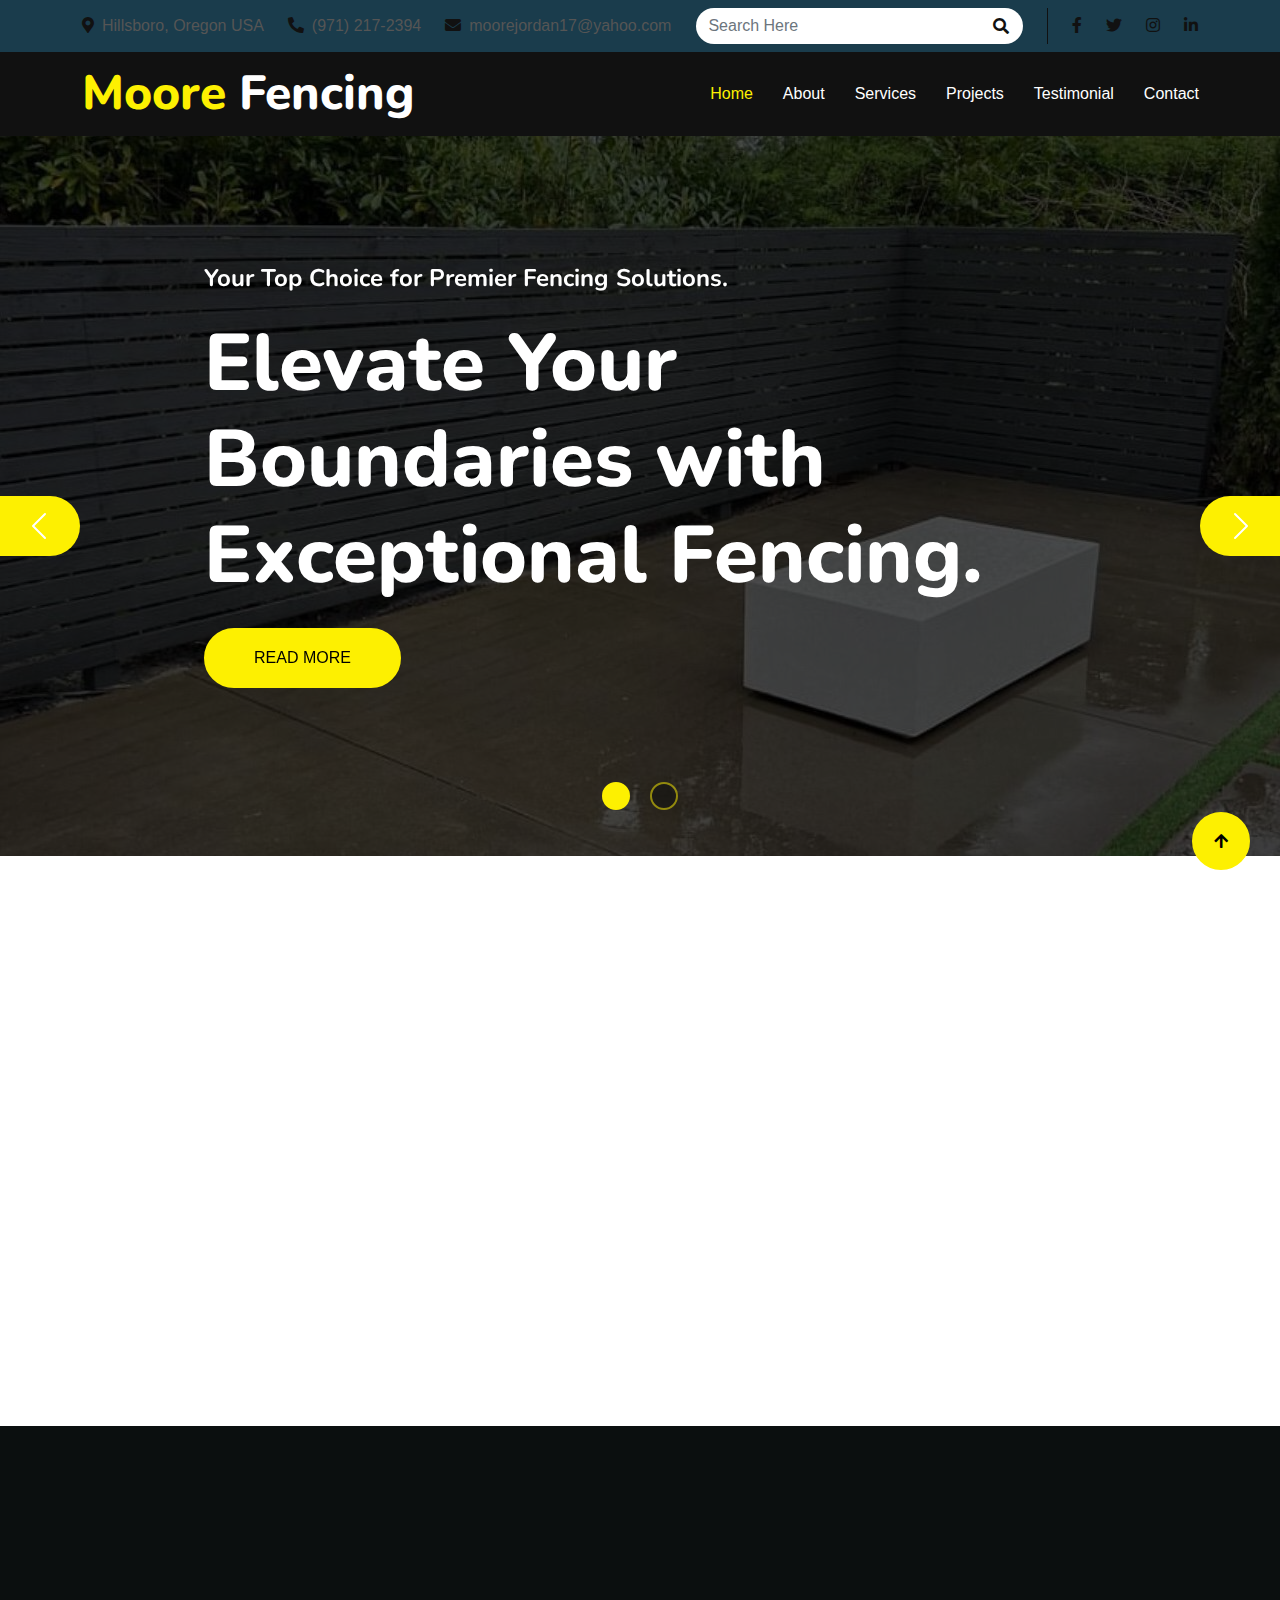
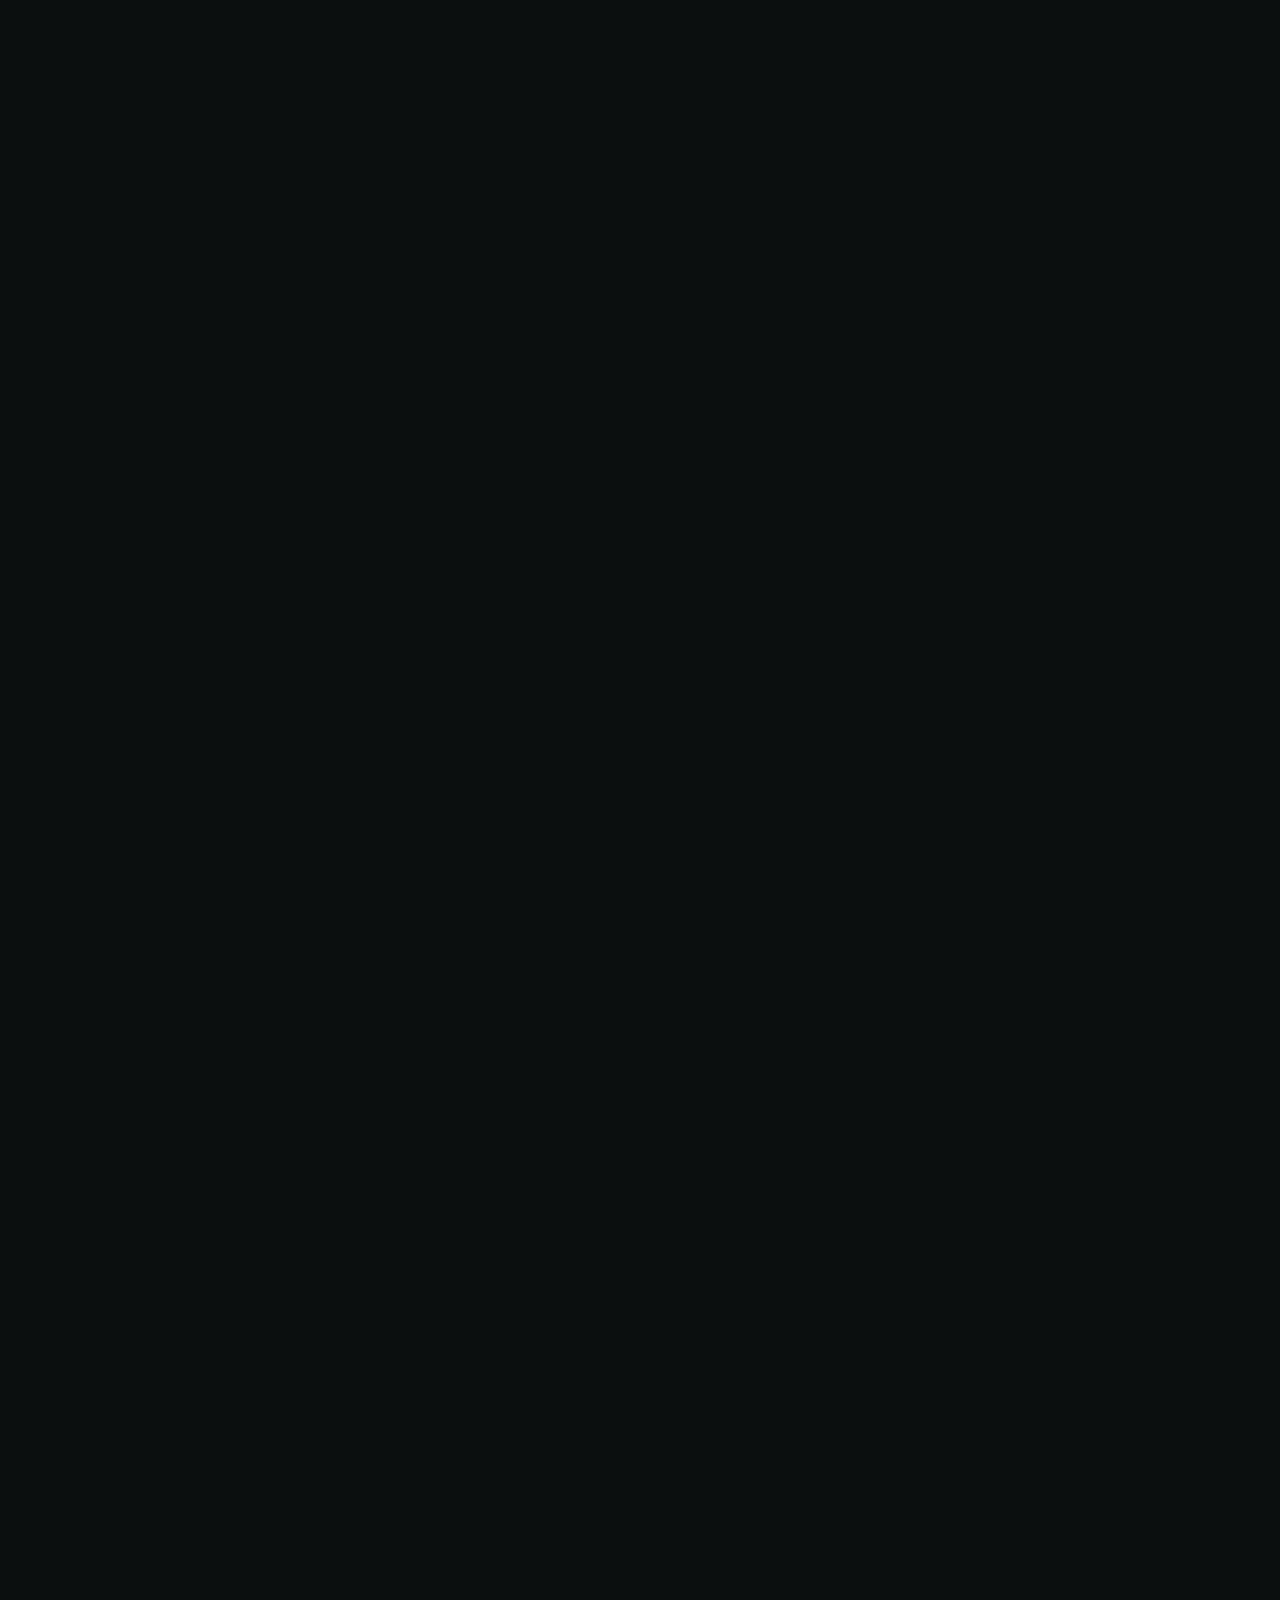
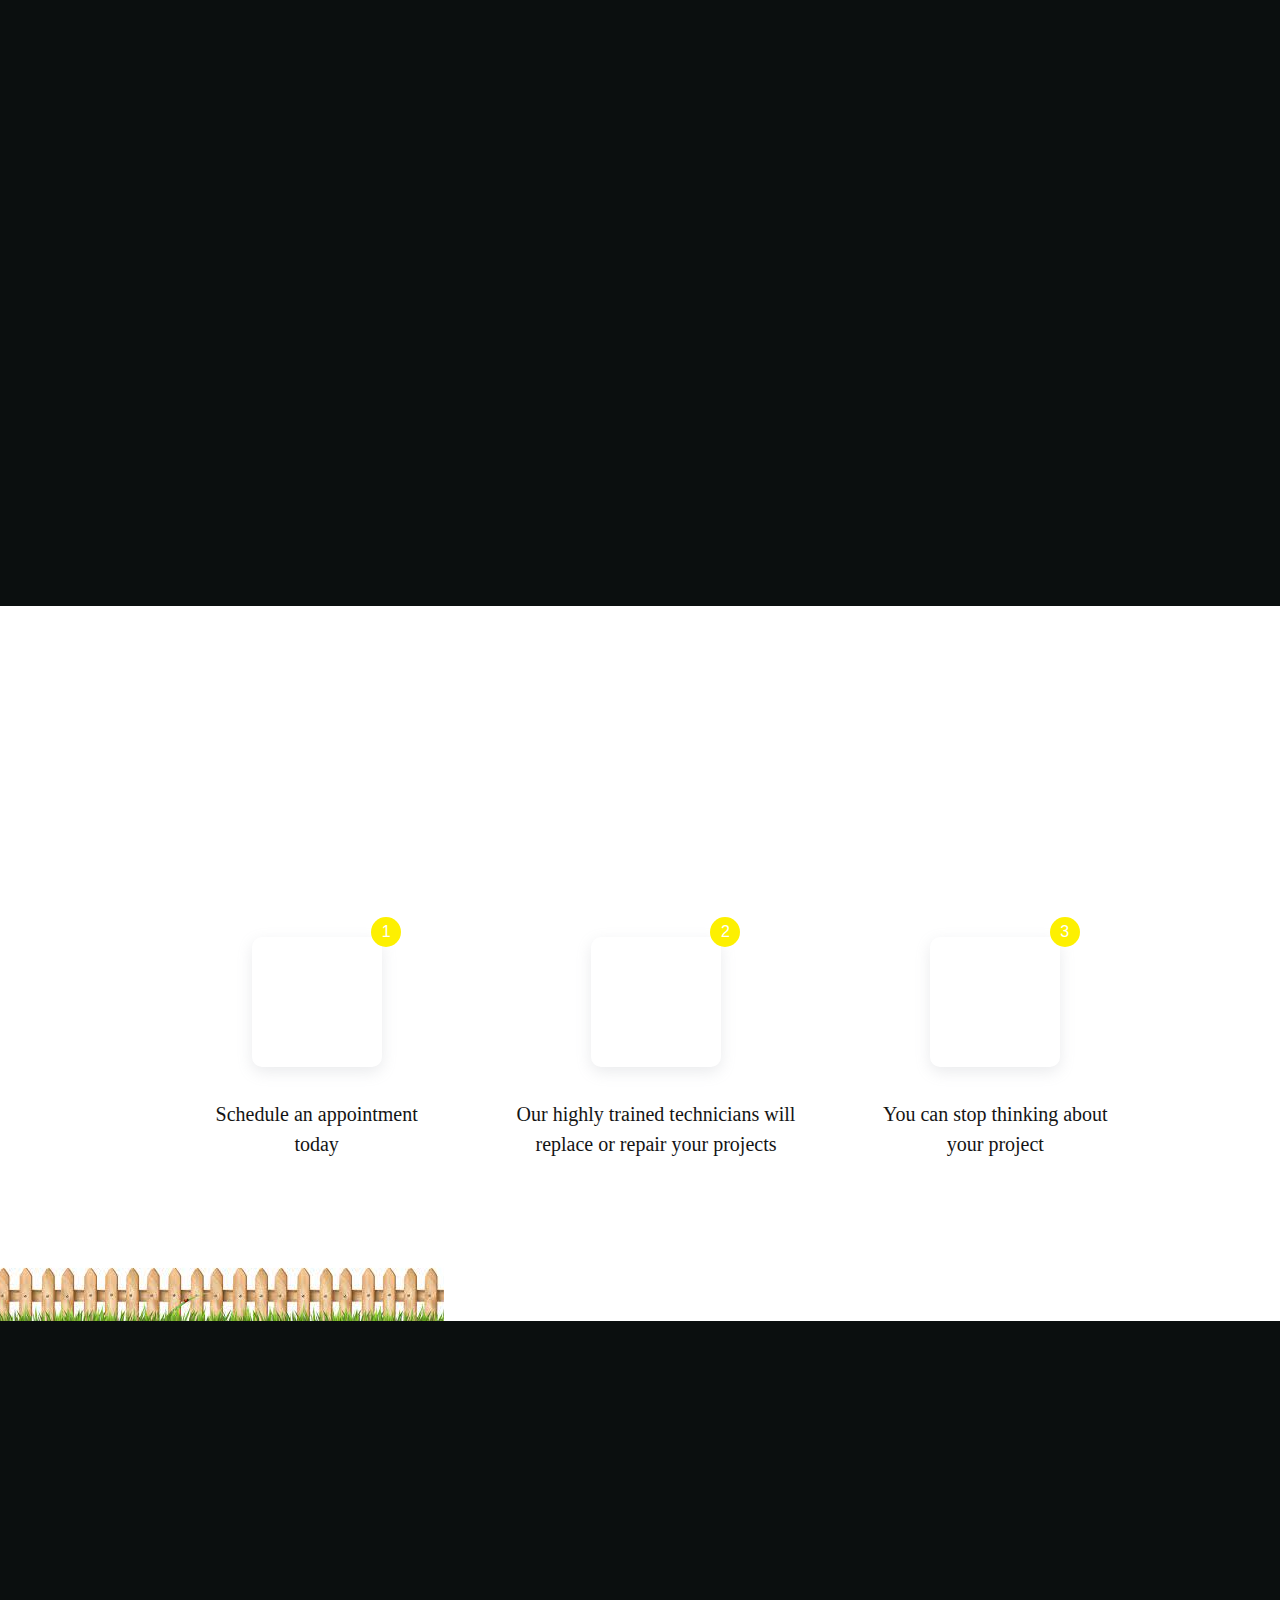
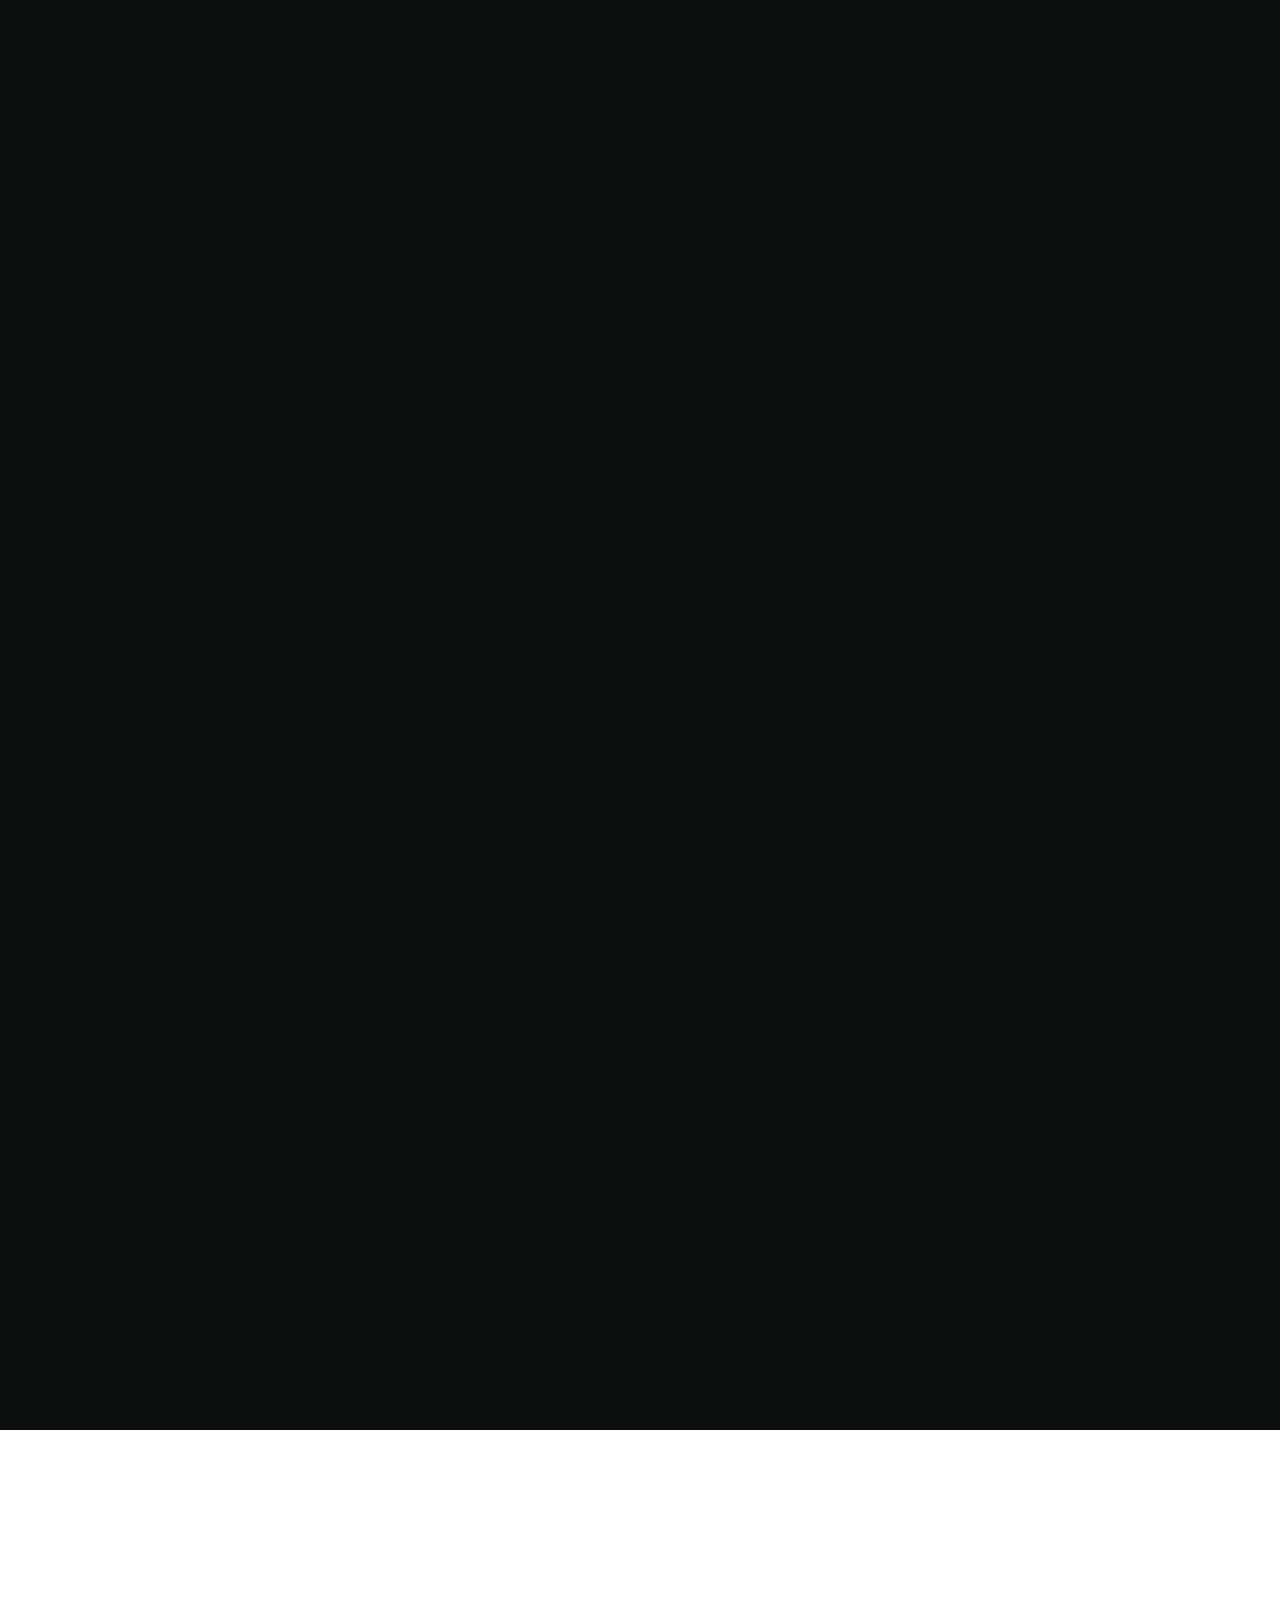
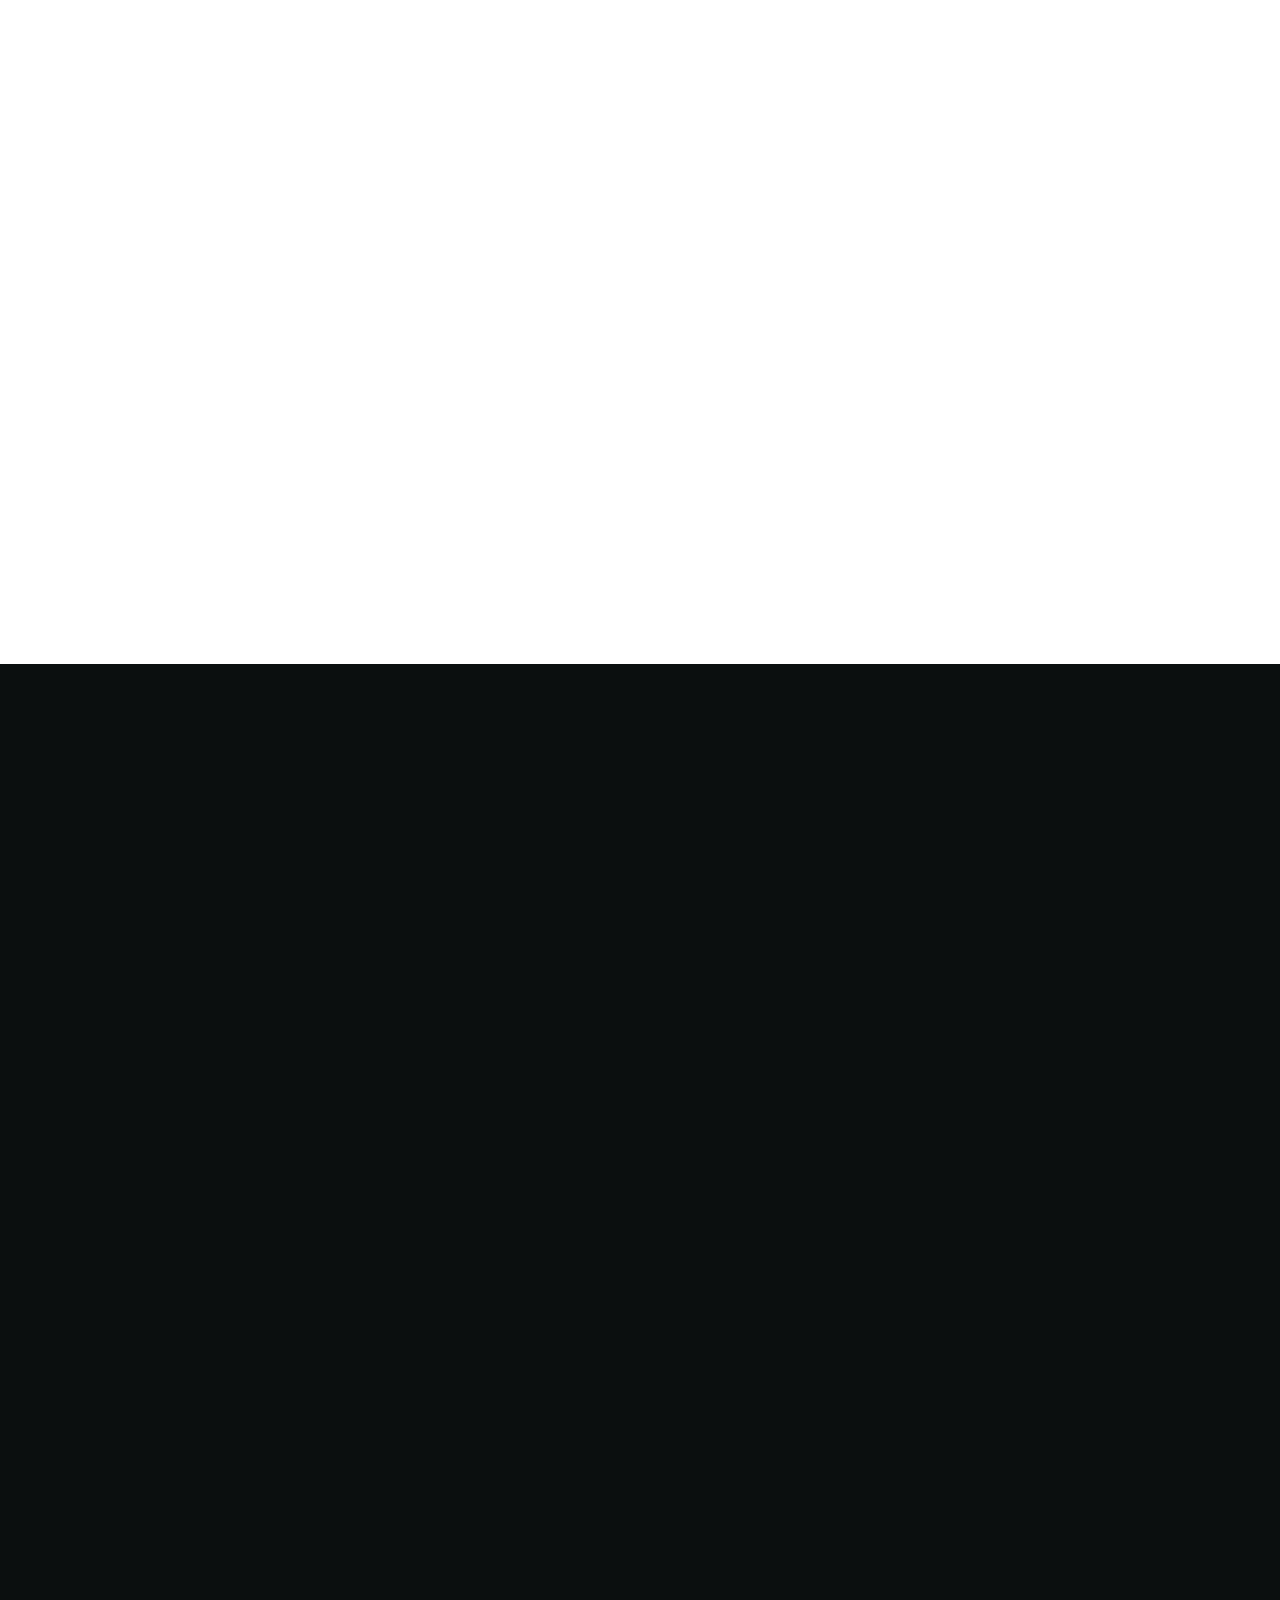
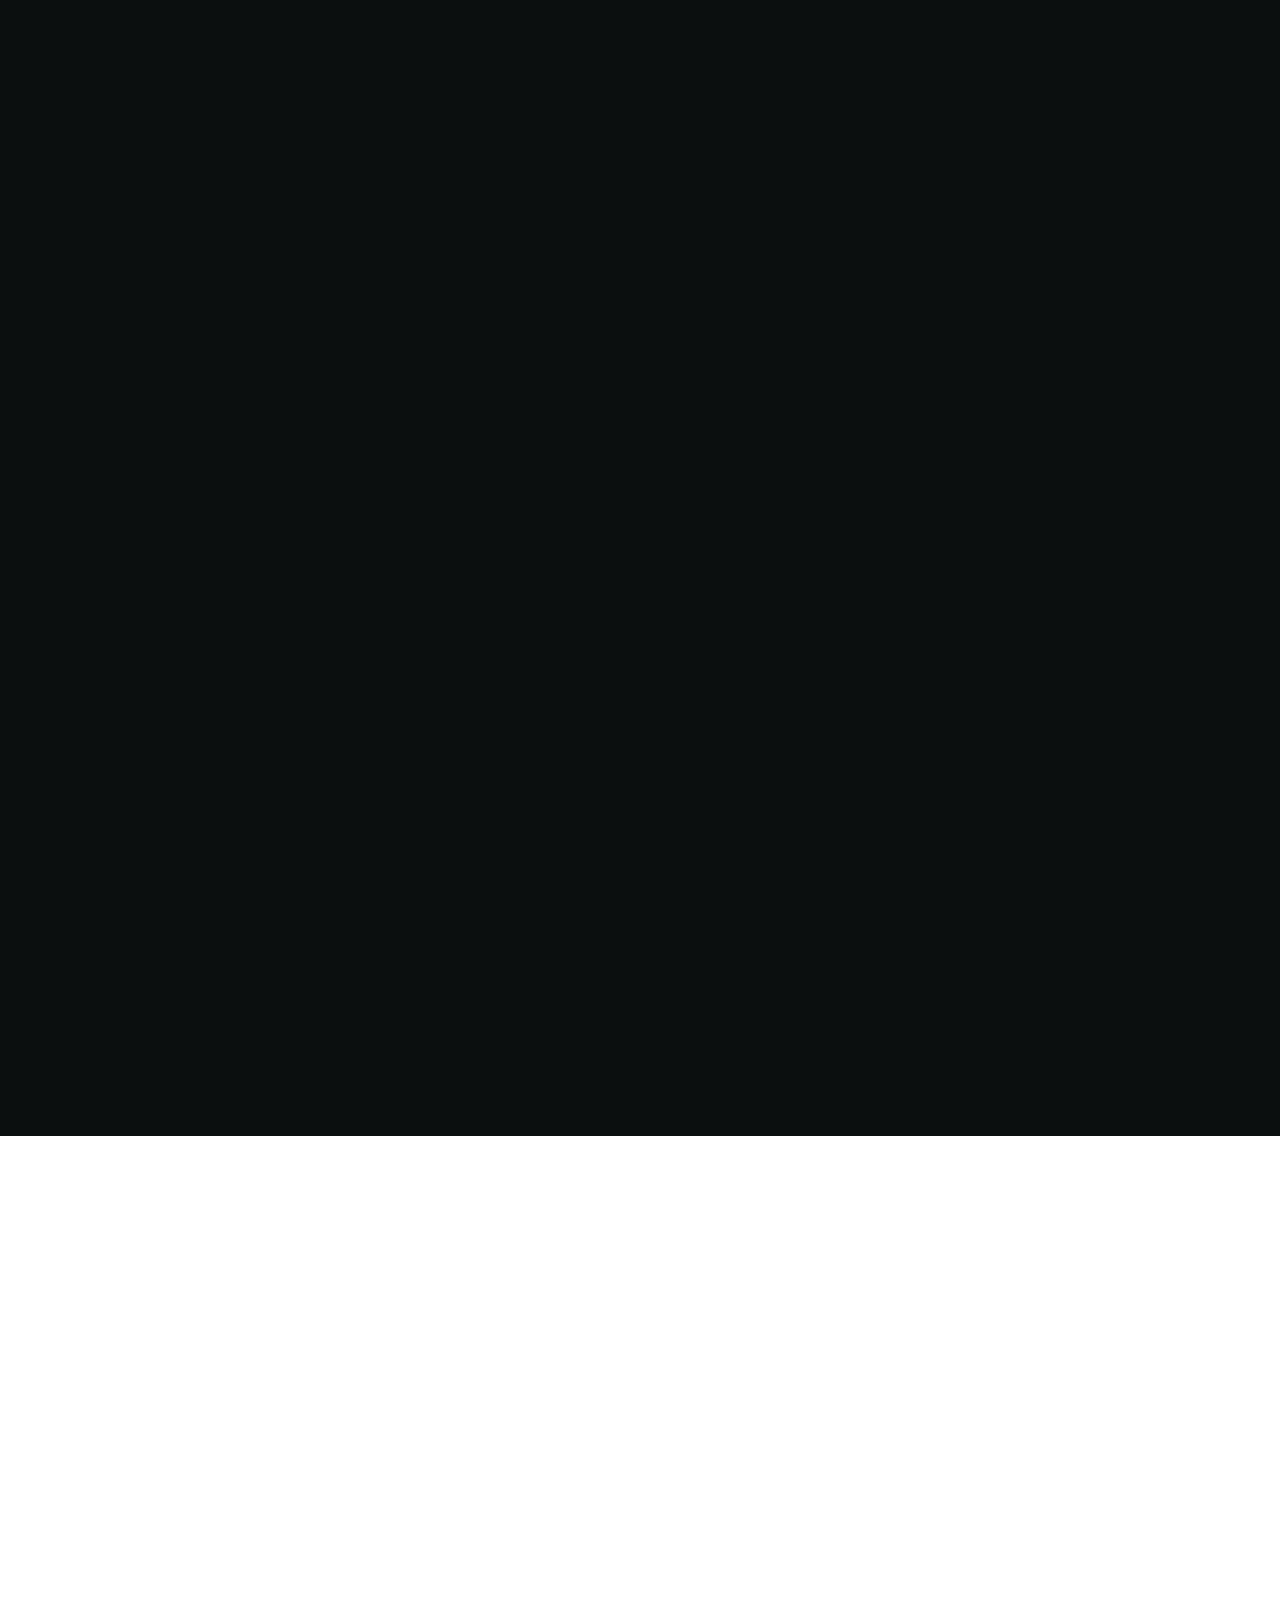
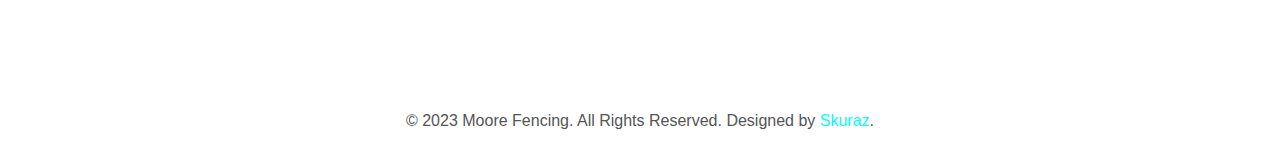
==== index.html @ 4a86ac5e "ok" ====
<!DOCTYPE html>
<html lang="en">

    <head>
        <meta charset="utf-8">
        <title>Moore Fencing</title>
        <meta content="width=device-width, initial-scale=1.0" name="viewport">
        <meta content="" name="keywords">
        <meta content="" name="description">

        <!-- Google Web Fonts -->
        <link rel="stylesheet" href="css/contact.css">
        <link rel="preconnect" href="https://fonts.googleapis.com">
        <link rel="preconnect" href="https://fonts.gstatic.com" crossorigin>
        <link href="https://fonts.googleapis.com/css2?family=Nunito:wght@600;700;800&display=swap" rel="stylesheet"> 
        <link href="https://fonts.googleapis.com/css2?family=Open+Sans:wght@400;500&display=swap" rel="stylesheet">

        <!-- Icon Font Stylesheet -->
        <link href="https://cdnjs.cloudflare.com/ajax/libs/font-awesome/5.10.0/css/all.min.css" rel="stylesheet">
        <link href="https://cdn.jsdelivr.net/npm/bootstrap-icons@1.4.1/font/bootstrap-icons.css" rel="stylesheet">

        <!-- Libraries Stylesheet -->
        <link href="lib/animate/animate.min.css" rel="stylesheet">
        <link href="lib/owlcarousel/assets/owl.carousel.min.css" rel="stylesheet">

        <!-- Customized Bootstrap Stylesheet -->
        <link href="css/bootstrap.min.css" rel="stylesheet">

        <!-- Template Stylesheet -->
        <link href="css/style.css" rel="stylesheet">
        <link rel="icon" type="image/png" href="img/favicon.ico">
        <!-- <link rel="stylesheet" href="css/contact.css"> -->
    </head>

    <body>
        <!-- Spinner Start -->
        <div id="spinner" class="show w-100 vh-100 bg-white position-fixed translate-middle top-50 start-50 d-flex align-items-center justify-content-center">
            <div class="spinner-grow text-primary" role="status"></div>
        </div>
        <!-- Spinner End -->

        <!-- Topbar Start -->
        <div class="container-fluid topbar-top bg-primary">
            <div class="container">
                <div class="d-flex justify-content-between topbar py-2">
                    <div class="d-flex align-items-center flex-shrink-0 topbar-info">
                        <a href="#" class="me-4 text-secondary"><i class="fas fa-map-marker-alt me-2 text-dark"></i>Hillsboro, Oregon USA</a>
                        <a href="#" class="me-4 text-secondary"><i class="fas fa-phone-alt me-2 text-dark"></i>(971) 217-2394</a>
                        <a href="#" class="text-secondary"><i class="fas fa-envelope me-2 text-dark"></i>moorejordan17@yahoo.com</a>
                    </div>
                    <div class="text-end pe-4 me-4 border-end border-dark search-btn">
                        <div class="search-form">
                            <form method="post" action="index.html">
                                <div class="form-group">
                                    <div class="d-flex">
                                        <input type="search" class="form-control border-0 rounded-pill" name="search-input" value="" placeholder="Search Here" required=""/>
                                        <button type="submit" value="Search Now!" class="btn"><i class="fa fa-search text-dark"></i></button>
                                    </div>
                                </div>
                            </form>
                        </div>
                    </div>
                    <div class="d-flex align-items-center justify-content-center topbar-icon">
                        <a href="#" class="me-4"><i class="fab fa-facebook-f text-dark"></i></a>
                        <a href="#" class="me-4"><i class="fab fa-twitter text-dark"></i></a>
                        <a href="#" class="me-4"><i class="fab fa-instagram text-dark"></i></a>
                        <a href="#" class=""><i class="fab fa-linkedin-in text-dark"></i></a>
                    </div>
                </div>
            </div>
        </div>
        <!-- Topbar End -->


        <!-- Navbar Start -->
        <div class="container-fluid bg-dark">
            <div class="container">
                <nav class="navbar navbar-dark navbar-expand-lg py-lg-0">
                    <a href="index.html" class="navbar-brand">
                        <h1 class="text-primary mb-0 display-5">Moore<span class="text-white"> Fencing</span></h1>
                    </a>
                    <button class="navbar-toggler bg-primary" type="button" data-bs-toggle="collapse" data-bs-target="#navbarCollapse">
                        <span class="fa fa-bars text-dark"></span>
                    </button>
                    <div class="collapse navbar-collapse me-n3" id="navbarCollapse">
                        <div class="navbar-nav ms-auto">
                            <a href="index.html" class="nav-item nav-link active">Home</a>
                            <a href="about.html" class="nav-item nav-link">About</a>
                            <a href="service.html" class="nav-item nav-link">Services</a>
                            <a href="project.html" class="nav-item nav-link">Projects</a>
                            <a href="testimonial.html" class="nav-item nav-link">Testimonial</a>

                            <!-- <div class="nav-item dropdown">
                                <a href="#" class="nav-link dropdown-toggle" data-bs-toggle="dropdown">Pages</a>
                                <div class="dropdown-menu m-0 bg-primary">
                                    <a href="price.html" class="dropdown-item">Pricing Plan</a>
                                    <a href="blog.html" class="dropdown-item">Blog Post</a>
                                    <a href="team.html" class="dropdown-item">Team Members</a>
                                    <a href="testimonial.html" class="dropdown-item">Testimonial</a>
                                    <a href="404.html" class="dropdown-item">404 Page</a>
                                </div>
                            </div> -->
                            <a href="contact.html" class="nav-item nav-link">Contact</a>
                        </div>
                    </div>
                </nav>
            </div>
        </div>
        <!-- Navbar End -->


        <!-- Carousel Start -->
        <div class="container-fluid carousel px-0 mb-5 pb-5">
            <div id="carouselId" class="carousel slide" data-bs-ride="carousel">
                <ol class="carousel-indicators">
                    <li data-bs-target="#carouselId" data-bs-slide-to="0" class="active" aria-current="true" aria-label="First slide"></li>
                    <li data-bs-target="#carouselId" data-bs-slide-to="1" aria-label="Second slide"></li>
                </ol>
                <div class="carousel-inner" role="listbox">
                    <div class="carousel-item active">
                        <img src="img/bg.jpg" class="img-fluid w-100" alt="First slide">
                        <div class="carousel-caption">
                            <div class="container carousel-content">
                                <h4 class="text-white mb-4 animated slideInDown">Your Top Choice for Premier Fencing Solutions.</h4>
                                <h1 class="text-white display-1 mb-4 animated slideInDown">Elevate Your Boundaries with Exceptional Fencing.</h1>
                                <a href="" class="me-2"><button type="button" class="px-5 py-3 btn btn-primary border-2 rounded-pill animated slideInDown">Read More</button></a>
                            </div>
                        </div>
                    </div>
                    <div class="carousel-item">
                        <img src="img/bg-1.jpg" class="img-fluid w-100" alt="Second slide">
                        <div class="carousel-caption">
                            <div class="container carousel-content">
                                <h4 class="text-white mb-4 animated slideInDown">Your Top Choice for Premier Fencing Solutions.</h4>
                                <h1 class="text-white display-1 mb-4 animated slideInDown">Redefine Your Space with Unmatched Fencing Excellence.</h1>
                                <a href="" class="me-2"><button type="button" class="px-5 py-3 btn btn-primary border-2 rounded-pill animated slideInDown">Read More</button></a>
                            </div>
                        </div>
                    </div>
                </div>
                <button class="carousel-control-prev btn btn-primary border border-2 border-start-0 border-primary" type="button" data-bs-target="#carouselId" data-bs-slide="prev">
                    <span class="carousel-control-prev-icon" aria-hidden="true"></span>
                    <span class="visually-hidden">Previous</span>
                </button>
                <button class="carousel-control-next btn btn-primary border border-2 border-end-0 border-primary" type="button" data-bs-target="#carouselId" data-bs-slide="next">
                    <span class="carousel-control-next-icon" aria-hidden="true"></span>
                    <span class="visually-hidden">Next</span>
                </button>
            </div>
        </div>
        <!-- Carousel End -->

        
        <!-- Get In Touch Start -->
        <div class="container-fluid py-5 wow fadeInUp" data-wow-delay=".3s">
            <div class="container py-5">
                <div class="bg-light px-4 py-5 rounded">
                    <div class="text-center">
                        <h1 class="display-5 mb-5">Find Your Fencing Services</h1>
                    </div>
                    <form class="text-center mb-4" action="#">
                        <div class="row g-4">
                            <div class="col-xl-10 col-lg-12">
                                <div class="row g-4">
                                    <div class="col-md-6 col-xl-3">
                                        <select class="form-select p-3 border-0">
                                            <option value="Type Of Service" class="">Type Of Service</option>
                                            <option value="Pest Control-2">WOOD FENCE INSTALLATION
                                            </option>
                                            <option value="Pest Control-3">CHAIN LINK FENCE INSTALLATION
                                            </option>
                                            <option value="Pest Control-4">WROUGHT IRON FENCE INSTALLATION
                                            </option>
                                            <option value="Pest Control-5">VINYL FENCE INSTALLATION
                                            </option>
                                        </select>
                                    </div>
                                    <div class="col-md-6 col-xl-3">
                                        <input type="text" class="form-control p-3 border-0" placeholder="Name">
                                    </div>
                                    <div class="col-md-6 col-xl-3">
                                        <input type="text" class="form-control p-3 border-0" placeholder="Phone">
                                    </div>
                                    <div class="col-md-6 col-xl-3">
                                        <input type="email" class="form-control p-3 border-0" placeholder="Email">
                                    </div>
                                </div>
                            </div>
                            <div class="col-xl-2 col-lg-12">
                                <input type="button" class="btn btn-primary w-100 p-3 border-0" value="GET STARTED">
                            </div>
                        </div>
                    </form>
                </div>
            </div>
        </div>
        <!-- Get In Touch End -->


        <!-- About Start -->
        <div class="container-fluid py-5">
            <div class="container py-5">
                <div class="row g-5">
                    <div class="col-lg-6 col-md-12 wow fadeInUp" data-wow-delay=".3s">
                        <div class="about-img">
                            <div class="rotate-left bg-dark"></div>
                            <div class="rotate-right bg-dark"></div>
                            <img src="img/about1.jpg" class="img-fluid h-100" alt="img">
                            <div class="bg-white experiences">
                                <h1 class="display-3">10</h1>
                                <h6 class="fw-bold">Years Of Experiences</h6>
                            </div>
                        </div>
                    </div>
                    <div class="col-lg-6 col-md-12 wow fadeInUp" data-wow-delay=".6s">
                        <div class="about-item overflow-hidden">
                            <h5 class="mb-2 px-3 py-1 text-dark rounded-pill d-inline-block border border-2 border-primary">About Moore Fencing</h5>
                            <h1 class="display-5 mb-2">Delivering World-Class Fencing Solutions Since 2012.</h1>
                            <p class="fs-5" style="text-align: justify;">At Moore Fencing we supply a wide range of fencing so you can be confident about finding the right style and solution for your home and garden in Hillsboro. We provide new construction, repairs, and installation based on budget, design, or finish. Our experienced team is hands-on, professional, and skilled and can offer guidance on all your fencing needs. To find out more or to see how we can help you, call us on +19712172394
                            </p>
                            <div class="row">
                                <div class="col-3">
                                    <div class="text-center">
                                        <div class="p-4 bg-dark rounded d-flex" style="align-items: center; justify-content: center;">
                                            <i class="fas fa-city fa-4x text-primary"></i>
                                        </div>
                                        <div class="my-2">
                                            <h5>Building</h5>
                                            <h5>Fencing</h5>
                                        </div>
                                    </div>
                                </div>
                                <div class="col-3">
                                    <div class="text-center">
                                        <div class="p-4 bg-dark rounded d-flex" style="align-items: center; justify-content: center;">
                                            <i class=" text-primary"><img src="img/residental.png" alt=""></i>
                                        </div>
                                        <div class="my-2">
                                            <!-- <h5>Commerical </h5>
                                            <h5>Fence</h5> -->
                                            <h5>Residential </h5>
                                            <h5>Fence</h5>
                                        </div>
                                    </div>
                                </div>
                                <div class="col-3">
                                    <div class="text-center">
                                        <div class="p-4 bg-dark rounded d-flex" style="align-items: center; justify-content: center;">
                                            <i class="fas fa-water fa-4x text-primary"></i>
                                        </div>
                                        <div class="my-2">
                                            <h5>Fence</h5>
                                            <h5> Staining</h5>
                                        </div>
                                    </div>
                                </div>
                                <div class="col-3">
                                    <div class="text-center">
                                        <div class="p-4 bg-dark rounded d-flex" style="align-items: center; justify-content: center;">
                                            <i class=" text-primary"><img src="img/commerical.png" alt=""></i>
                                        </div>
                                        <div class="my-2">
                                            <!-- <h5>Residential </h5>
                                            <h5>Fence</h5> -->
                                            <h5>Commerical </h5>
                                            <h5>Fence</h5>
                                        </div>
                                    </div>
                                </div>
                            </div>
                            <button type="button" class="btn btn-primary border-0 rounded-pill px-4 py-3 mt-5">Find Services</button>
                        </div>
                    </div>
                </div>
            </div>
        </div>
        <!-- About End -->


        <!-- Services Start -->
        <div class="container-fluid services py-5">
            <div class="container text-center py-5">
                <div class="text-center mb-5 wow fadeInUp" data-wow-delay=".3s">
                    <h5 class="mb-2 px-3 py-1 text-dark rounded-pill d-inline-block border border-2 border-primary">Our Services</h5>
                    <h1 class="display-5">Common Fencing Services</h1>
                </div>
                <div class="row g-5">
                    <div class="col-xxl-3 col-lg-6 col-md-6 col-sm-12 wow fadeInUp" data-wow-delay=".3s">
                        <div class="bg-light rounded p-5 services-item">
                            <div class="d-flex" style="align-items: center; justify-content: center;">
                                <div class="mb-4 rounded-circle services-inner-icon">
                                    <i class=" text-primary"><img src="img/icon-1.png" alt=""></i>
                                </div>
                            </div>
                            <h4>GATES/ACCESS CONTROL
                            </h4>
                            <p class="fs-5">Secure your space with our range of gates and access control solutions for homes and businesses in Hillsboro, Oregon.</p>
                            <button type="button" class="btn btn-primary border-0 rounded-pill px-4 py-3">Learn More</button>
                        </div>
                    </div>
                    <div class="col-xxl-3 col-lg-6 col-md-6 col-sm-12 wow fadeInUp" data-wow-delay=".5s">
                        <div class="bg-light rounded p-5 services-item">
                            <div class="d-flex" style="align-items: center; justify-content: center;">
                                <div class="mb-4 rounded-circle services-inner-icon">
                                    <i class=" text-primary"><img src="img/icon-2.png" alt=""></i>
                                </div>
                            </div>
                            <h4 class="text-center">IRON FENCE & GATE
                            </h4>
                            <p class="text-center fs-5">Elevate your surroundings with our timeless and modern wrought iron fences, adding style and security to your home.</p>
                            <button type="button" class="btn btn-primary border-0 rounded-pill px-4 py-3">Learn More</button>
                        </div>
                    </div>
                    <div class="col-xxl-3 col-lg-6 col-md-6 col-sm-12 wow fadeInUp" data-wow-delay=".7s">
                        <div class="bg-light rounded p-5 services-item">
                            <div class="d-flex" style="align-items: center; justify-content: center;">
                                <div class="mb-4 rounded-circle services-inner-icon">
                                    <i class=" text-primary"><img src="img/icon-3.png" alt=""></i>
                                </div>
                            </div>
                            <h4 class="text-center">CHAIN LINK FENCE</h4>
                            <p class="text-center fs-5">Choose versatility and practicality with our chain link fences, the ideal residential fencing solution tailored to your specific needs.</p>
                            <button type="button" class="btn btn-primary border-0 rounded-pill px-4 py-3">Learn More</button>
                        </div>
                    </div>
                    <div class="col-xxl-3 col-lg-6 col-md-6 col-sm-12 wow fadeInUp" data-wow-delay=".9s">
                        <div class="bg-light rounded p-5 services-item">
                            <div class="d-flex" style="align-items: center; justify-content: center;">
                                <div class="mb-4 rounded-circle services-inner-icon">
                                    <i class=" text-primary"><img src="img/icon-4.png" alt=""></i>
                                </div>
                            </div>
                            <h4 class="text-center">FENCE & GATE SUPPLY
                            </h4>
                            <p class="text-center fs-5">Conveniently order fence, gate, access control units and accessories.Pick up in-store or enjoy hassle-free delivery to your location. </p>
                            <button type="button" class="btn btn-primary border-0 rounded-pill px-4 py-3">Learn More</button>
                        </div>
                    </div>
                </div>
                <button type="button" class="btn btn-primary border-0 rounded-pill px-4 py-3 mt-4 wow fadeInUp" data-wow-delay=".3s">More Services</button>
            </div>
        </div>
        <!-- Services End -->

        <section class="why-choose-us">
            <div class="container-why">
                <div class="title-section wow fadeInUp" style="visibility: visible; animation-name: fadeInUp;">
                    <h4>OUR PROCESS</h4>
                    <h2>How We Work</h2>
                    <p>Our process is simple, yet thorough</p>
                </div>
                <div class="choose-block">
                    <ul>
                        <li>
                            <div class="choose transition">
                                <img src="./img/how1.png" alt="" loading="lazy">
                                <span>1</span>
                            </div>
                            <p>Schedule an appointment<br> today</p>
                        </li>
                        <li>
                            <div class="choose transition">
                                <img src="./img/how2.png" alt="" loading="lazy">
                                <span>2</span>
                            </div>
                            <p>Our highly trained technicians will <br>replace or repair your projects</p>
                        </li>
                        <li>
                            <div class="choose transition">
                                <img src="./img/how3.png" alt="" loading="lazy">
                                <span>3</span>
                            </div>
                            <p>You can stop thinking about<br> your project</p>
                        </li>
                    </ul>
                </div>
            </div>
        </section>
        <!-- Project Start -->
        <div class="container-fluid py-5">
            <div class="container py-5">
                <div class="text-center mb-5 wow fadeInUp" data-wow-delay=".3s">
                    <h5 class="mb-2 px-3 py-1 text-dark rounded-pill d-inline-block border border-2 border-primary">Our Project</h5>
                    <h1 class="display-5">Our recently completed projects</h1>
                </div>
                <div class="row g-5">
                    <div class="col-xxl-4 col-lg-6 col-md-6 col-sm-12 wow fadeInUp" data-wow-delay=".3s">
                        <div class="project-item">
                            <div class="project-left bg-dark"></div>
                            <div class="project-right bg-dark"></div>
                            <img src="img/port-1..jpg" class="img-fluid h-100" alt="img">
                            <a href="" class="fs-4 fw-bold text-center">Chain-Link Fences</a>
                        </div>
                    </div>
                    <div class="col-xxl-4 col-lg-6 col-md-6 col-sm-12 wow fadeInUp" data-wow-delay=".5s">
                        <div class="project-item">
                            <div class="project-left bg-dark"></div>
                            <div class="project-right bg-dark"></div>
                            <img src="img/port-2.jpg" class="img-fluid h-100" alt="img">
                            <a href="" class="fs-4 fw-bold text-center">Aluminum Fences</a>
                        </div>
                    </div>
                    <div class="col-xxl-4 col-lg-6 col-md-6 col-sm-12 wow fadeInUp" data-wow-delay=".7s">
                        <div class="project-item">
                            <div class="project-left bg-dark"></div>
                            <div class="project-right bg-dark"></div>
                            <img src="img/port-3.jpg" class="img-fluid h-100" alt="img">
                            <a href="" class="fs-4 fw-bold text-center">Wooden Fences</a>
                        </div>
                    </div>
                    <div class="col-xxl-4 col-lg-6 col-md-6 col-sm-12 wow fadeInUp" data-wow-delay=".3s">
                        <div class="project-item">
                            <div class="project-left bg-dark"></div>
                            <div class="project-right bg-dark"></div>
                            <img src="img/port-4.jpg" class="img-fluid h-100" alt="img">
                            <a href="" class="fs-4 fw-bold text-center">Farm Fences</a>
                        </div>
                    </div>
                    <div class="col-xxl-4 col-lg-6 col-md-6 col-sm-12 wow fadeInUp" data-wow-delay=".5s">
                        <div class="project-item">
                            <div class="project-left bg-dark"></div>
                            <div class="project-right bg-dark"></div>
                            <img src="img/port..5.jpg" class="img-fluid h-100" alt="img">
                            <a href="" class="fs-4 fw-bold text-center">Farm Fences</a>
                        </div>
                    </div>
                    <div class="col-xxl-4 col-lg-6 col-md-6 col-sm-12 wow fadeInUp" data-wow-delay=".7s">
                        <div class="project-item">
                            <div class="project-left bg-dark"></div>
                            <div class="project-right bg-dark"></div>
                            <img src="img/port-6.jpg" class="img-fluid h-100" alt="img">
                            <a href="" class="fs-4 fw-bold text-center">Gabion Fences</a>
                        </div>
                    </div>
                </div>
            </div>
        </div>
        <!-- Project End -->




        <!-- Call To Action Start -->
        <div class="container-fluid py-5 call-to-action wow fadeInUp" data-wow-delay=".3s" style="margin: 6rem 0;">
            <div class="container">
                <div class="row g-4">
                    <div class="col-lg-6">
                        <img src="img/about1.jpg" class="img-fluid w-100 rounded-circle p-5" alt="">
                    </div>
                    <div class="col-lg-6 my-auto">
                        <div class="text-start mt-4">
                            <h1 class="pb-4 text-white">Get in Touch for Exclusive Updates and Offers!</h1>
                        </div>
                        <form method="post" action="index.html">
                            <div class="form-group">
                                <div class="d-flex call-btn">
                                    <!-- <textarea class="form-control py-3 px-4 w-100 border-0 rounded-0 rounded-end rounded-pill" name="message-input" placeholder="Type Your Message" required="required"></textarea> -->

                                    <a href="Contact.html" class="btn btn-primary border-0 rounded-pill rounded rounded-start px-5">Contact US</a>
                                </div>
                            </div>
                        </form>  
                    </div>
                </div> 
            </div>
        </div>
        <!-- Call To Action End -->



        <!-- Testiminial Start -->
        <div class="container-fluid testimonial py-5">
            <div class="container py-5">
                <div class="text-center mb-5 wow fadeInUp" data-wow-delay=".3s">
                    <h5 class="mb-2 px-3 py-1 text-dark rounded-pill d-inline-block border border-2 border-primary">Testimonial</h5>
                    <h1 class="display-5 w-50 mx-auto">What Clients Say About Our Services</h1>
                </div>
                <div class="owl-carousel testimonial-carousel wow fadeInUp" data-wow-delay=".5s">
                    <div class="testimonial-item">
                        <div class="testimonial-content rounded mb-4 p-4">
                            <p class="fs-5 m-0">Recently had our fencing done by Moore Fencing, and we're thrilled with the results. The team was professional, efficient, and the craftsmanship is outstanding. </p>
                        </div>
                        <div class="d-flex align-items-center  mb-4" style="padding: 0 0 0 25px;">
                            <div class="position-relative">
                                <img src="img/testimonial-1.jpg" class="img-fluid rounded-circle py-2" alt="">
                                <div class="position-absolute" style="top: 33px; left: -25px;">
                                    <i class="fa fa-quote-left rounded-pill bg-primary text-dark p-3"></i>
                                </div>
                            </div>
                            <div class="ms-3">
                                <h4 class="mb-0">John Smith</h4>
                                <!-- <p class="mb-1">Profession</p> -->
                                <div class="d-flex">
                                    <small class="fas fa-star text-primary me-1"></small>
                                    <small class="fas fa-star text-primary me-1"></small>
                                    <small class="fas fa-star text-primary me-1"></small>
                                    <small class="fas fa-star text-primary me-1"></small>
                                    <small class="fas fa-star text-primary me-1"></small>
                                </div>
                            </div>
                        </div>
                    </div>
                    <div class="testimonial-item">
                        <div class="testimonial-content rounded mb-4 p-4">
                            <p class="fs-5 m-0">Our fence not only enhances our property's security but also adds to its overall appeal. Thank you, Moore Fencing, for a job well done!</p>
                        </div>
                        <div class="d-flex align-items-center  mb-4" style="padding: 0 0 0 25px;">
                            <div class="position-relative">
                                <img src="img/testimonial-2.jpg" class="img-fluid rounded-circle py-2" alt="">
                                <div class="position-absolute" style="top: 33px; left: -25px;">
                                    <i class="fa fa-quote-left rounded-pill bg-primary text-dark p-3"></i>
                                </div>
                            </div>
                            <div class="ms-3">
                                <h4 class="mb-0">Eva Lee</h4>
                                <!-- <p class="mb-1">Profession</p> -->
                                <div class="d-flex">
                                    <small class="fas fa-star text-primary me-1"></small>
                                    <small class="fas fa-star text-primary me-1"></small>
                                    <small class="fas fa-star text-primary me-1"></small>
                                    <small class="fas fa-star text-primary me-1"></small>
                                    <small class="fas fa-star text-primary me-1"></small>
                                </div>
                            </div>
                        </div>
                    </div>
                    <div class="testimonial-item">
                        <div class="testimonial-content rounded mb-4 p-4">
                            <p class="fs-5 m-0">The fence looks fantastic, and the service exceeded our expectations. A pleasure to work with Moore Fencing!</p>
                        </div>
                        <div class="d-flex align-items-center  mb-4" style="padding: 0 0 0 25px;">
                            <div class="position-relative">
                                <img src="img/testimonial-3.jpg" class="img-fluid rounded-circle py-2" alt="">
                                <div class="position-absolute" style="top: 33px; left: -25px;">
                                    <i class="fa fa-quote-left rounded-pill bg-primary text-dark p-3"></i>
                                </div>
                            </div>
                            <div class="ms-3">
                                <h4 class="mb-0">Eric Sanchez</h4>
                                <!-- <p class="mb-1">Profession</p> -->
                                <div class="d-flex">
                                    <small class="fas fa-star text-primary me-1"></small>
                                    <small class="fas fa-star text-primary me-1"></small>
                                    <small class="fas fa-star text-primary me-1"></small>
                                    <small class="fas fa-star text-primary me-1"></small>
                                    <small class="fas fa-star text-primary me-1"></small>
                                </div>
                            </div>
                        </div>
                    </div>
                    <div class="testimonial-item">
                        <div class="testimonial-content rounded mb-4 p-4">
                            <p class="fs-5 m-0">We were pleasantly surprised by the affordability of Moore Fencing's fencing services.</p>
                        </div>
                        <div class="d-flex align-items-center  mb-4" style="padding: 0 0 0 25px;">
                            <div class="position-relative">
                                <img src="img/testimonial-4.jpg" class="img-fluid rounded-circle py-2" alt="">
                                <div class="position-absolute" style="top: 33px; left: -25px;">
                                    <i class="fa fa-quote-left rounded-pill bg-primary text-dark p-3"></i>
                                </div>
                            </div>
                            <div class="ms-3">
                                <h4 class="mb-0">Gwen Walker</h4>
                                <!-- <p class="mb-1">Profession</p> -->
                                <div class="d-flex">
                                    <small class="fas fa-star text-primary me-1"></small>
                                    <small class="fas fa-star text-primary me-1"></small>
                                    <small class="fas fa-star text-primary me-1"></small>
                                    <small class="fas fa-star text-primary me-1"></small>
                                    <small class="fas fa-star text-primary me-1"></small>
                                </div>
                            </div>
                        </div>
                    </div>
                </div>
            </div>
        </div>
        <!-- Testiminial End -->

<!-- contact -->
<div class="container-fluid py-5">
    <div class="container py-5">
        <div class="text-center mb-5 wow fadeInUp" data-wow-delay=".3s">
            <h5 class="mb-2 px-3 py-1 text-dark rounded-pill d-inline-block border border-2 border-primary">Get In Touch</h5>
            <h1 class="display-5 w-50 mx-auto">Contact for any query</h1>
        </div>
        <div class="row g-5 mb-5">
            <div class="col-lg-6 wow fadeInUp" data-wow-delay=".3s">
                <div class="h-100">
                    <!-- <iframe src="https://www.google.com/maps/embed?pb=!1m18!1m12!1m3!1d3001583.639214438!2d-78.4099249913019!3d42.71993723844549!2m3!1f0!2f0!3f0!3m2!1i1024!2i768!4f13.1!3m3!1m2!1s0x4ccc4bf0f123a5a9%3A0xddcfc6c1de189567!2sNew%20York%2C%20USA!5e0!3m2!1sen!2sbd!4v1687175686342!5m2!1sen!2sbd" class="border-0 rounded w-100 h-100" allowfullscreen="" loading="lazy" referrerpolicy="no-referrer-when-downgrade"></iframe> -->
                    <iframe src="https://www.google.com/maps/embed?pb=!1m18!1m12!1m3!1d89446.57648652722!2d-123.01809348859454!3d45.526069728644984!2m3!1f0!2f0!3f0!3m2!1i1024!2i768!4f13.1!3m3!1m2!1s0x5495055f56bce579%3A0x7d29ff866a33ed86!2sHillsboro%2C%20OR%2C%20USA!5e0!3m2!1sen!2snp!4v1701815982113!5m2!1sen!2snp" class="border-0 rounded w-100 h-100" allowfullscreen="" loading="lazy" referrerpolicy="no-referrer-when-downgrade"></iframe>
                </div>
            </div>
            <div class="col-lg-6 wow fadeInUp" data-wow-delay=".5s">
                <p class="mb-4">If you have any work from me or any types of quries related to my tutorial, you can send me message from here. It's my pleasure to help you.

                </p>
                <div class="rounded contact-form">
                    <div class="mb-4">
                        <input type="text" class="form-control p-3" placeholder="Your Name">
                    </div>
                    <div class="mb-4">
                        <input type="email" class="form-control p-3" placeholder="Your Email">
                    </div>
                    <div class="mb-4">
                        <input type="text" class="form-control p-3" placeholder="Service you want">
                    </div>
                    <div class="mb-4">
                        <textarea class="w-100 form-control p-3" rows="6" cols="10" placeholder="Message"></textarea>
                    </div>
                    <button class="btn btn-primary border-0 py-3 px-4 rounded-pill" type="button">Send Message</button>
                </div>
            </div>
        </div>
        <div class="row g-4 wow fadeInUp" data-wow-delay=".3s">
            <div class="col-xxl-3 col-lg-6 col-md-6 col-sm-12">
                <div class="d-flex bg-light p-3 rounded contact-btn-link">
                    <div class="flex-shrink-0 d-flex align-items-center justify-content-center bg-primary rounded-circle p-3 ms-3" style="width: 64px; height: 64px;">
                        <i class="fa fa-share text-dark"></i>
                    </div>
                    <div class="ms-3 contact-link">
                        <h4 class="text-dark">follow Us</h4>
                        <div class="d-flex justify-content-center">
                            <a class="pe-2" href="#"><i class="fab fa-facebook-f text-dark"></i></a>
                            <a class="px-2" href="#"><i class="fab fa-twitter text-dark"></i></a>
                            <a class="px-2" href="#"><i class="fab fa-instagram text-dark"></i></a>
                            <a class="px-2" href="#"><i class="fab fa-linkedin-in text-dark"></i></a>
                            <a class="px-2" href="#"><i class="fab fa-youtube text-dark"></i></a>
                        </div>
                    </div>
                </div>
            </div>
            <div class="col-xxl-3 col-lg-6 col-md-6 col-sm-12">
                <div class="d-flex bg-light p-3 rounded contact-btn-link">
                    <div class="d-flex align-items-center justify-content-center bg-primary rounded-circle p-3 ms-3" style="width: 64px; height: 64px;">
                        <i class="fas fa-map-marker-alt text-dark"></i>
                    </div>
                    <div class="ms-3 contact-link">
                        <h4 class="text-dark">Address</h4>
                        <a href="#">
                            <h5 class="text-dark d-inline fs-6">Hillsboro, Oregon USA</h5>
                        </a>
                    </div>
                </div>
            </div>
            <div class="col-xxl-3 col-lg-6 col-md-6 col-sm-12">
                <div class="d-flex bg-light p-3 rounded contact-btn-link">
                    <div class="d-flex align-items-center justify-content-center bg-primary rounded-circle p-3 ms-3" style="width: 64px; height: 64px;">
                        <i class="fa fa-phone text-dark"></i>
                    </div>
                    <div class="ms-3 contact-link">
                        <h4 class="text-dark">Call Us</h4>
                        <a class="h5 text-dark fs-6" href="tel:+0123456789">(971) 217-2394</a>
                    </div>
                </div>
            </div>
            <div class="col-xxl-3 col-lg-6 col-md-6 col-sm-12">
                <div class="d-flex bg-light p-3 rounded contact-btn-link">
                    <div class="d-flex align-items-center justify-content-center bg-primary rounded-circle p-3 ms-3" style="width: 64px; height: 64px;">
                        <i class="fa fa-envelope text-dark"></i>
                    </div>
                    <div class="ms-3 contact-link">
                        <h4 class="text-dark">Email Us</h4>
                        <a class="h5 text-dark fs-6" href="#">moorejordan17@yahoo.com</a>
                    </div>
                </div>
            </div>
        </div>
    </div>
</div>
        <!-- Footer Start -->
        <div class="container-fluid footer py-5 wow fadeIn" data-wow-delay=".3s">
            <div class="container py-5">
                <div class="row g-4 footer-inner">
                    <div class="col-lg-3 col-md-6">
                        <div class="footer-item">
                            <h4 class="text-white fw-bold mb-4">About Moore Fencing.</h4>
                            <p>Choose Moore Fencing for a decade of expertise, unwavering quality, and a local touch in Hillsboro, Oregon. Your fencing project is in capable hands. Contact us today to transform your space with the perfect fence solution.</p>
                            <!-- <p class="mb-0"><a class="" href="#">Moore Fencing </a> &copy; 2023 All Right Reserved.</p> -->
                        </div>
                    </div>
                    <div class="col-lg-3 col-md-6">
                        <div class="footer-item">
                            <h4 class="text-white fw-bold mb-4">Usefull Link</h4>
                            <div class="d-flex flex-column align-items-start">
                                <a class="btn btn-link ps-0" href=""><i class="fa fa-check me-2"></i>About Us</a>
                                <a class="btn btn-link ps-0" href=""><i class="fa fa-check me-2"></i>Contact Us</a>
                                <a class="btn btn-link ps-0" href=""><i class="fa fa-check me-2"></i>Our Services</a>
                                <a class="btn btn-link ps-0" href=""><i class="fa fa-check me-2"></i>Terms & Condition</a>
                            </div>
                        </div>
                    </div>
                    <div class="col-lg-3 col-md-6">
                        <div class="footer-item">
                            <h4 class="text-white fw-bold mb-4">Services</h4>
                            <div class="d-flex flex-column align-items-start">
                                <a class="btn btn-link ps-0" href=""><i class="fa fa-check me-2"></i>Bamboo Fences</a>
                                <a class="btn btn-link ps-0" href=""><i class="fa fa-check me-2"></i>Concrete Fences</a>
                                <a class="btn btn-link ps-0" href=""><i class="fa fa-check me-2"></i>Farm Fences</a>
                                <a class="btn btn-link ps-0" href=""><i class="fa fa-check me-2"></i>Gabion Fences</a>
                            </div>
                            
                        </div>
                    </div>
                    <div class="col-lg-3 col-md-6">
                        <div class="footer-item">
                            <h4 class="text-white fw-bold mb-4">Contact Us</h4>
                            <a href="" class="btn btn-link w-100 text-start ps-0 pb-3 border-bottom rounded-0"><i class="fa fa-map-marker-alt me-3"></i>Hillsboro, Oregon, USA</a>
                            <a href="" class="btn btn-link w-100 text-start ps-0 py-3 border-bottom rounded-0"><i class="fa fa-phone-alt me-3"></i>(971) 217-2394</a>
                            <a href="" class="btn btn-link w-100 text-start ps-0 py-3 border-bottom rounded-0"><i class="fa fa-envelope me-3"></i>moorejordan17@yahoo.com</a>
                        </div>
                    </div>
                </div>
            </div>
        </div>
        <!-- Footer End -->


        <footer>
            <p>&copy; 2023 Moore Fencing. All Rights Reserved. Designed by <a href="https://www.skuraz.com.np" target="_blank" style="color: aqua;">Skuraz</a>.</p>
        </footer>
        
        <!-- Copyright Start -->
        <!-- <div class="container-fluid copyright bg-dark py-4">
            <div class="container">
                <div class="row">


                    <div class="fotter" style="height: 8px; align-items: center; justify-content: center; text-align: center;">
                        Moore Fencing </a> &copy; 2023 All Right Reserved. 
                        <div style="float: right;">
                            Designed by <a href="skuraz.com.np" style="color: aqua;">S.KuRaZ</a>
                        </div>
                    </div> -->

                    <!-- <div class="col-md-4 text-center text-md-start mb-3 mb-md-0">
                        <a href="#" class="text-primary mb-0 display-6">Pest<span class="text-white">Kit</span><i class="fa fa-spider text-primary ms-2"></i></a>
                    </div>
                    <div class="col-md-4 copyright-btn text-center text-md-start mb-3 mb-md-0 flex-shrink-0">
                        <a class="btn btn-primary rounded-circle me-3 copyright-icon" href=""><i class="fab fa-twitter"></i></a>
                        <a class="btn btn-primary rounded-circle me-3 copyright-icon" href=""><i class="fab fa-facebook-f"></i></a>
                        <a class="btn btn-primary rounded-circle me-3 copyright-icon" href=""><i class="fab fa-youtube"></i></a>
                        <a class="btn btn-primary rounded-circle me-3 copyright-icon" href=""><i class="fab fa-linkedin-in"></i></a>
                    </div> -->
                    <!-- <div class="col-md-4 my-auto text-center text-md-end text-white"> -->
                        <!--/*** This template is free as long as you keep the below author’s credit link/attribution link/backlink. ***/-->
                        <!--/*** If you'd like to use the template without the below author’s credit link/attribution link/backlink, ***/-->
                        <!--/*** you can purchase the Credit Removal License from "https://htmlcodex.com/credit-removal". ***/-->
                        <!-- Designed By <a class="border-bottom" href="https://htmlcodex.com">HTML Codex</a> -->
                    <!-- </div>
                </div>
            </div>
        </div> -->
        <!-- Copyright End -->
        

        <!-- Back to Top -->
        <a href="#" class="btn btn-primary rounded-circle border-3 back-to-top"><i class="fa fa-arrow-up"></i></a>

        
        <!-- JavaScript Libraries -->
        <script src="https://ajax.googleapis.com/ajax/libs/jquery/3.6.4/jquery.min.js"></script>
        <script src="https://code.jquery.com/jquery-3.4.1.min.js"></script>
        <script src="https://cdn.jsdelivr.net/npm/bootstrap@5.0.0/dist/js/bootstrap.bundle.min.js"></script>
        <script src="lib/wow/wow.min.js"></script>
        <script src="lib/easing/easing.min.js"></script>
        <script src="lib/waypoints/waypoints.min.js"></script>
        <script src="lib/owlcarousel/owl.carousel.min.js"></script>

        <!-- Template Javascript -->
        <script src="js/main.js"></script>
    </body>

</html>
---- css/contact.css ----
@import url('https://fonts.googleapis.com/css2?family=Poppins:wght@200;300;400;500;600;700&display=swap');

contact{
    min-height: 100vh;
    width: 100%;
    background: #c8e8e9;
    display: flex;
    align-items: center;
    justify-content: center;
    margin: 0;
    padding: 0;
    box-sizing: border-box;
    font-family: "Poppins" , sans-serif;
  }

.container-c{
    width: 85%;
    background: #fff;
    border-radius: 6px;
    padding: 20px 60px 30px 40px;
    box-shadow: 0 5px 10px rgba(0, 0, 0, 0.2);
 
  }
  .container-c .content-c{
    display: flex;
    align-items: center;
    justify-content: space-between;
  }
  .container-c .content-c .left-side{
    width: 25%;
    height: 100%;
    display: flex;
    flex-direction: column;
    align-items: center;
    justify-content: center;
    margin-top: 15px;
    position: relative;
  }
  .content-c .left-side::before{
    content: '';
    position: absolute;
    height: 70%;
    width: 2px;
    right: -15px;
    top: 50%;
    transform: translateY(-50%);
    background: #afafb6;
  }
  .content-c .left-side .details{
    margin: 14px;
    text-align: center;
  }
  .content-c .left-side .details i{
    font-size: 30px;
    color: #3e2093;
    margin-bottom: 10px;
  }
  .content-c .left-side .details .topic{
    font-size: 18px;
    font-weight: 500;
  }
  .content-c .left-side .details .text-one,
  .content-c .left-side .details .text-two{
    font-size: 14px;
    color: #afafb6;
  }
  .container-c .content-c .right-side{
    width: 75%;
    margin-left: 75px;
  }
  .content-c .right-side .topic-text{
    font-size: 23px;
    font-weight: 600;
    color: #3e2093;
  }
  .right-side .input-box{
    height: 50px;
    width: 100%;
    margin: 12px 0;
  }
  .right-side .input-box input,
  .right-side .input-box textarea{
    height: 100%;
    width: 100%;
    border: none;
    outline: none;
    font-size: 16px;
    background: #F0F1F8;
    border-radius: 6px;
    padding: 0 15px;
    resize: none;
  }
  .right-side .message-box{
    min-height: 110px;
  }
  .right-side .input-box textarea{
    padding-top: 6px;
  }
  .right-side .button-c{
    display: inline-block;
    margin-top: 12px;
  }
  .right-side .button-c input[type="button"]{
    color: #fff;
    font-size: 18px;
    outline: none;
    border: none;
    padding: 8px 16px;
    border-radius: 6px;
    background: #3e2093;
    cursor: pointer;
    transition: all 0.3s ease;
  }
  .button-c input[type="button"]:hover{
    background: #5029bc;
  }
  @media (max-width: 950px) {
    .container-c{
      width: 90%;
      padding: 30px 40px 40px 35px ;
    }
    .container-c .content-c .right-side{
     width: 75%;
     margin-left: 55px;
  }
  .display-1 {
    font-size: calc(0.625rem + 4.5vw);
    font-weight: 600;
}
  }
  @media (max-width: 820px) {
    .container-c{
      margin: 40px 0;
      height: 100%;
    }
    .container-c .content-c{
      flex-direction: column-reverse;
    }
   .container-c .content-c .left-side{
     width: 100%;
     flex-direction: row;
     margin-top: 40px;
     justify-content: center;
     flex-wrap: wrap;
   }
   .container-c .content-c .left-side::before{
     display: none;
   }
   .container-c .content-c .right-side{
     width: 100%;
     margin-left: 0;
   }
  }
---- css/style.css ----
/*** Spinner Start ***/
#spinner {
    opacity: 0;
    visibility: hidden;
    transition: opacity .8s ease-out, visibility 0s linear .5s;
    z-index: 99999;
 }

 #spinner.show {
     transition: opacity .8s ease-out, visibility 0s linear .0s;
     visibility: visible;
     opacity: 1;
 }

/*** Spinner End ***/

.back-to-top {
    position: fixed;
    right: 30px;
    bottom: 30px;
    display: flex;
    width: 58px;
    height: 58px;
    align-items: center;
    justify-content: center;
    z-index: 99;
}

.btn {
    text-transform: uppercase;
    font-weight: 500;
    transition: .5s;
}

.btn.btn-primary {
    box-shadow: inset 0 0 0 0 var(--bs-dark);
}

.btn.btn-primary:hover {
    box-shadow: inset 200px 0 0 0 var(--bs-dark) !important;
    color: var(--bs-primary) !important;
}

.btn.btn-dark {
    box-shadow: inset 0 0 0 0 var(--bs-primary);
}

.btn.btn-dark:hover {
    box-shadow: inset 200px 0 0 0 var(--bs-primary);
    color: var(--bs-dark) !important;
}



/*** Topbar Start ***/

.search-btn {
    position: relative;
    width: 100%;
    padding: 0 0 0 25px;
}

.search-btn .form-group {
    width: 100%;
}

.search-btn button {
    position: absolute;
    right: 25px;
}

@media (max-width: 992px) {
    .search-btn {
        display: none;
    }
}

@media (max-width: 768px) {
    .topbar {
        flex-direction: column;
    }
    .search-btn {
        display: none;
    }
    .topbar-info {
        flex-direction: column;
    }
    .topbar-info a {
        padding: 0 0 10px 0;
    }
    .topbar-icon {
        padding: 0 0 10px 0;
    }
}

@media (max-width: 576px) {
    /* .topbar-top {
        display: none;
    } */
}

/*** Topbar End ***/

/*** Navbar Start ***/
.navbar .navbar-nav {
    padding: 15px 0;
}

.navbar .navbar-nav .nav-link {
    padding: 15px;
    color: var(--bs-white);
    font-weight: 500;
    font-size: 16px;
    outline: none;
    transition: .5s;
}

.navbar .navbar-nav .nav-link:hover,
.navbar .navbar-nav .nav-link.active  {
    color: var(--bs-primary);
    transition: .5s;
}

.navbar .dropdown-toggle::after {
    border: none;
    content: "\f107";
    font-family: "Font Awesome 5 Free";
    font-weight: 800;
    vertical-align: middle;
    margin-left: 8px;
}

@media (min-width: 992px) {
    .navbar .nav-item .dropdown-menu {
        display: block;
        visibility: hidden;
        top: 100%;
        transform: rotateX(-75deg);
        transform-origin: 0% 0%;
        transition: .5s;
        opacity: 0;
    }
}

.dropdown .dropdown-menu a:hover,
.dropdown .dropdown-menu a.active {
    background: var(--bs-dark);
    color: var(--bs-primary);
}

.navbar .nav-item:hover .dropdown-menu {
    transform: rotateX(0deg);
    visibility: visible;
    transition: .5s;
    opacity: 1;
}

.navbar-toggler {
    background: var(--bs-secondary);
    color: var(--bs-light) !important;
    padding: 5px 12px;
    border: 2px solid var(--bs-primary) !important;
}

/*** Navbar End ***/



/*** Carousel Start ***/

.carousel-item {
    position: relative;
}

.carousel-item::after {
    content: "";
    position: absolute;
    width: 100%;
    height: 100%;
    top: 0;
    right: 0;
    background: rgba(0, 0, 0, .7);
}

.carousel-caption {
    height: 100%;
    display: flex;
    align-items: center;
    text-align: start;
    z-index: 1;
}

.carousel-control-prev {
    width: 80px;
    height: 60px;
    position: absolute;
    top: 50%;
    left: 0;
    background: var(--bs-primary);
    border-radius: 0 30px 30px 0;
    transition: .5s;
    opacity: 1;
}


.carousel-control-next {
    width: 80px;
    height: 60px;
    position: absolute;
    top: 50%;
    right: 0;
    background: var(--bs-primary);
    border-radius: 30px 0 0 30px;
    transition: .5s;
    opacity: 1;
}

#carouselId .carousel-indicators li,
#carouselId .carousel-indicators li {
    width: 24px;
    height: 24px;
    background: var(--bs-dark);
    border: 2px solid var(--bs-primary);
    border-radius: 24px;
    margin: 0 10px 30px 10px;
}

#carouselId .carousel-indicators li.active {
    background: var(--bs-primary) !important;
}

@media (max-width: 768px) {
    .carousel-item {
        width: 100%;
        height: 400px;
    }

    .carousel-item img {
        height: 400px;
    }

    .carousel-control-prev,
    .carousel-control-next {
        display: none;
    }
    
}

.page-header {
    background: linear-gradient(rgba(0, 0, 0, .7), rgba(0, 0, 0, .7)), url(../img/carousel-2.jpg) center center no-repeat;
    background-size: cover;
    margin-bottom: 6rem;
}

/*** Carousel End ***/


/*** About Start ***/

.about-img {
    width: 100%;
    height: 85%;
    position: relative;
    padding: 30px 30px 30px 30px ;
    overflow: hidden;
}

.about-img::before {
    content: "";
    width: 100%;
    height: 40%;
    background: var(--bs-dark);
    position: absolute;
    top: 0px;
    left: 0px;
    z-index: 1;
    border-radius: 10px 10px 10px 10px;
}


.about-img::after {
    content: "";
    width: 100%;
    height: 60%;
    background: var(--bs-primary);
    position: absolute;
    bottom: 0px;
    left: 0px;
    z-index: 1;
    border-radius: 10px 10px 10px 10px;
}

.rotate-left {
    width: 150px;
    height: 100px;
    position: absolute;
    top: 28%;
    left: -10%;
    rotate: 25deg;
    z-index: 2;
}

.rotate-right {
    width: 150px;
    height: 100px;
    position: absolute;
    top: 28%;
    right: -10%;
    rotate: -25deg;
    z-index: 2;
}

.about-img img {
    position: relative;
    z-index: 2;
    border-radius: 10px;
}

.experiences {
    width: 160px;
    height: 200px;
    position: absolute;
    top: -0;
    right: 0;
    padding: 35px 35px;
    text-align: center;
    border-radius: 10px;
    z-index: 3;
    animation: mymove 5s infinite;
    animation-timing-function: ease-in-out;
}

@keyframes mymove {
    from {top: -202px;}
    to {top: 102%;}
}

/*** About End ***/


/*** Services Start ***/
.services-inner-icon {
    width: 130px;
    height: 130px;
    background: var(--bs-dark);
    display: flex;
    align-items: center;
    justify-content: center;
    transition: .5s;
    position: relative;
    
}

.services-inner-icon::after {
    content: "";
    position: absolute;
    width: 0;
    height: 0;
    border-radius: 62px;
    top: 50%;
    left: 50%;
    transition: .5s;
}

.services-item:hover .services-inner-icon::after {
    width: 100%;
    height: 100%;
    margin-top: -50%;
    margin-left: -50%;
    background: var(--bs-primary);
    color: var(--bs-dark);
    
} 

.services-item i {
    text-align: center;
    transition: .5s;
}

.services-item:hover i {
    color: var(--bs-dark) !important;
    z-index: 1;
    rotate: 360deg;
}

.services-btn {
    display: flex;
    align-items: center;
    justify-content: center;
}

/*** Services Start ***/

/*** Project Start ***/
.project-item {
    width: 100%;
    height: 100%;
    position: relative;
    padding: 30px 30px 30px 30px ;
    overflow: hidden;
}

.project-item::before {
    content: "";
    width: 100%;
    height: 40%;
    background: var(--bs-dark);
    position: absolute;
    top: 0px;
    left: 0px;
    z-index: 1;
    border-radius: 10px 10px 10px 10px;
}


.project-item::after {
    content: "";
    width: 100%;
    height: 60%;
    background: var(--bs-primary);
    position: absolute;
    bottom: 0px;
    left: 0px;
    z-index: 1;
    border-radius: 10px 10px 10px 10px;
}

.project-left {
    width: 180px;
    height: 70px;
    position: absolute;
    top: 22%;
    left: -18%;
    rotate: 30deg;
    z-index: 2;
}

.project-right {
    width: 180px;
    height: 70px;
    position: absolute;
    top: 22%;
    right: -18%;
    rotate: -30deg;
    z-index: 2;
}

.project-item img {
    position: relative;
    width: 100%;
    height: 100%;
    z-index: 2;
    border-radius: 10px;
    display: flex;
    align-items: center;
    justify-content: center;
}

.project-item a {
    position: absolute;
    padding: 25px;
    top: 50%;
    left: 50%;
    transform: translate(-50%, -50%) scale(0) rotate(-360deg);
    border-radius: 10px;
    z-index: 3;
    display: flex;
    align-items: center;
    justify-content: center;
    transition: .5s;
    opacity: 0;
}

.project-item:hover a {
    top: 50%;
    left: 50%;
    transform: translate(-50%, -50%) scale(1) rotate(0deg);
    background: var(--bs-primary);
    color: var(--bs-dark) !important;
    opacity: 1;

}


/*** prohect Start ***/


/*** Blog Start ***/

.blog-carousel {
    width: 100%;
    height: 100%;
    position: relative;
}


.blog-carousel .owl-nav .owl-prev {
    position: absolute;
    width: 80px;
    height: 50px;
    background: var(--bs-primary);
    top: -51px;
    left: 0;
    border: 0;
    border-radius: 10px 30px 30px 10px;
}

.blog-carousel .owl-nav .owl-prev {
    box-shadow: inset 0 0 0 0 var(--bs-dark);
    transition: .5s;
}

.blog-carousel .owl-nav .owl-prev:hover {
    box-shadow: inset 200px 0 0 0 var(--bs-dark);
    color: var(--bs-primary) !important;
}

.blog-carousel .owl-prev,
.blog-carousel .owl-next {
    color: var(--bs-dark);
    display: flex;
    align-items: center;
    justify-content: center;
}

.blog-carousel .owl-nav .owl-next {
    position: absolute;
    width: 80px;
    height: 50px;
    background: var(--bs-primary);
    top: -51px;
    right: 0;
    border-radius: 30px 10px 10px 30px;
}

.blog-carousel .owl-nav .owl-next {
    box-shadow: inset 0 0 0 0 #000000;
    transition: .5s;
}

.blog-carousel .owl-nav .owl-next:hover {
    box-shadow: inset 200px 0 0 0 #000000;
    color: var(--bs-primary) !important;
}

/*** Blog End ***/


/*** Pricing Start ***/
.pricing-item {
    transition: .5s;
    
}

.pricing-item:hover {
    box-shadow: 0 0 30px rgba(0, 0, 0, .5);
    margin: -20px 0 20px 0;
}

.pricing-label {
    border-bottom: 20px solid var(--bs-light);
    border-radius: 0 0 300px 300px;
    transition: .5s;
}

.pricing-item:hover .pricing-label {
    border-color: rgba(0, 0, 0, .5);
}

.pricing-item:hover .pricing-label.pricing-featured {
    border-color: rgba(255, 255, 255, .5);
}


/*** Pricing End ***/


/*** Call To Action start ***/

.call-to-action {
    background: linear-gradient(rgba(0, 0, 0, .7), rgba(0, 0, 0, .7)), url(../img/carousel-1.jpg) center center no-repeat;
    background-size: cover;
}

/*** Call To Action End ***/


/*** Team Start ***/
.team-item {
    position: relative;
    width: 100%;
    height: 100%;
    overflow: hidden;
}

.team-item .team-icon {
    position: absolute;
    top: 15px;
    right: -80px;
    rotate: -30deg;
    transition: .5s;
    visibility: hidden;
}

.team-item:hover .team-icon {
    visibility: visible;
    margin-right: 95px;
    rotate: 0deg;
}

.team-item .team-icon .btn {
    padding: 0;
    width: 40px;
    height: 40px;
    display: flex;
    align-items: center;
    justify-content: center;
    border-radius: 35px;
}

.team-item .team-content {
    box-shadow: inset 0 0 0 0 var(--bs-dark);
    transition: 1s;
    
}

.team-item:hover .team-content {
    box-shadow: inset 550px 0 0 0 var(--bs-dark);
    color: var(--bs-primary) !important;
}
/*** Team End ***/

/*** testimonial Start ***/
.testimonial-content {
    position: relative;
    width: 100%;
    height: 100%;
    background: var(--bs-light);
    z-index: 1;
}

.testimonial-content::before {
    content: "";
    width: 50px;
    height: 50px;
    position: absolute;
    left: 50px;
    bottom: -15px;
    rotate: 45deg;
    z-index: -5;
    background: var(--bs-light);
}

.testimonial-carousel {
    position: relative;
    padding-left: 60px;
    padding-right: 60px;
}

.testimonial-carousel .owl-nav .owl-prev,
.testimonial-carousel .owl-nav .owl-next {
    display: flex;
    align-items: center;
    justify-content: center;
    position: absolute;
    width: 60px;
    height: 40px;
    background: var(--bs-primary);
    color: var(--bs-dark);
    font-size: 22px;
    top: 14%;
    left: 0px;
    border-radius: 30px 0 0 30px;
    box-shadow: inset 0 0 0 0 var(--bs-dark);
    transition: .5s;
}

.testimonial-carousel .owl-nav .owl-prev:hover {
    box-shadow: inset 200px 0 0 0 var(--bs-dark);
    color: var(--bs-primary) !important;
}

.testimonial-carousel .owl-nav .owl-next {
    left: auto;
    right: 0px;
    border-radius: 0 30px 30px 0;
}

.testimonial-carousel .owl-nav .owl-next:hover {
    box-shadow: inset 200px 0 0 0 var(--bs-dark);
    color: var(--bs-primary) !important;
}

.testimonial-carousel .owl-dots {
    margin-top: 30px;
    display: flex;
    align-items: center;
    justify-content: center;
}

.testimonial-carousel .owl-dot {
    position: relative;
    display: inline-block;
    margin: 0 5px;
    width: 15px;
    height: 15px;
    background: var(--bs-secondary);
    border-radius: 15px;
    transition: .5s;
}

.testimonial-carousel .owl-dot.active {
    width: 30px;
    background: var(--bs-primary);
}

/*** testimonial End ***/


/*** Contact Start ***/
.contact-link a i,
.contact-link a h5,
.contact-link a.h5 {
    transition: .5s;
}

.contact-link a i:hover,
.contact-link a h5:hover,
.contact-link a.h5:hover {
    color: var(--bs-primary) !important;
}

/*** Contact End ***/


/*** Footer Start ***/
.footer {
    background: linear-gradient(rgba(0, 0, 0, .7), rgba(0, 0, 0, .7)), url(../img/carousel-2.jpg) center center no-repeat;
    background-size: cover;
    color: rgba(255, 255, 255, .7);
    margin-top: 6rem;
}

.footer-item,
.footer-item a {
    color: rgba(255, 255, 255, .7);
    text-transform: capitalize;
}

/*** Footer End ***/


/*** Copywright Start ***/

.copyright .copyright-btn {
    display: flex;
    align-items: center;
    justify-content: center;
}

.copyright .copyright-icon {
    width: 44px; 
    height: 44px; 
    display: flex;
    align-items: center; 
    justify-content: center;
}

/*** Copywright End ***/

/*===== Why Choose us =====*/
.why-choose-us {
    padding: 70px 0 100px;
    background: #fff;
    position: relative;
    z-index: 1;
}

.why-choose-us::before {
    content: '';
    position: absolute;
    bottom: 0;
    left: 0;
    width: 100%;
    height: 69px;
    background: url('/img/bars.png')left bottom no-repeat;
    z-index: -1;
}
.title-section h4 {
    font-family: 'Roboto';
    font-style: normal;
    font-weight: 500;
    font-size: 16px;
    color: #FFFFFF;
    background: #fdf001;
    display: inline-block;
    padding: 10px 30px;
    border-top-right-radius: 50px;
    border-bottom-right-radius: 50px;
    margin-bottom: 15px;
}
.title-section h2 {
    font-family: 'viga';
    font-style: normal;
    font-weight: 400;
    font-size: 45px;
    line-height: 65px;
    color: #1B1B1B;
    margin-bottom: 30px;
}
.why-choose-us::before {
    content: '';
    position: absolute;
}


.why-choose-us .title-section {
    text-align: center;
}

.why-choose-us .title-section h2 {
    margin-bottom: 20px;
}

.why-choose-us .title-section p {
    font-family: 'Lato';
    font-style: normal;
    font-weight: 500;
    font-size: 18px;
    line-height: 30px;
    text-align: center;
    color: #000000;
}

.choose-block {
    text-align: center;
    margin-top: 50px;
}

.choose-block ul {
    display: flex;
    justify-content: space-around;
    align-items: center;
}

.choose-block ul li {
    position: relative;
    display: inline-block;
    width: 30%;
}


.choose-block ul li::before {
    content: '';
    position: absolute;
    left: 105%;
    top: 35%;
    transform: translate(-50%, -50%);
    width: 180px;
    height: 24px;
    
    background: url('/img/arrow.png') center center no-repeat;
}


.choose-block ul li:last-child::before {
    display: none;
}

.choose-block ul li p {
    font-family: 'Roboto';
    font-style: normal;
    font-weight: 500;
    font-size: 20px;
    line-height: 30px;
    text-align: center;
    color: #141414;
    margin-top: 20px;
}

.choose-block ul li .choose {
    position: relative;
    left: 50%;
    transform: translate(-50%,0);
    background: #fff;
    display: flex;
    justify-content: center;
    align-items: center;
    width: 130px;
    height: 130px;
    background: #FFFFFF;
    box-shadow: 0px 5px 15px rgba(149, 157, 165, 0.2);
    border-radius: 10px;
}

.choose-block ul li .choose span {
    position: absolute;
    right: -15%;
    top: -15%;
    display: flex;
    justify-content: center;
    align-items: center;
    color: #fff;
    border: 1px solid transparent;
    background: #fdf001;
    width: 30px;
    height: 30px;
    border-radius: 50%;
    transition: all linear .3s;
}

.choose-block ul li .choose img {
    transition: all linear .3s;
}

.choose-block ul li:hover .choose {
    background: #fdf001;
}

.choose-block ul li:hover .choose img {
    filter: brightness(0) invert(1);
}

.choose-block ul li:hover .choose span {
    background: #333;
    color: #fff;
}

.paintingbrush {
    position: absolute;
    left: 3%;
    bottom: -8%;
}
.container-why {
    padding-right: 15px;
    padding-left: 15px;
    margin-right: auto;
    margin-left: auto;
}
@media (min-width: 768px){
.container-why {
    width: 750px;
    padding-right: 60px;
    padding-left: 60px
}

}
@media (max-width: 768px){
.choose-block ul {
    flex-direction: column;
}
}

@media (min-width: 992px) {
    .container-why {
        width:970px
        
    }
}

@media (min-width: 1200px) {
    .container-why {
        width:1170px
    }
}
@media (max-width: 1199px) {
    .choose-block ul li p {
        font-size: 17px;
    }
}
.choose-block ul li {
    width: 100%;
}

/* .choose-block ul {
    flex-direction: column;
} */

.choose-block ul li::before {
    display: none;
}

.choose-block ul li:nth-child(2) {
    margin: 30px 0;
}





.row-c {
    display: -ms-flexbox;
    display: flex;
    -ms-flex-wrap: wrap;
    flex-wrap: wrap;
    margin-right: -15px;
    margin-left: -15px;
}

@media (max-width: 950px) {
    
  .display-1 {
    font-size: calc(0.625rem + 4.5vw);
    font-weight: 600;
}
h4 {
    font-size: calc(.95rem + 0.3vw);
}

}

footer {
    display: flex;
    align-items: center;
    justify-content: center;
    /* height: 40px; Set a fixed height for the footer, adjust as needed */
}

p {
    text-align: center;
    padding-top: 12px;
}
---- css/contact.css ----
@import url('https://fonts.googleapis.com/css2?family=Poppins:wght@200;300;400;500;600;700&display=swap');

contact{
    min-height: 100vh;
    width: 100%;
    background: #c8e8e9;
    display: flex;
    align-items: center;
    justify-content: center;
    margin: 0;
    padding: 0;
    box-sizing: border-box;
    font-family: "Poppins" , sans-serif;
  }

.container-c{
    width: 85%;
    background: #fff;
    border-radius: 6px;
    padding: 20px 60px 30px 40px;
    box-shadow: 0 5px 10px rgba(0, 0, 0, 0.2);
 
  }
  .container-c .content-c{
    display: flex;
    align-items: center;
    justify-content: space-between;
  }
  .container-c .content-c .left-side{
    width: 25%;
    height: 100%;
    display: flex;
    flex-direction: column;
    align-items: center;
    justify-content: center;
    margin-top: 15px;
    position: relative;
  }
  .content-c .left-side::before{
    content: '';
    position: absolute;
    height: 70%;
    width: 2px;
    right: -15px;
    top: 50%;
    transform: translateY(-50%);
    background: #afafb6;
  }
  .content-c .left-side .details{
    margin: 14px;
    text-align: center;
  }
  .content-c .left-side .details i{
    font-size: 30px;
    color: #3e2093;
    margin-bottom: 10px;
  }
  .content-c .left-side .details .topic{
    font-size: 18px;
    font-weight: 500;
  }
  .content-c .left-side .details .text-one,
  .content-c .left-side .details .text-two{
    font-size: 14px;
    color: #afafb6;
  }
  .container-c .content-c .right-side{
    width: 75%;
    margin-left: 75px;
  }
  .content-c .right-side .topic-text{
    font-size: 23px;
    font-weight: 600;
    color: #3e2093;
  }
  .right-side .input-box{
    height: 50px;
    width: 100%;
    margin: 12px 0;
  }
  .right-side .input-box input,
  .right-side .input-box textarea{
    height: 100%;
    width: 100%;
    border: none;
    outline: none;
    font-size: 16px;
    background: #F0F1F8;
    border-radius: 6px;
    padding: 0 15px;
    resize: none;
  }
  .right-side .message-box{
    min-height: 110px;
  }
  .right-side .input-box textarea{
    padding-top: 6px;
  }
  .right-side .button-c{
    display: inline-block;
    margin-top: 12px;
  }
  .right-side .button-c input[type="button"]{
    color: #fff;
    font-size: 18px;
    outline: none;
    border: none;
    padding: 8px 16px;
    border-radius: 6px;
    background: #3e2093;
    cursor: pointer;
    transition: all 0.3s ease;
  }
  .button-c input[type="button"]:hover{
    background: #5029bc;
  }
  @media (max-width: 950px) {
    .container-c{
      width: 90%;
      padding: 30px 40px 40px 35px ;
    }
    .container-c .content-c .right-side{
     width: 75%;
     margin-left: 55px;
  }
  .display-1 {
    font-size: calc(0.625rem + 4.5vw);
    font-weight: 600;
}
  }
  @media (max-width: 820px) {
    .container-c{
      margin: 40px 0;
      height: 100%;
    }
    .container-c .content-c{
      flex-direction: column-reverse;
    }
   .container-c .content-c .left-side{
     width: 100%;
     flex-direction: row;
     margin-top: 40px;
     justify-content: center;
     flex-wrap: wrap;
   }
   .container-c .content-c .left-side::before{
     display: none;
   }
   .container-c .content-c .right-side{
     width: 100%;
     margin-left: 0;
   }
  }
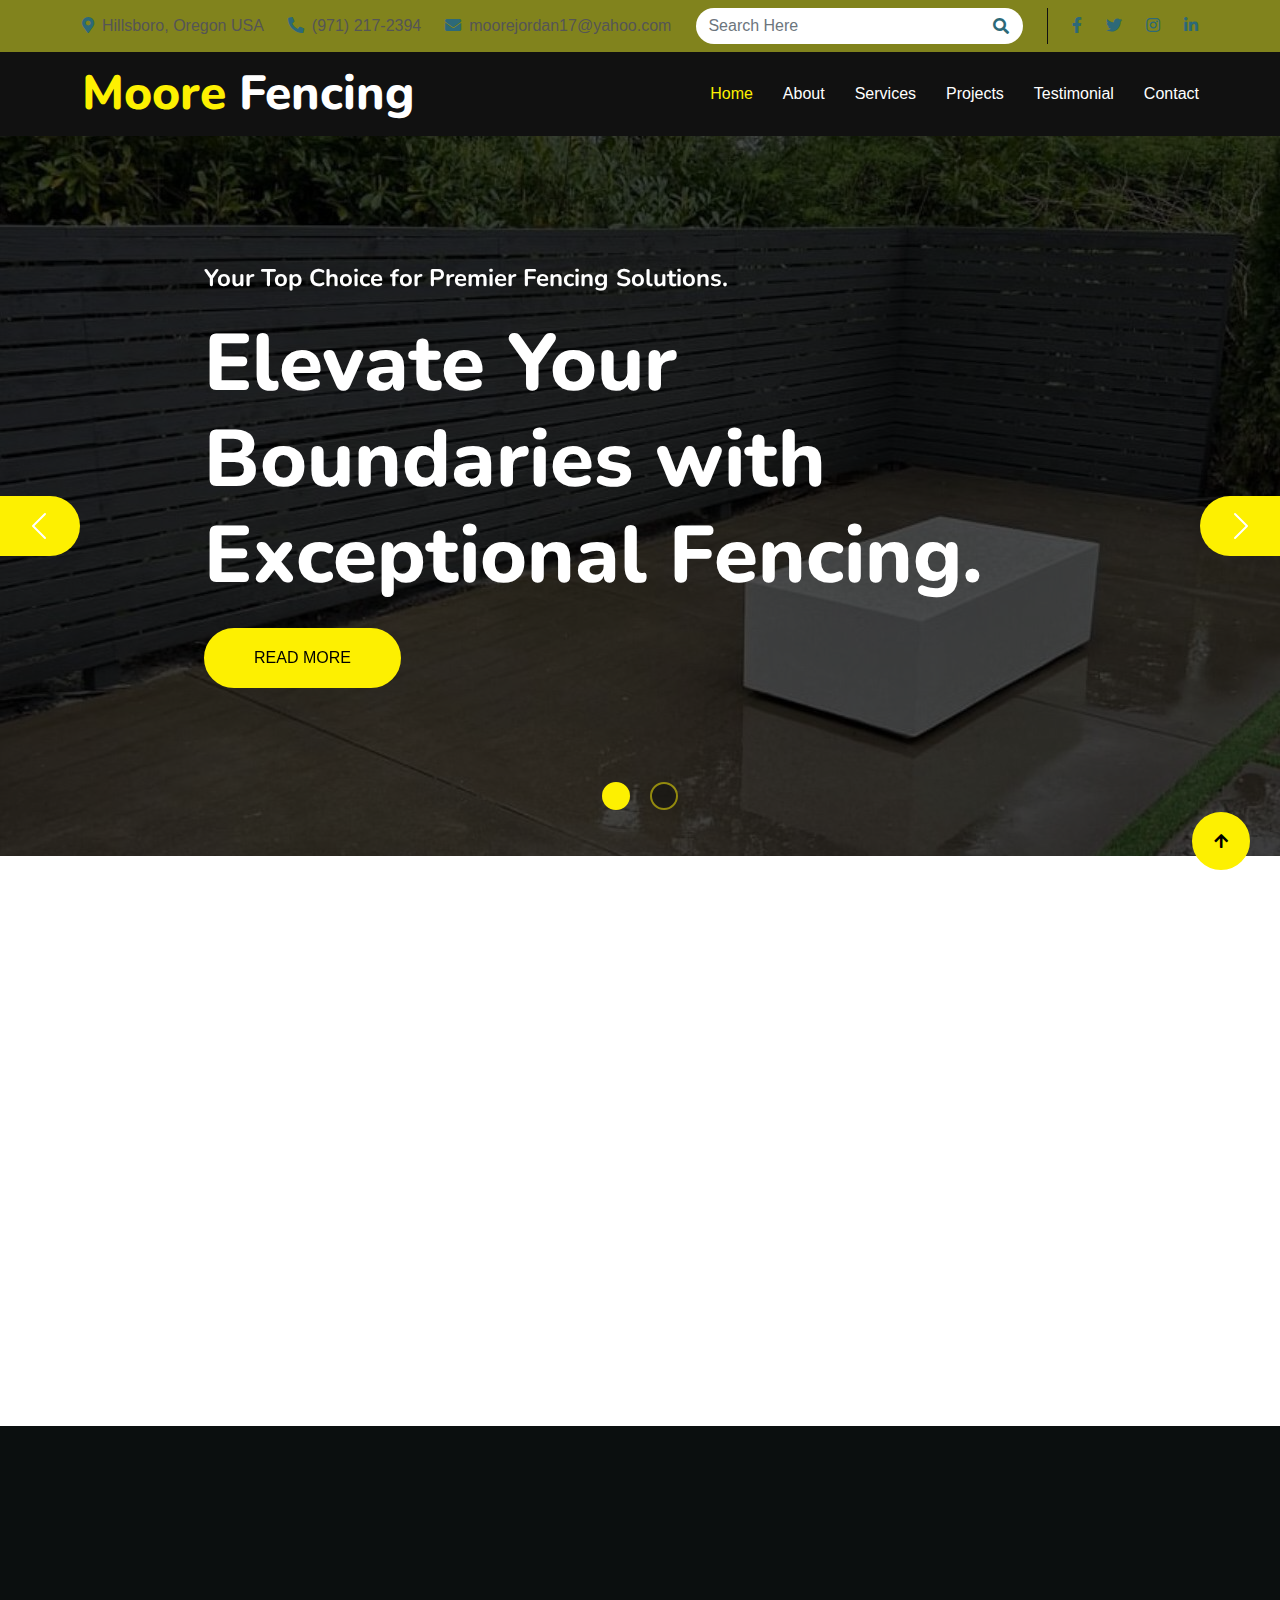
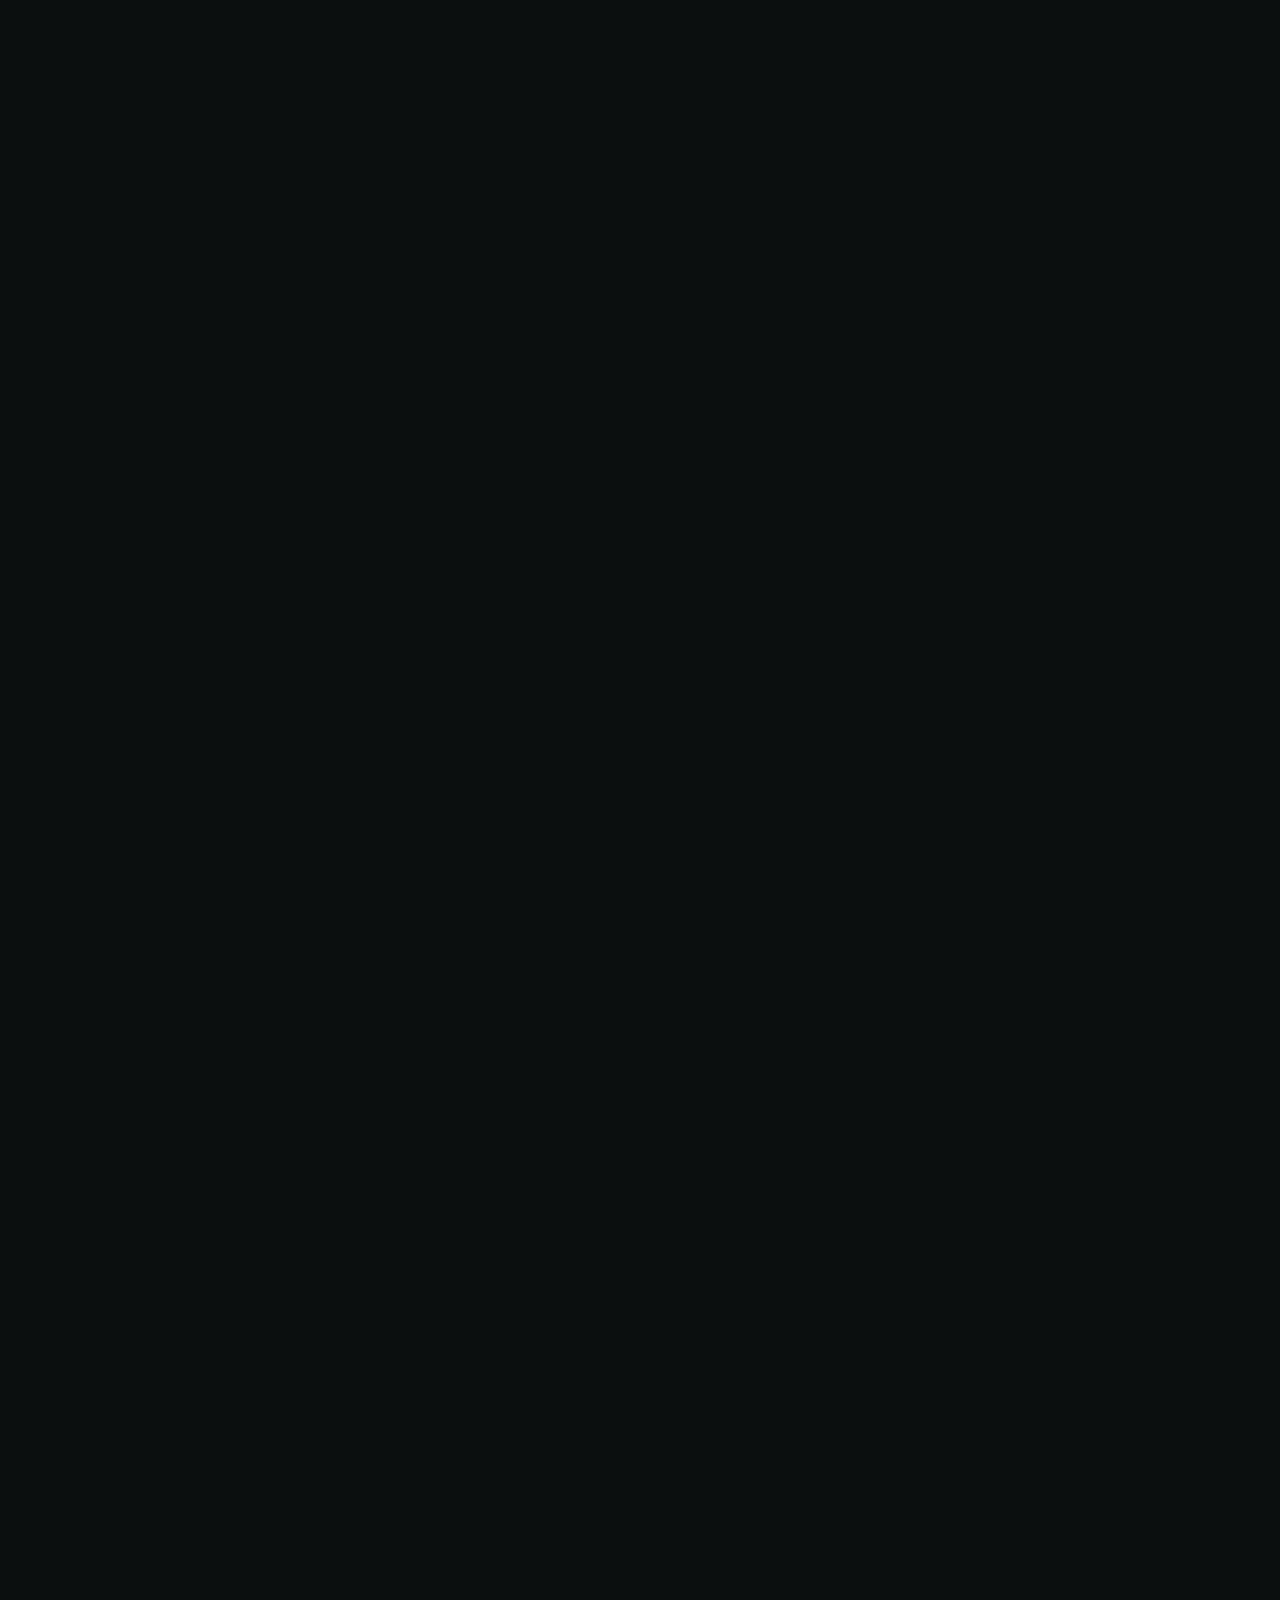
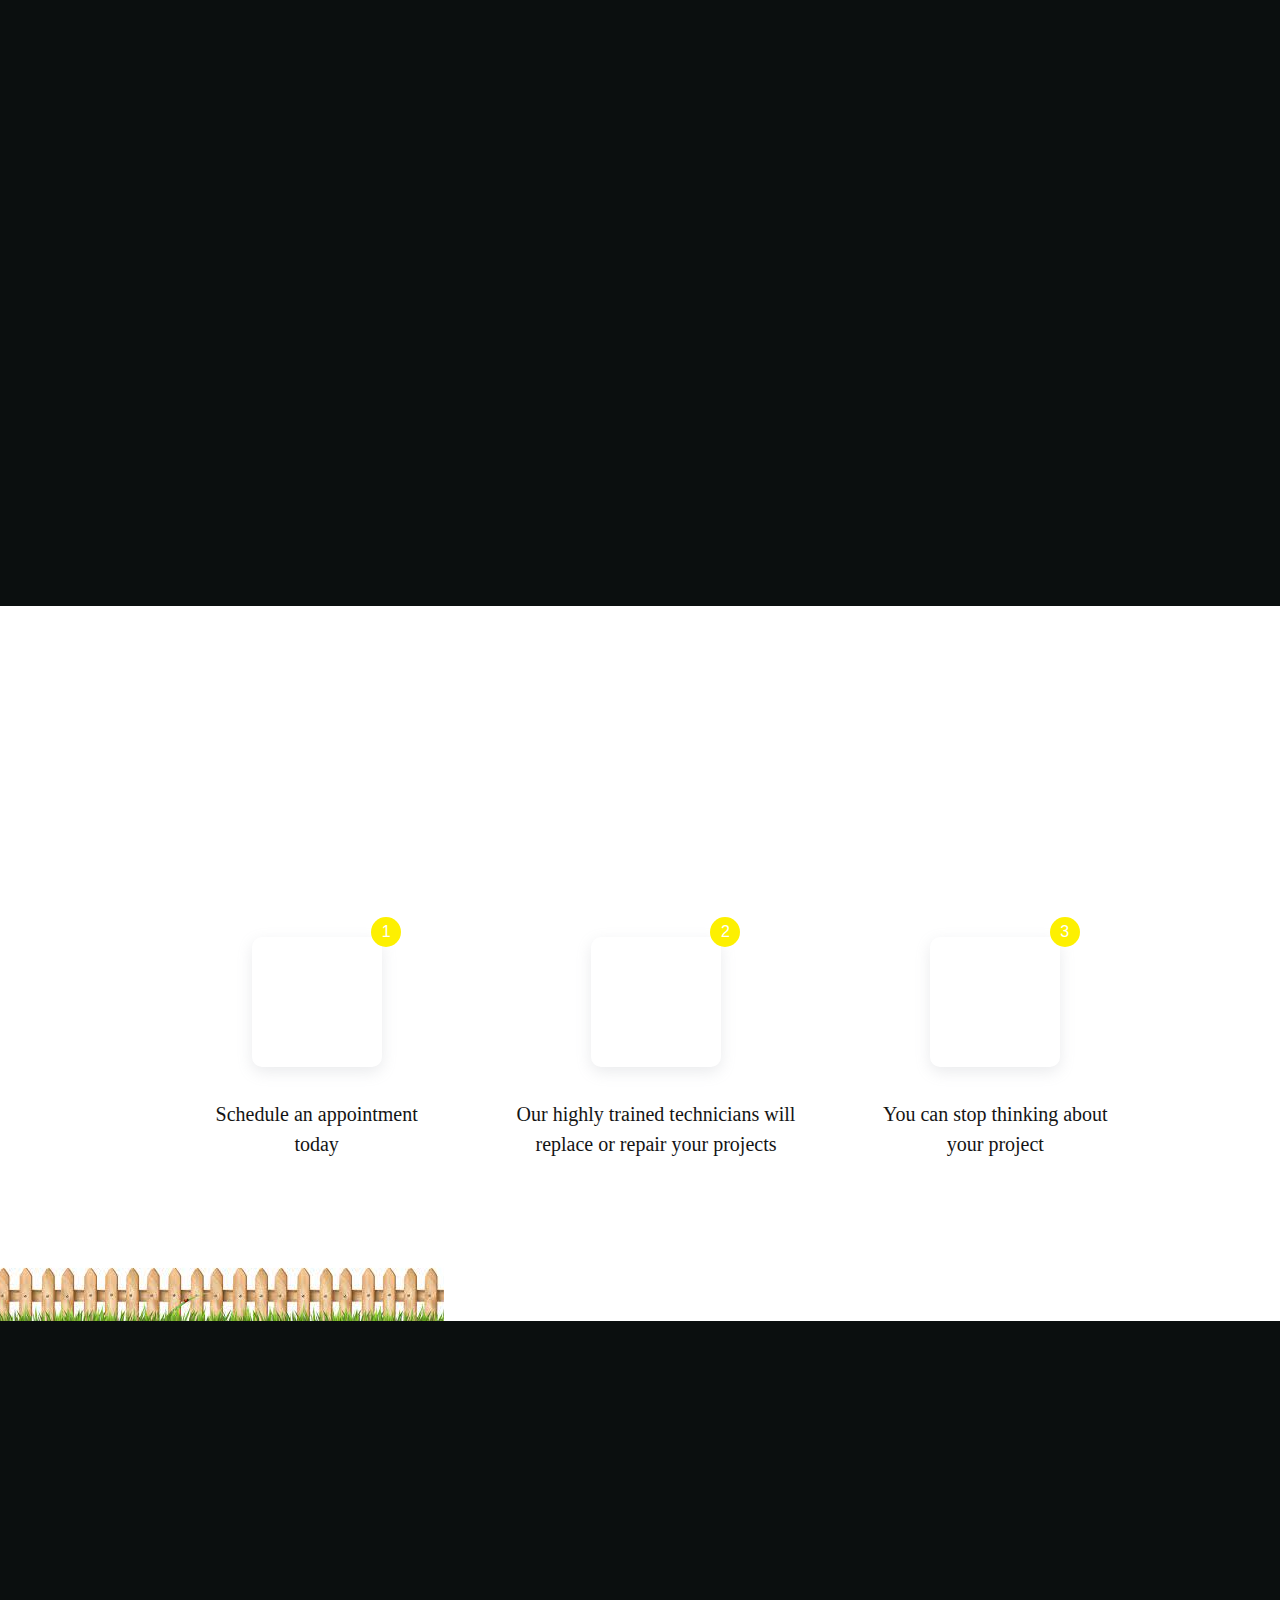
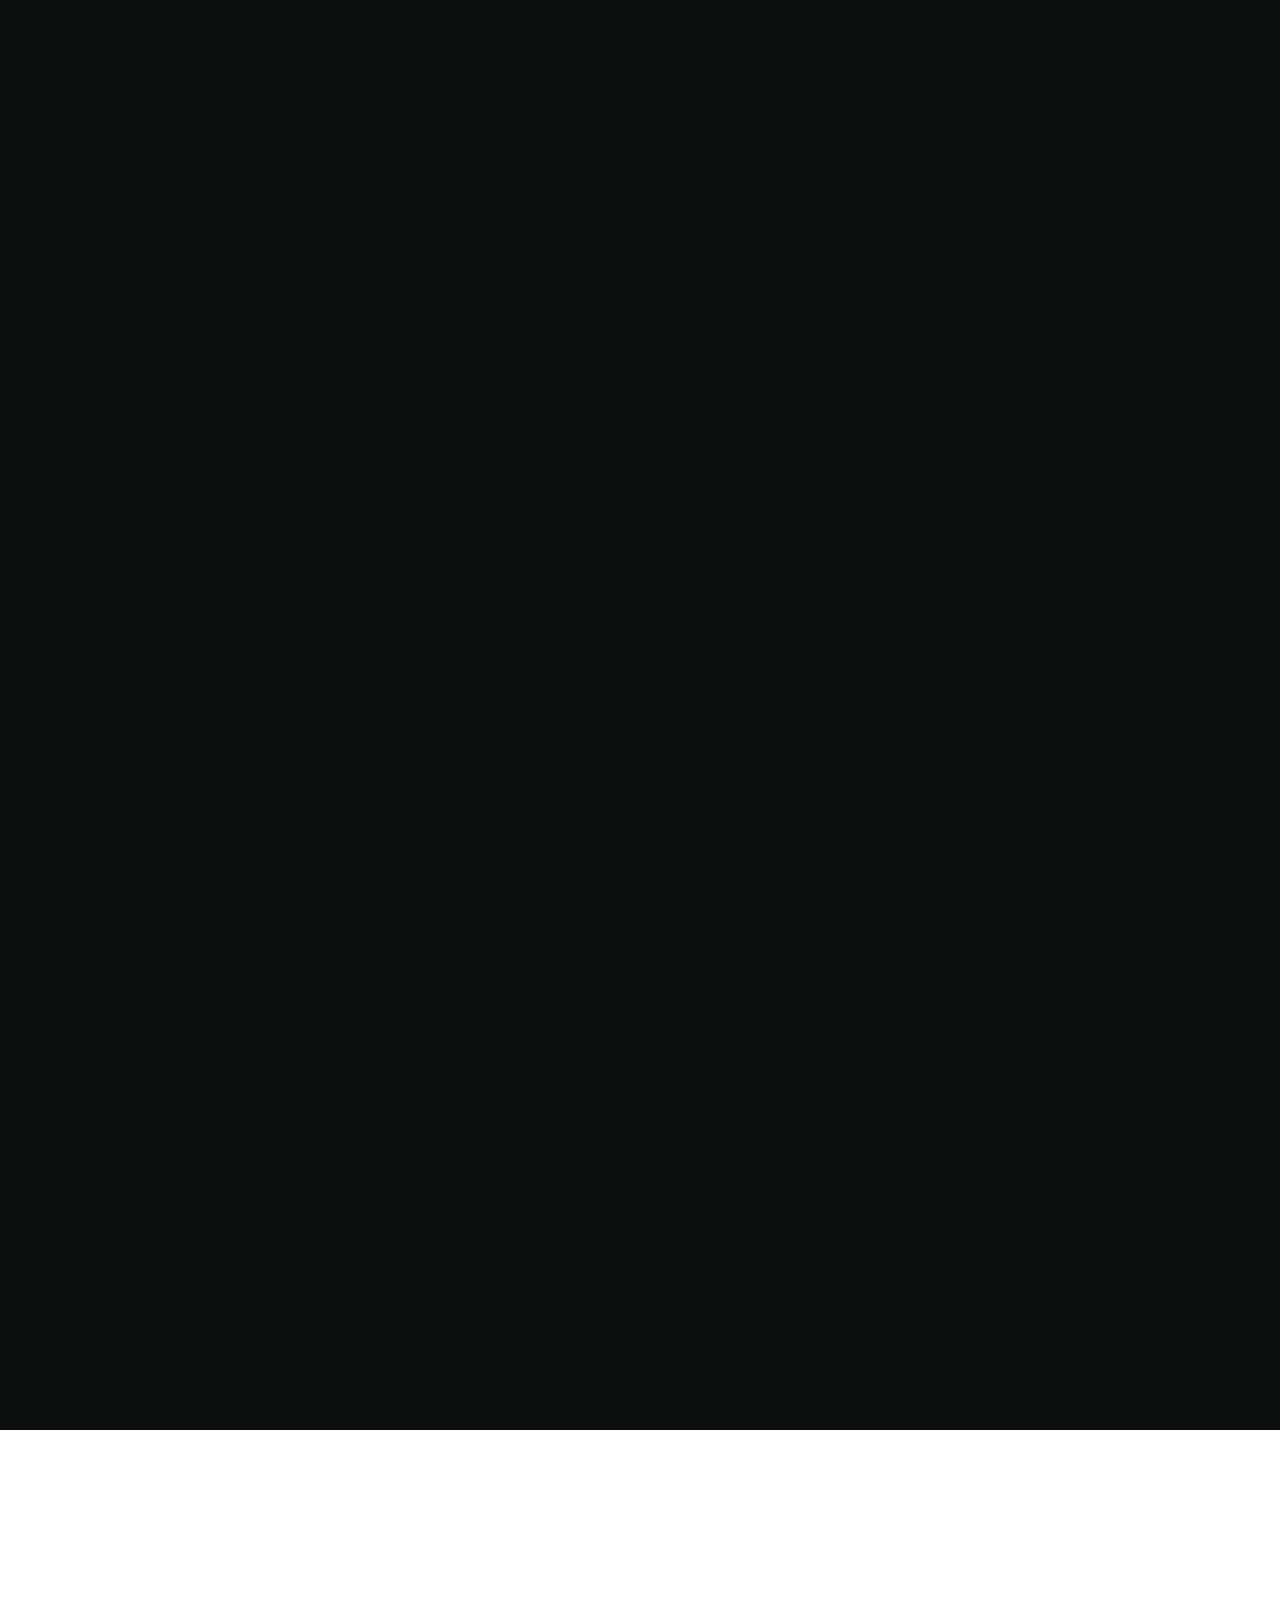
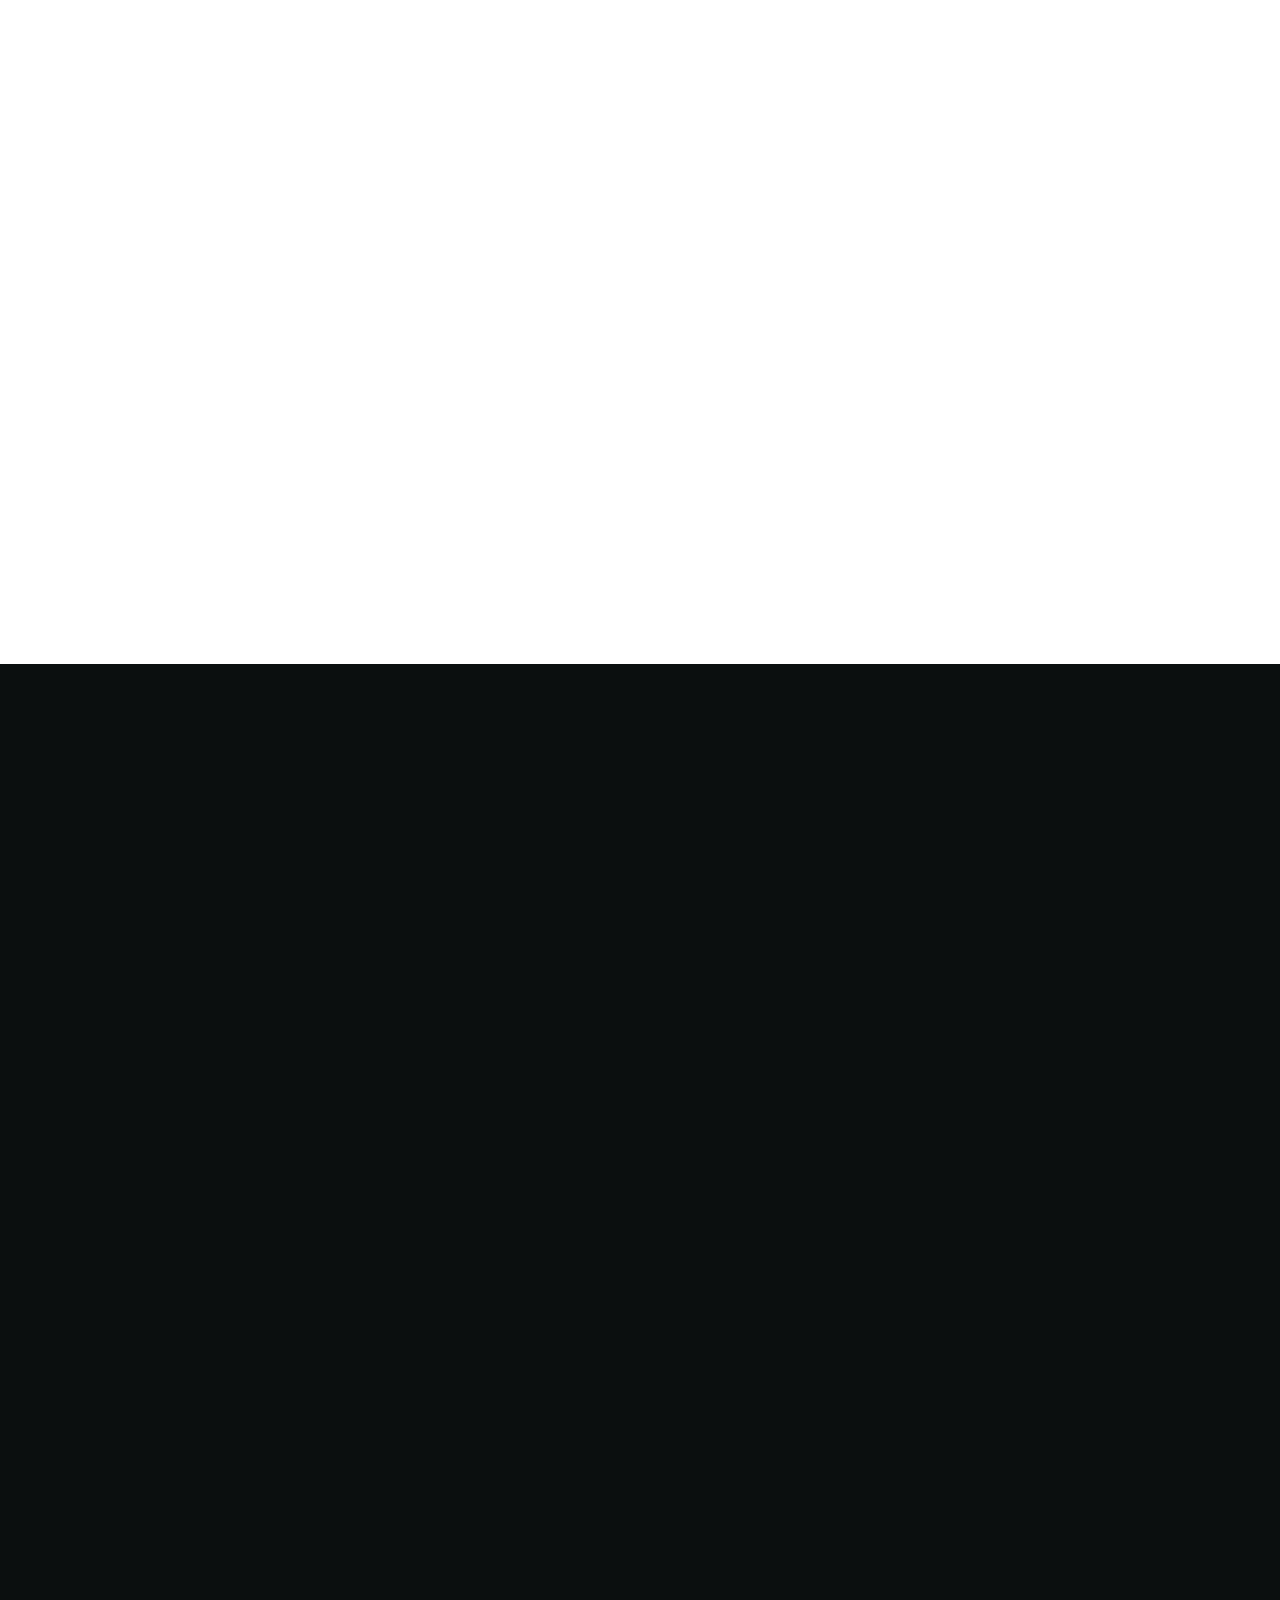
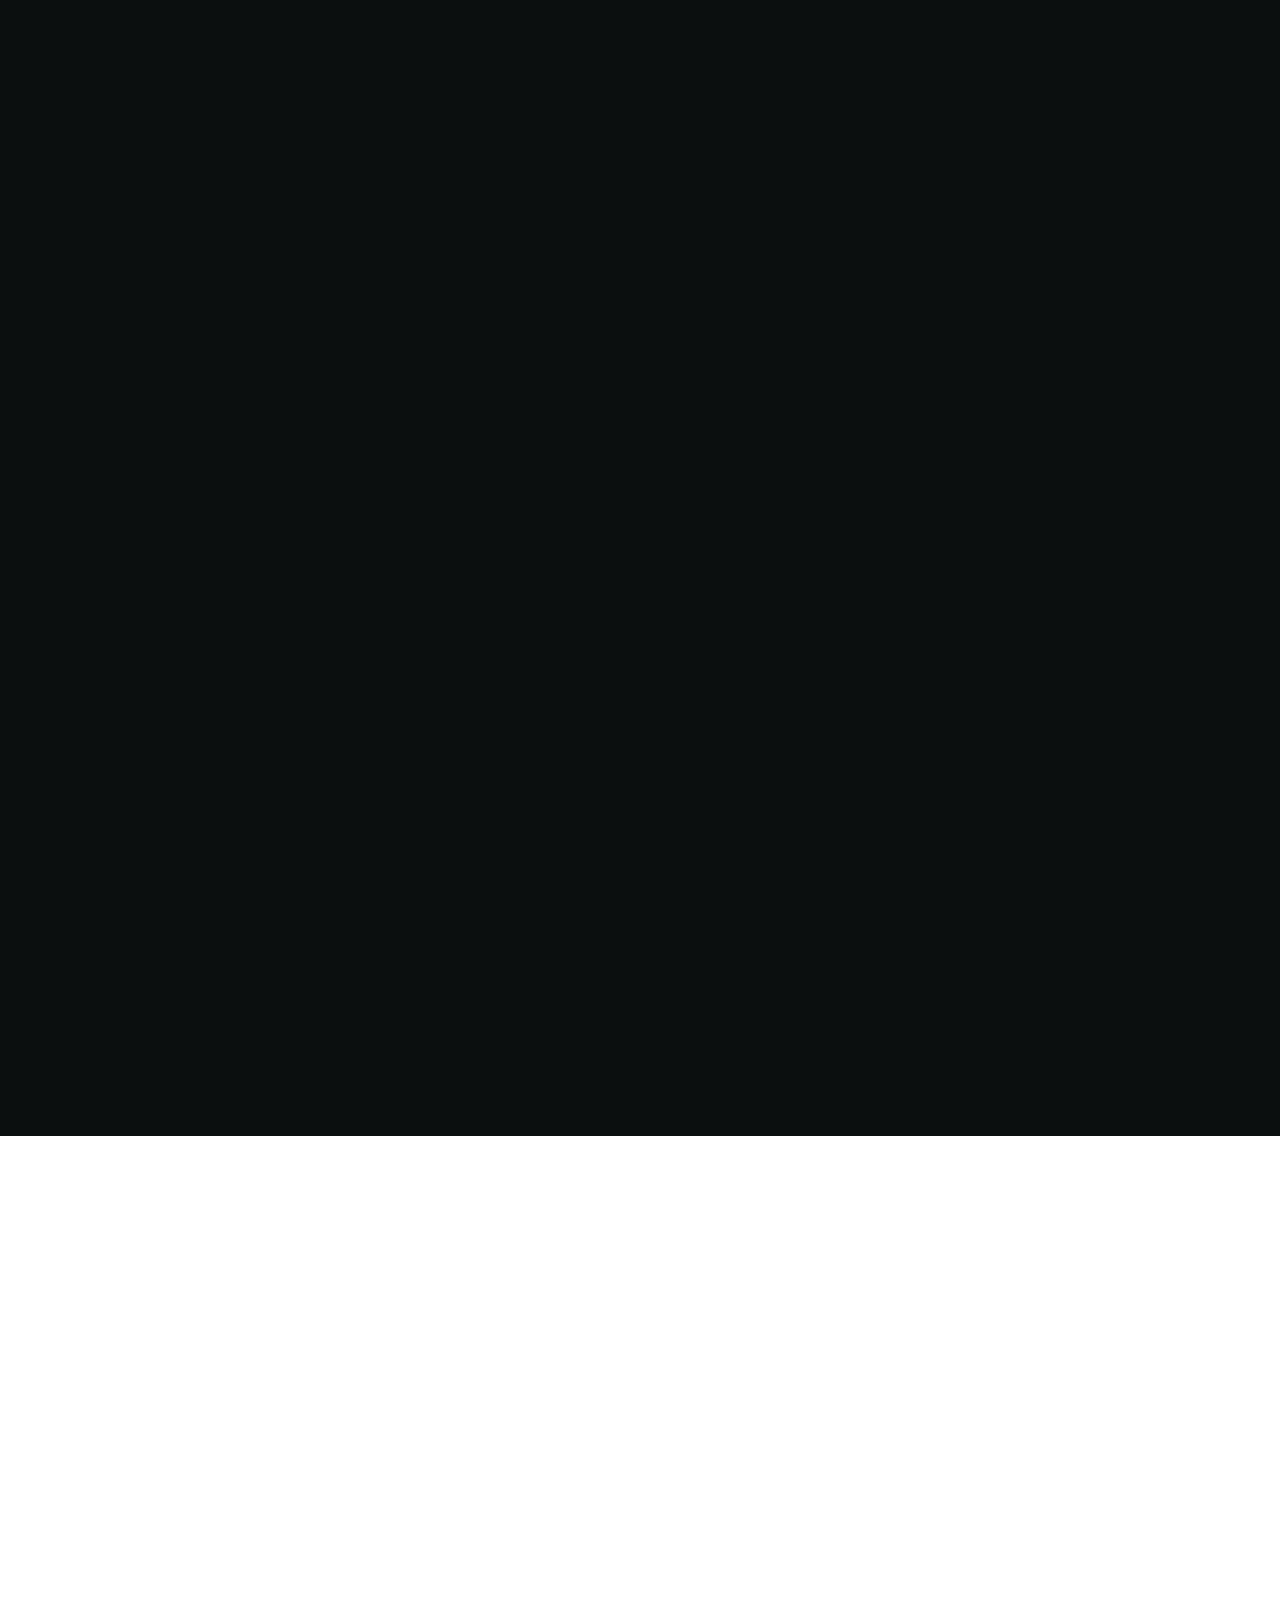
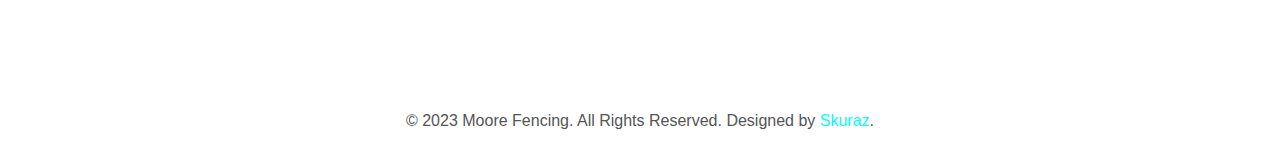
==== commit 6cd0ccd8: "image" ====
--- a/index.html
+++ b/index.html
@@ -156,7 +156,7 @@
             <div class="container py-5">
                 <div class="bg-light px-4 py-5 rounded">
                     <div class="text-center">
-                        <h1 class="display-5 mb-5">Find Your Fencing Services</h1>
+                        <h1 class="display-5 mb-5" style="color: black;">Find Your Fencing Services</h1>
                     </div>
                     <form class="text-center mb-4" action="#">
                         <div class="row g-4">
@@ -257,7 +257,7 @@
                                 <div class="col-3">
                                     <div class="text-center">
                                         <div class="p-4 bg-dark rounded d-flex" style="align-items: center; justify-content: center;">
-                                            <i class=" text-primary"><img src="img/commerical.png" alt=""></i>
+                                            <i class=" text-primary"><img src="img/icons8-commercial-80.png" alt=""></i>
                                         </div>
                                         <div class="my-2">
                                             <!-- <h5>Residential </h5>
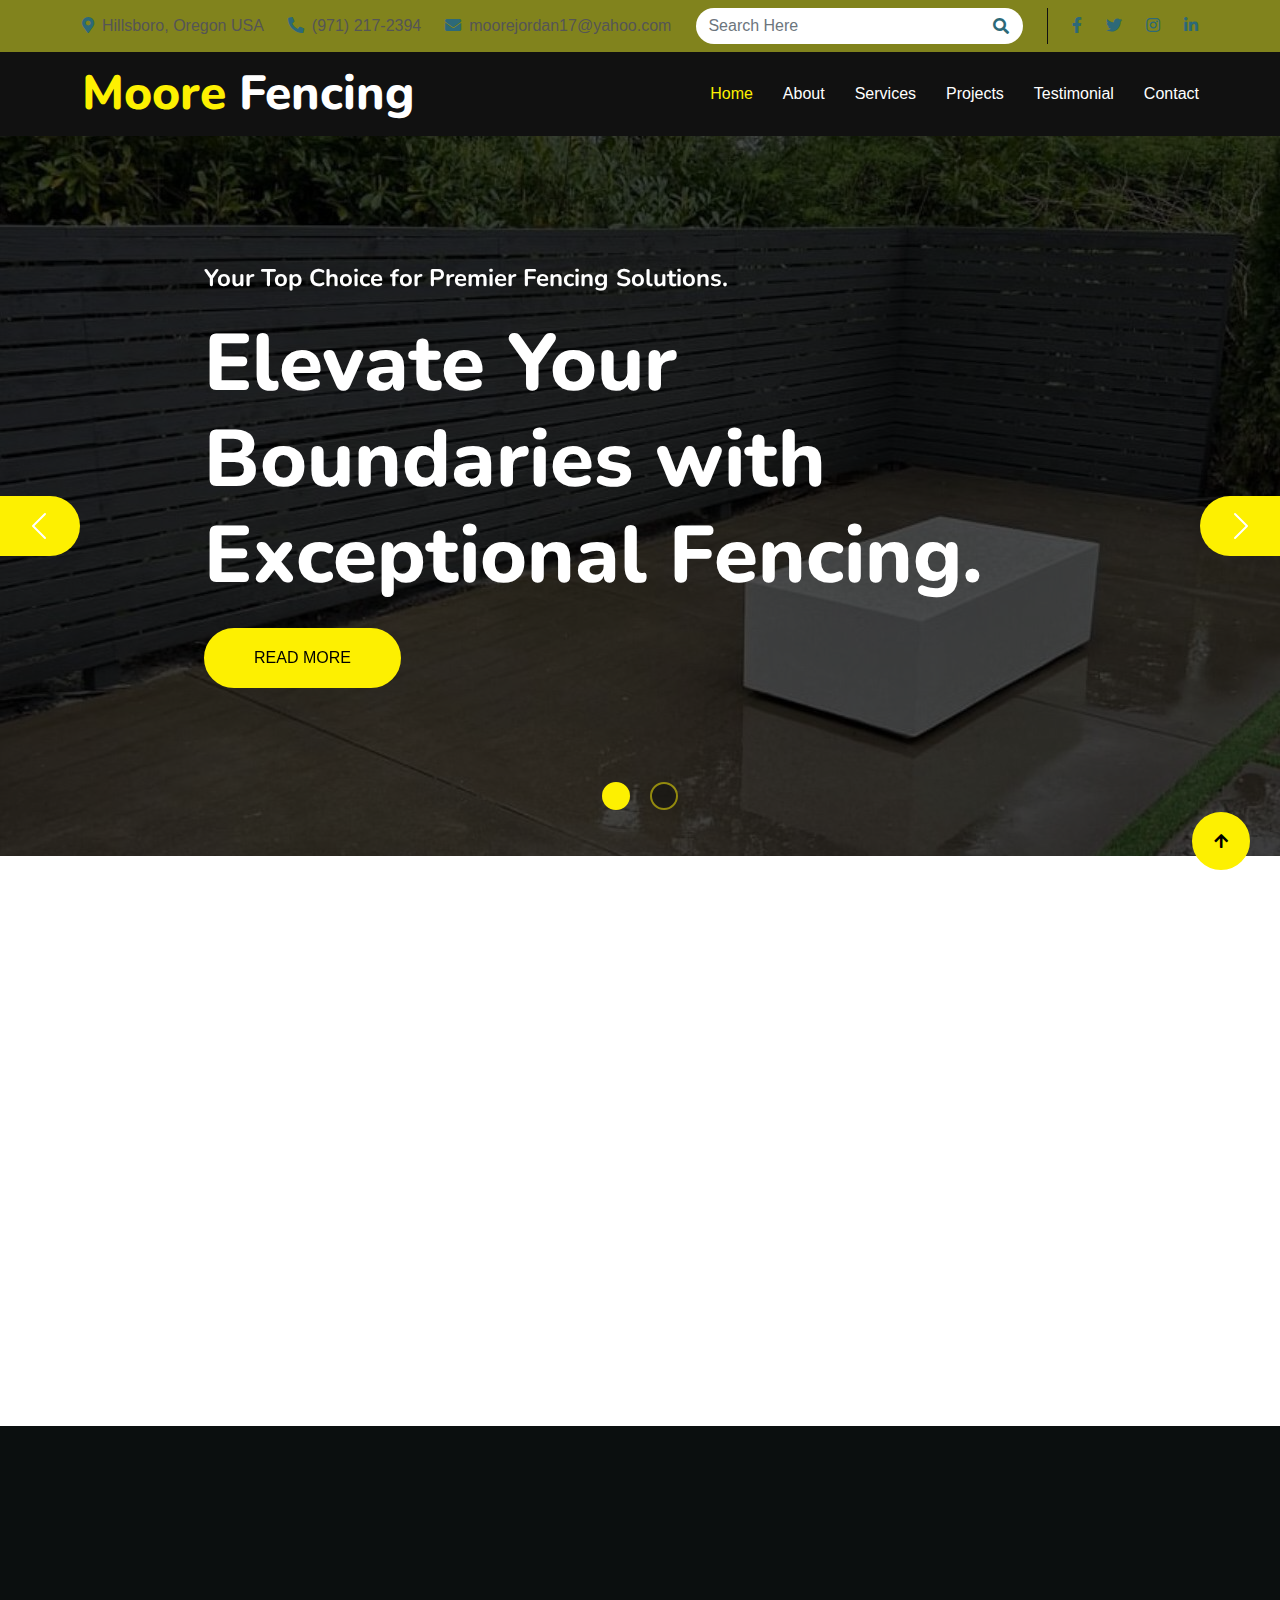
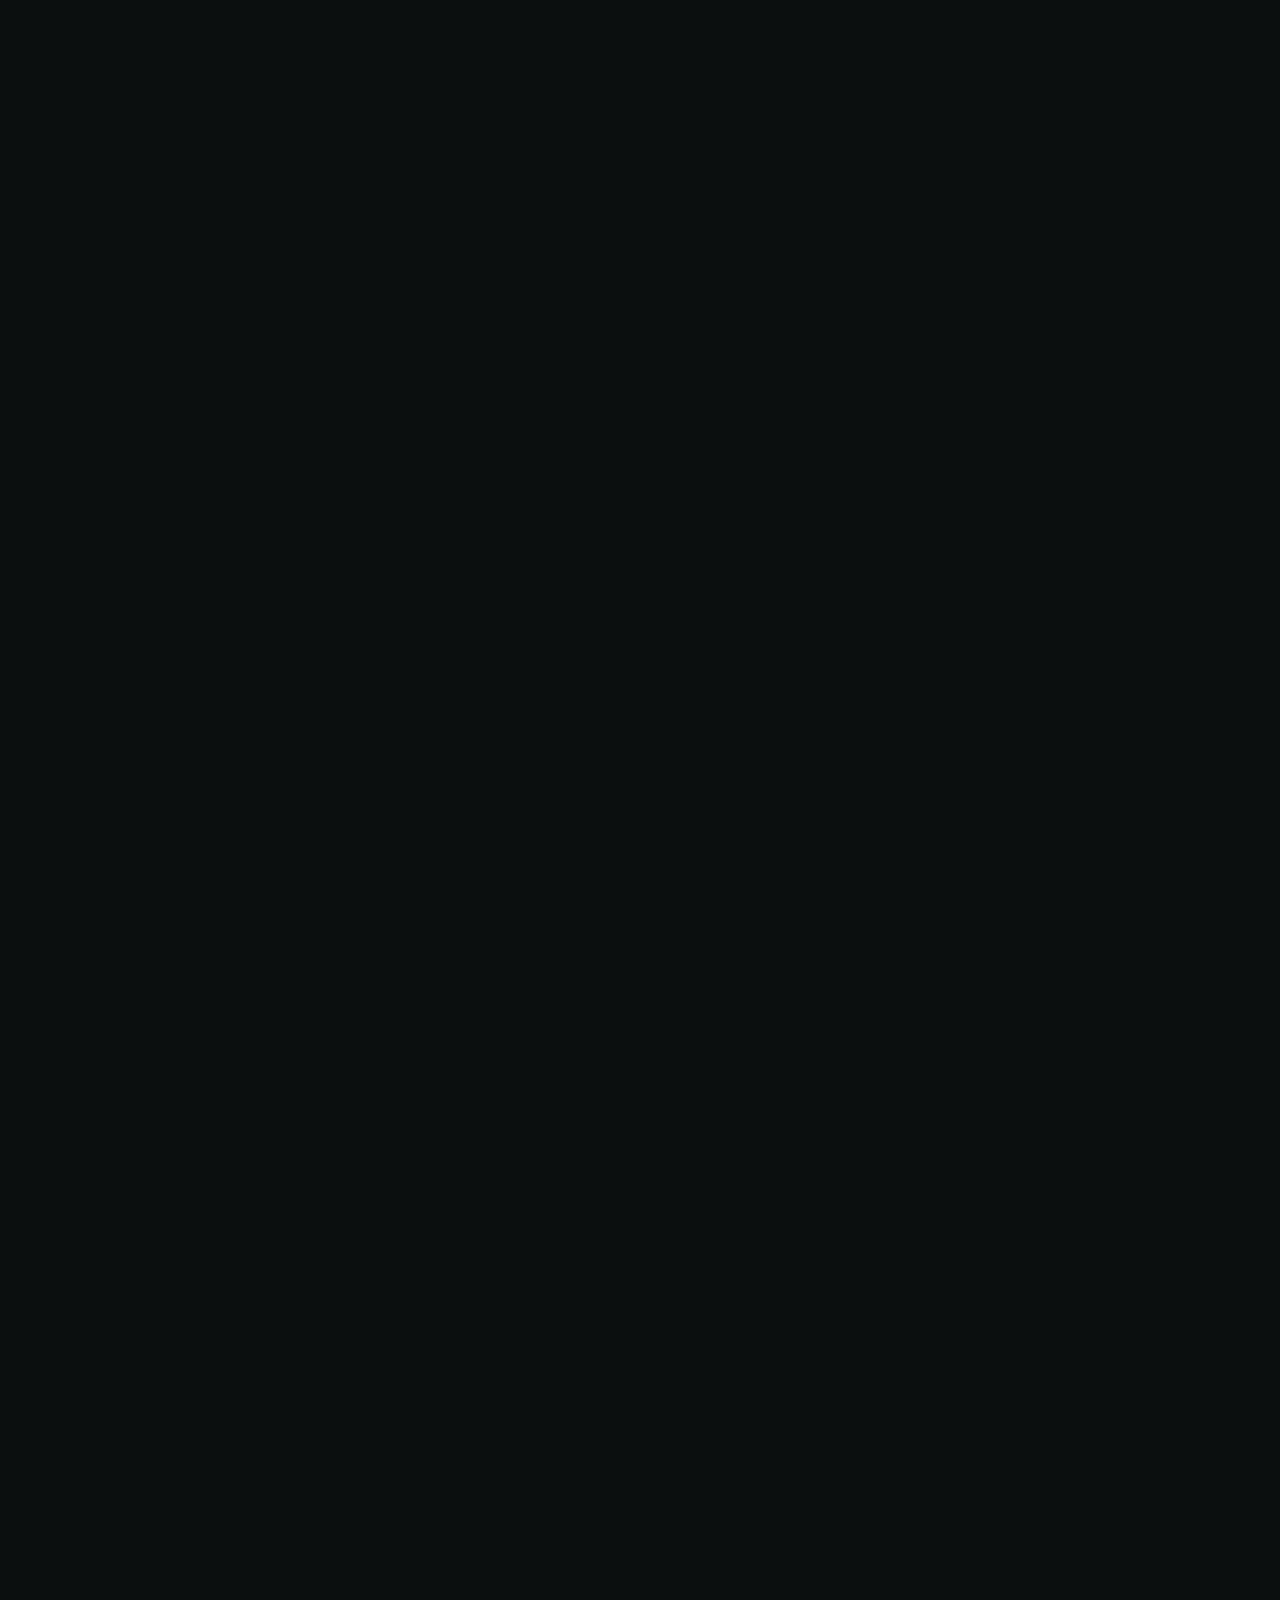
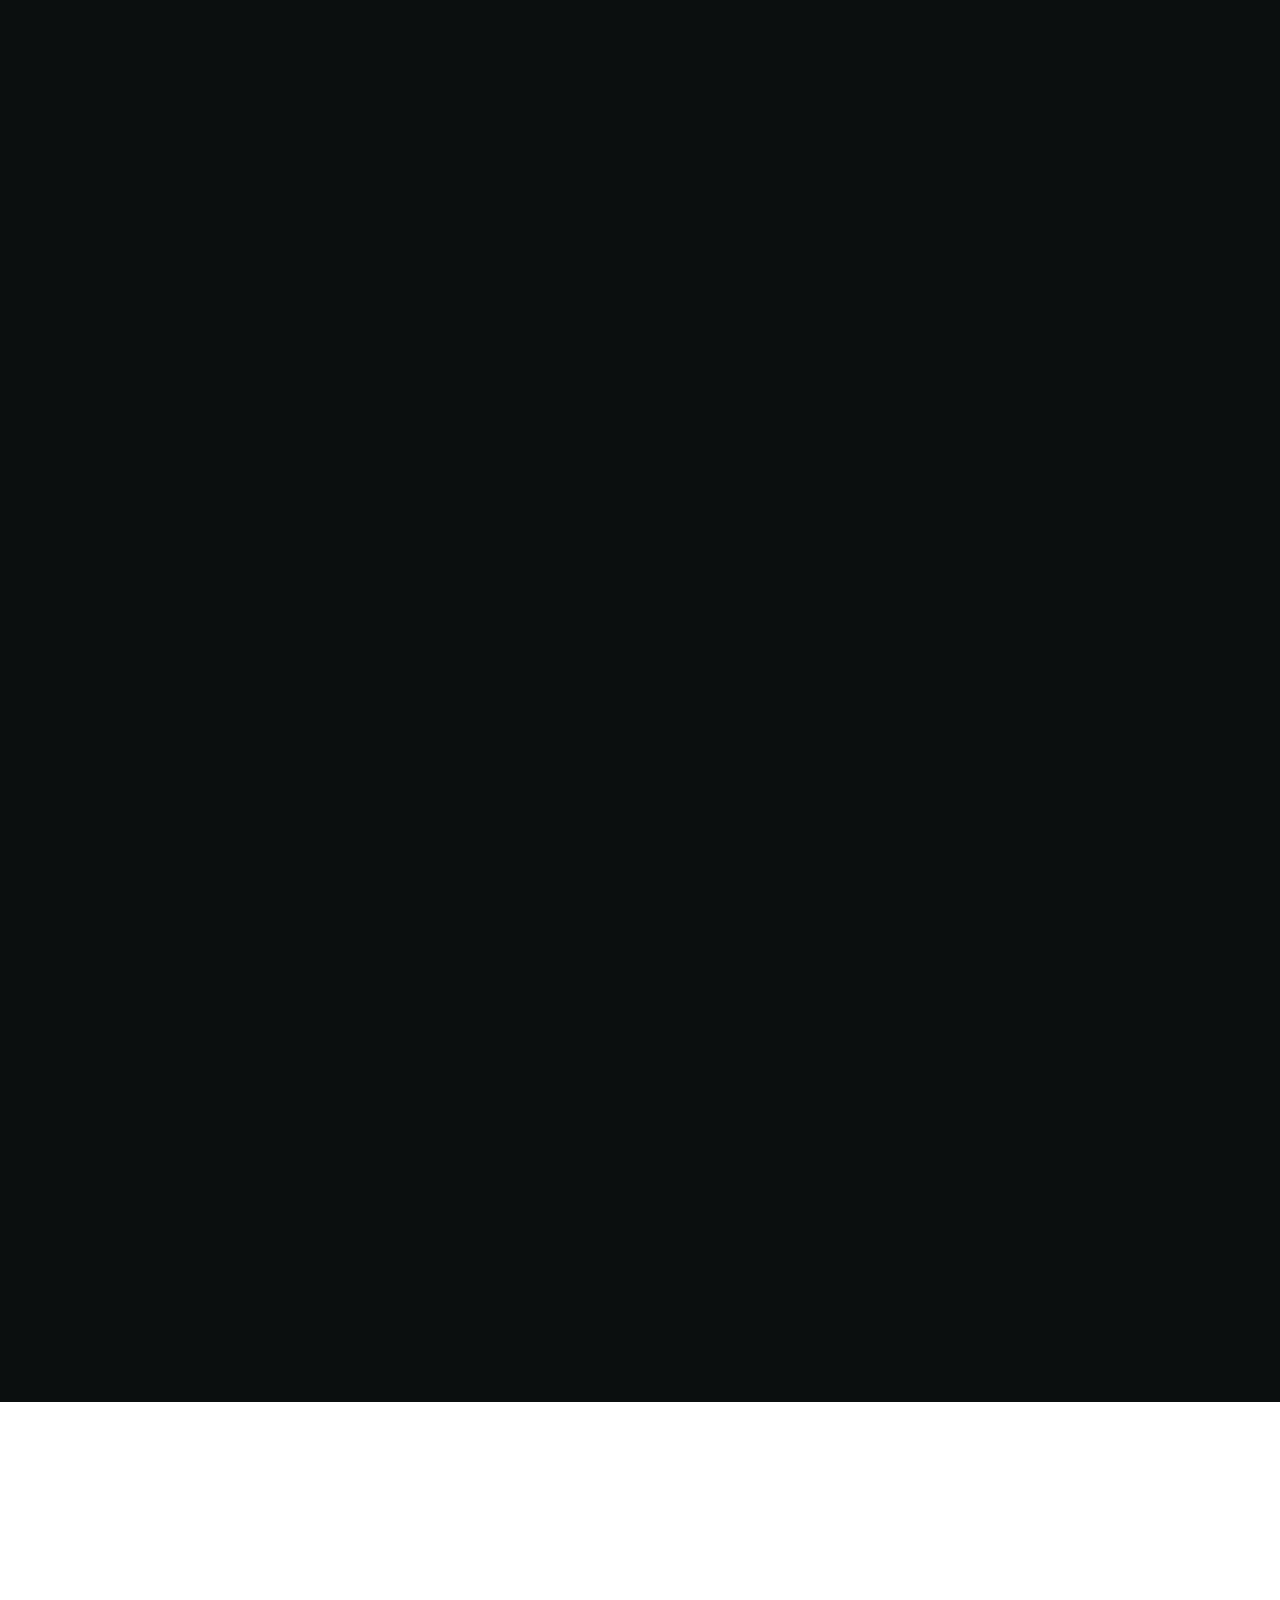
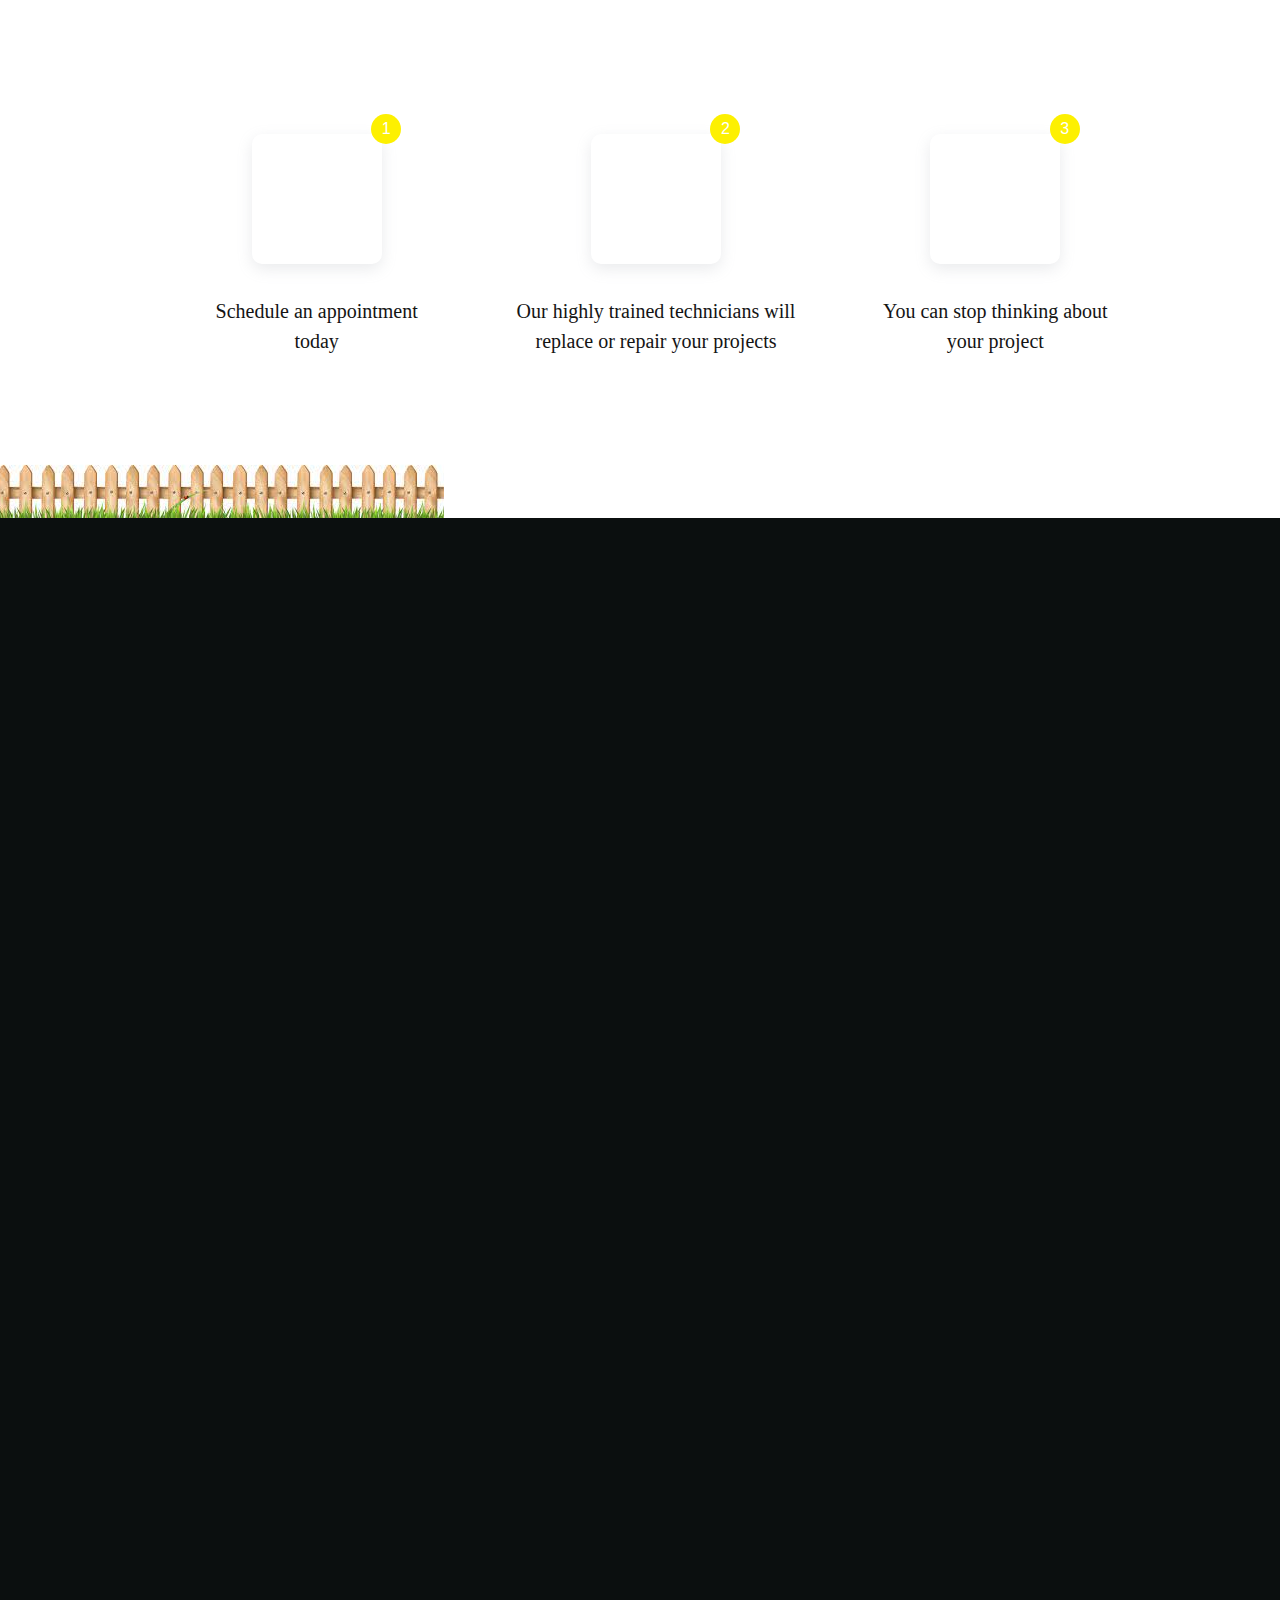
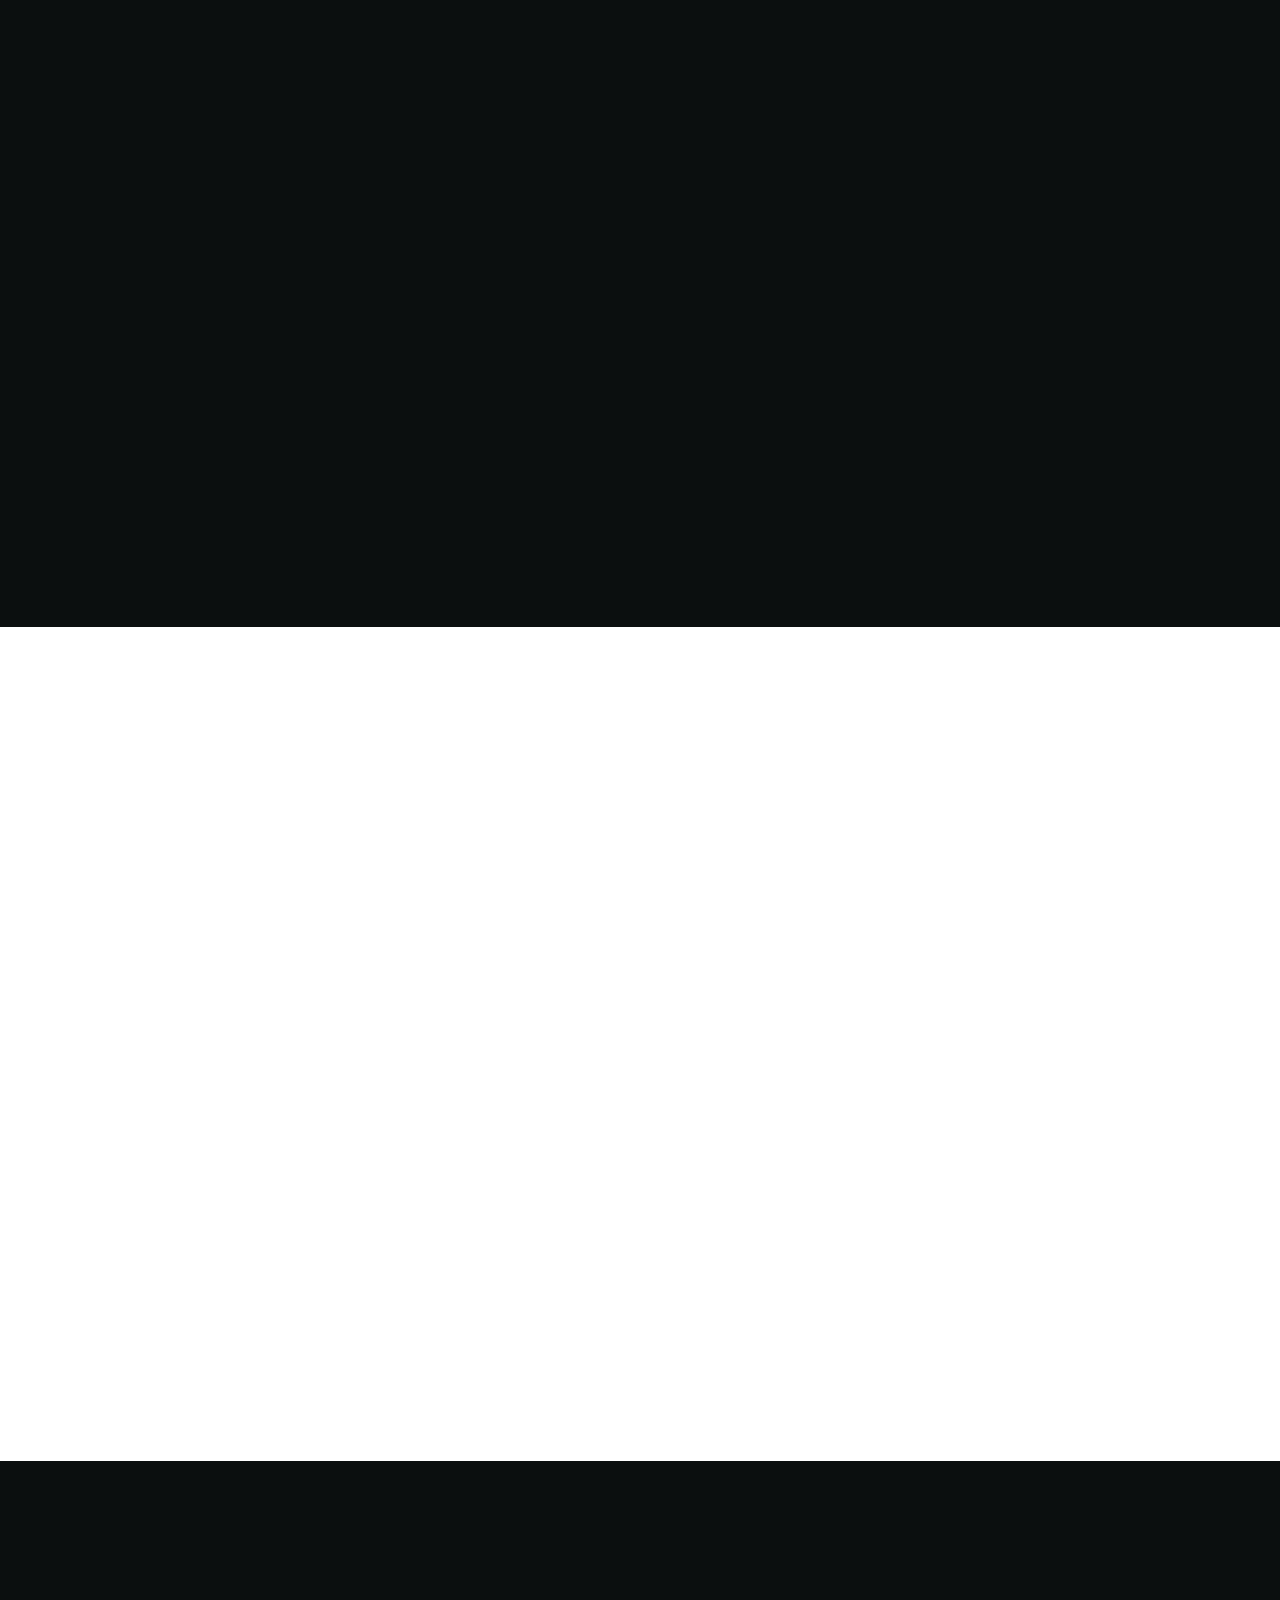
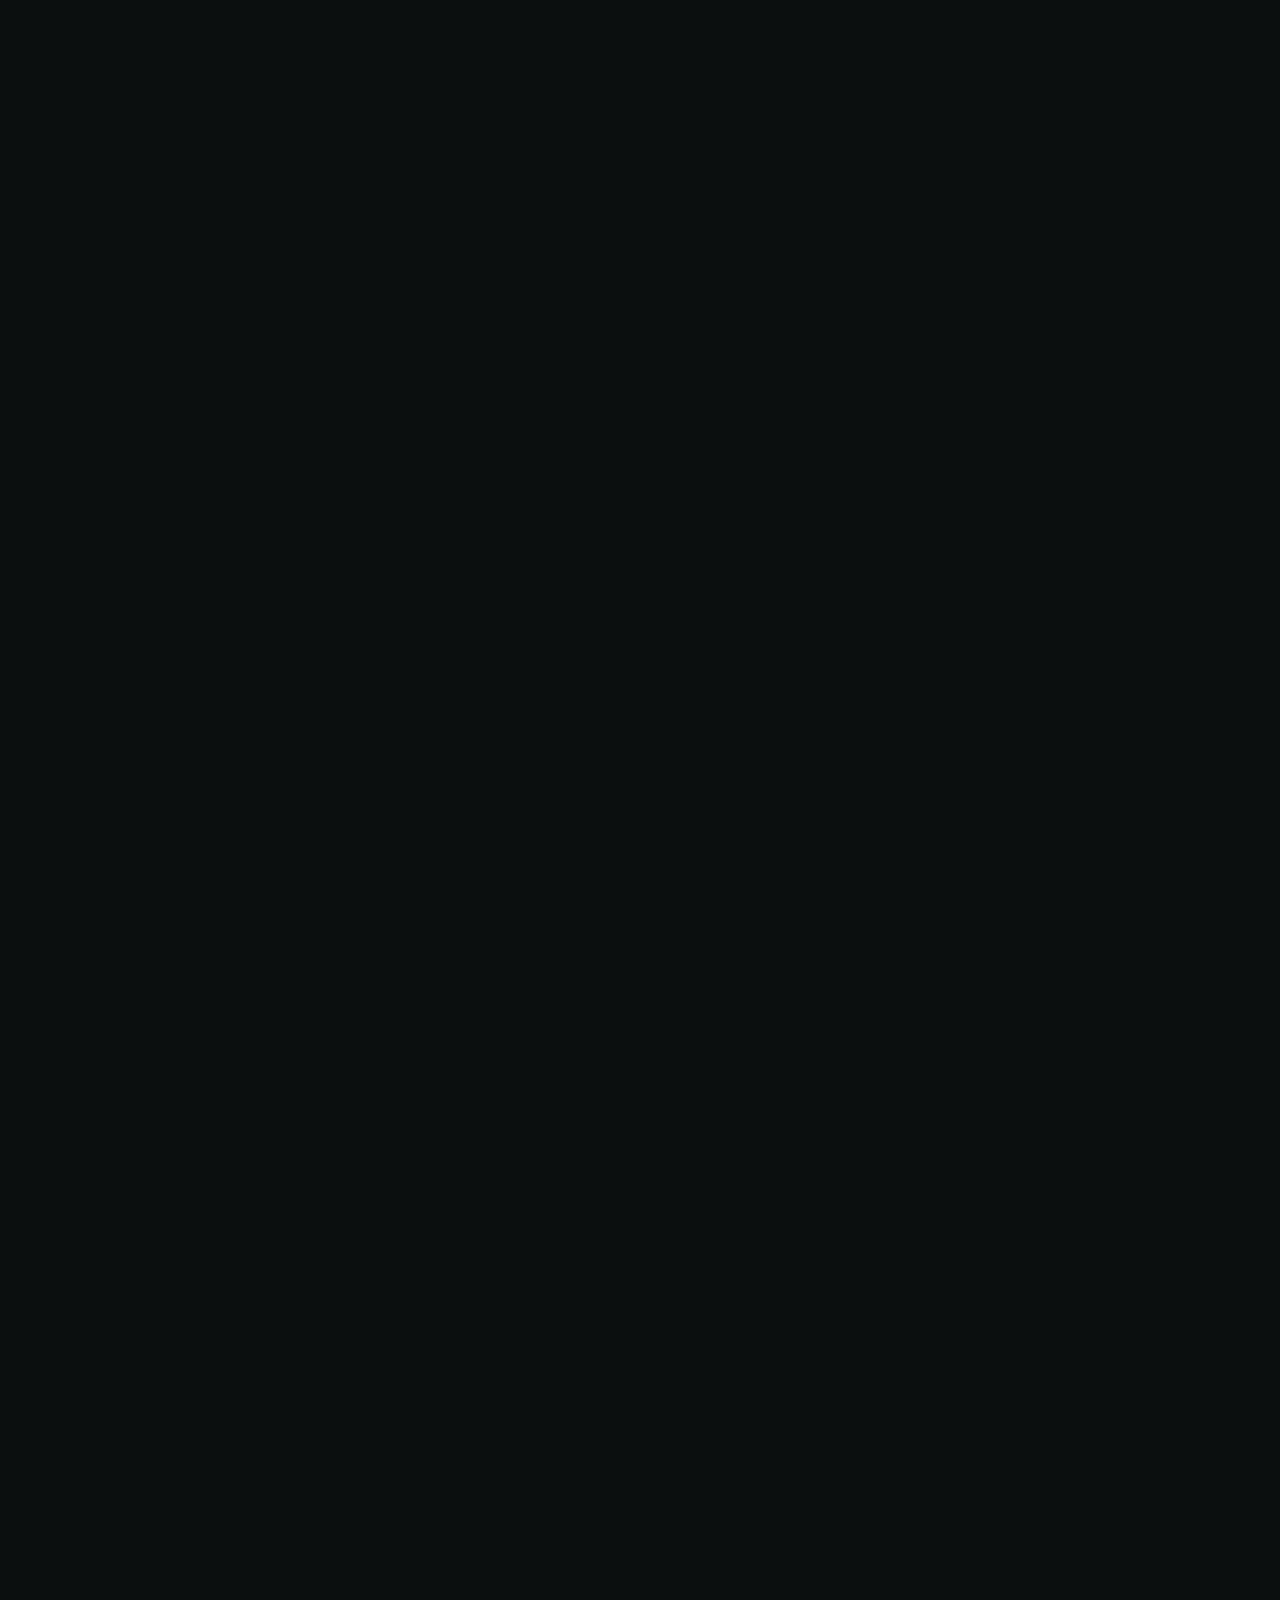
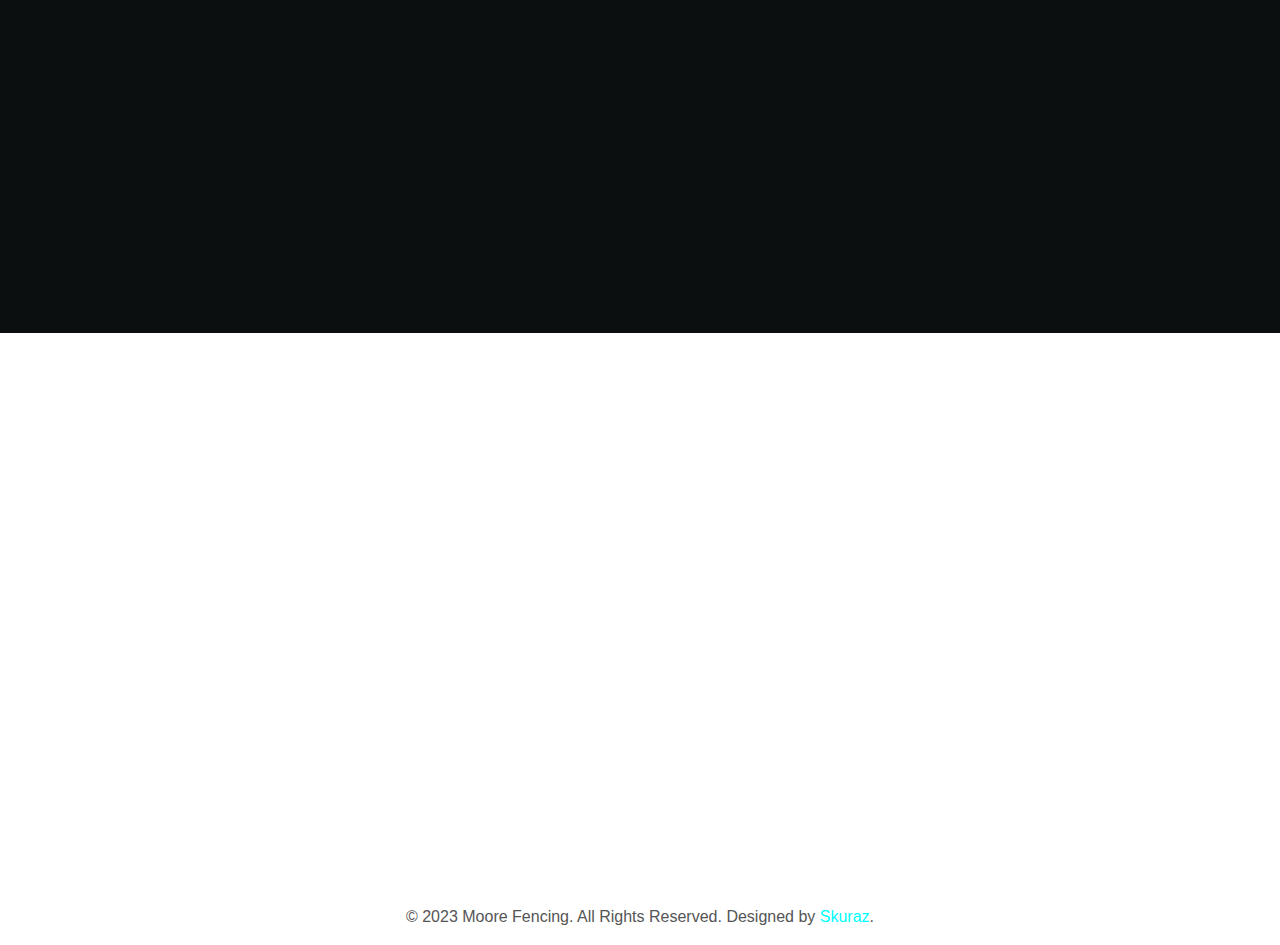
==== commit 28598567: "Website COMPLTEDDDDDD...." ====
--- a/index.html
+++ b/index.html
@@ -45,7 +45,7 @@
                 <div class="d-flex justify-content-between topbar py-2">
                     <div class="d-flex align-items-center flex-shrink-0 topbar-info">
                         <a href="#" class="me-4 text-secondary"><i class="fas fa-map-marker-alt me-2 text-dark"></i>Hillsboro, Oregon USA</a>
-                        <a href="#" class="me-4 text-secondary"><i class="fas fa-phone-alt me-2 text-dark"></i>(971) 217-2394</a>
+                        <a href="tel:+9712172394" class="me-4 text-secondary"><i class="fas fa-phone-alt me-2 text-dark"></i>(971) 217-2394</a>
                         <a href="#" class="text-secondary"><i class="fas fa-envelope me-2 text-dark"></i>moorejordan17@yahoo.com</a>
                     </div>
                     <div class="text-end pe-4 me-4 border-end border-dark search-btn">
@@ -61,7 +61,7 @@
                         </div>
                     </div>
                     <div class="d-flex align-items-center justify-content-center topbar-icon">
-                        <a href="#" class="me-4"><i class="fab fa-facebook-f text-dark"></i></a>
+                        <a href="https://www.facebook.com/moorejordan17/" class="me-4"><i class="fab fa-facebook-f text-dark"></i></a>
                         <a href="#" class="me-4"><i class="fab fa-twitter text-dark"></i></a>
                         <a href="#" class="me-4"><i class="fab fa-instagram text-dark"></i></a>
                         <a href="#" class=""><i class="fab fa-linkedin-in text-dark"></i></a>
@@ -123,7 +123,7 @@
                             <div class="container carousel-content">
                                 <h4 class="text-white mb-4 animated slideInDown">Your Top Choice for Premier Fencing Solutions.</h4>
                                 <h1 class="text-white display-1 mb-4 animated slideInDown">Elevate Your Boundaries with Exceptional Fencing.</h1>
-                                <a href="" class="me-2"><button type="button" class="px-5 py-3 btn btn-primary border-2 rounded-pill animated slideInDown">Read More</button></a>
+                                <a href="about.html" class="me-2"><button type="button" class="px-5 py-3 btn btn-primary border-2 rounded-pill animated slideInDown">Read More</button></a>
                             </div>
                         </div>
                     </div>
@@ -133,7 +133,7 @@
                             <div class="container carousel-content">
                                 <h4 class="text-white mb-4 animated slideInDown">Your Top Choice for Premier Fencing Solutions.</h4>
                                 <h1 class="text-white display-1 mb-4 animated slideInDown">Redefine Your Space with Unmatched Fencing Excellence.</h1>
-                                <a href="" class="me-2"><button type="button" class="px-5 py-3 btn btn-primary border-2 rounded-pill animated slideInDown">Read More</button></a>
+                                <a href="about.html" class="me-2"><button type="button" class="px-5 py-3 btn btn-primary border-2 rounded-pill animated slideInDown">Read More</button></a>
                             </div>
                         </div>
                     </div>
@@ -200,11 +200,13 @@
         <!-- About Start -->
         <div class="container-fluid py-5">
             <div class="container py-5">
-                <div class="row g-5">
-                    <div class="col-lg-6 col-md-12 wow fadeInUp" data-wow-delay=".3s">
-                        <div class="about-img">
-                            <div class="rotate-left bg-dark"></div>
-                            <div class="rotate-right bg-dark"></div>
+
+
+                <div class="row g-5 LOKI" >
+                    <div class="col-xxl-4 col-lg-6 col-md-6 col-sm-12 wow fadeInUp" data-wow-delay=".3s">
+                        <div class="project-item">
+                            <div class="project-left bg-dark"></div>
+                            <div class="project-right bg-dark"></div>
                             <img src="img/about1.jpg" class="img-fluid h-100" alt="img">
                             <div class="bg-white experiences">
                                 <h1 class="display-3">10</h1>
@@ -257,7 +259,7 @@
                                 <div class="col-3">
                                     <div class="text-center">
                                         <div class="p-4 bg-dark rounded d-flex" style="align-items: center; justify-content: center;">
-                                            <i class=" text-primary"><img src="img/icons8-commercial-80.png" alt=""></i>
+                                            <i class=" text-primary"><img src="img/commerical.png" alt=""></i>
                                         </div>
                                         <div class="my-2">
                                             <!-- <h5>Residential </h5>
@@ -268,10 +270,88 @@
                                     </div>
                                 </div>
                             </div>
-                            <button type="button" class="btn btn-primary border-0 rounded-pill px-4 py-3 mt-5">Find Services</button>
-                        </div>
-                    </div>
-                </div>
+                           <a href="service.html"> <button type="button" class="btn btn-primary border-0 rounded-pill px-4 py-3 mt-5">Find Services</button></a>
+                        </div>
+                    </div>
+                </div>
+
+
+<!-- THOR -->
+<div class="row g-5 THOR">
+    <div class="col-lg-6 col-md-12 wow fadeInUp" data-wow-delay=".3s">
+        <div class="about-img">
+            <div class="rotate-left bg-dark"></div>
+            <div class="rotate-right bg-dark"></div>
+            <img src="img/about1.jpg" class="img-fluid h-100" alt="img">
+            <div class="bg-white experiences">
+                <h1 class="display-3">10</h1>
+                <h6 class="fw-bold">Years Of Experiences</h6>
+            </div>
+        </div>
+    </div>
+    <div class="col-lg-6 col-md-12 wow fadeInUp" data-wow-delay=".6s">
+        <div class="about-item overflow-hidden">
+            <h5 class="mb-2 px-3 py-1 text-dark rounded-pill d-inline-block border border-2 border-primary">About Moore Fencing</h5>
+            <h1 class="display-5 mb-2">Delivering World-Class Fencing Solutions Since 2012.</h1>
+            <p class="fs-5" style="text-align: justify;">At Moore Fencing we supply a wide range of fencing so you can be confident about finding the right style and solution for your home and garden in Hillsboro. We provide new construction, repairs, and installation based on budget, design, or finish. Our experienced team is hands-on, professional, and skilled and can offer guidance on all your fencing needs. To find out more or to see how we can help you, call us on +19712172394
+            </p>
+            <div class="row">
+                <div class="col-3">
+                    <div class="text-center">
+                        <div class="p-4 bg-dark rounded d-flex" style="align-items: center; justify-content: center;">
+                            <i class="fas fa-city fa-4x text-primary"></i>
+                        </div>
+                        <div class="my-2">
+                            <h5>Building</h5>
+                            <h5>Fencing</h5>
+                        </div>
+                    </div>
+                </div>
+                <div class="col-3">
+                    <div class="text-center">
+                        <div class="p-4 bg-dark rounded d-flex" style="align-items: center; justify-content: center;">
+                            <i class=" text-primary"><img src="img/residental.png" alt=""></i>
+                        </div>
+                        <div class="my-2">
+                            <!-- <h5>Commerical </h5>
+                            <h5>Fence</h5> -->
+                            <h5>Residential </h5>
+                            <h5>Fence</h5>
+                        </div>
+                    </div>
+                </div>
+                <div class="col-3">
+                    <div class="text-center">
+                        <div class="p-4 bg-dark rounded d-flex" style="align-items: center; justify-content: center;">
+                            <i class="fas fa-water fa-4x text-primary"></i>
+                        </div>
+                        <div class="my-2">
+                            <h5>Fence</h5>
+                            <h5> Staining</h5>
+                        </div>
+                    </div>
+                </div>
+                <div class="col-3">
+                    <div class="text-center">
+                        <div class="p-4 bg-dark rounded d-flex" style="align-items: center; justify-content: center;">
+                            <i class=" text-primary"><img src="img/commerical.png" alt=""></i>
+                        </div>
+                        <div class="my-2">
+                            <!-- <h5>Residential </h5>
+                            <h5>Fence</h5> -->
+                            <h5>Commerical </h5>
+                            <h5>Fence</h5>
+                        </div>
+                    </div>
+                </div>
+            </div>
+            <a href="service.html"> <button type="button" class="btn btn-primary border-0 rounded-pill px-4 py-3 mt-5">Find Services</button></a>
+        </div>
+    </div>
+</div>
+
+<!--  -->
+
             </div>
         </div>
         <!-- About End -->
@@ -389,7 +469,7 @@
                             <div class="project-left bg-dark"></div>
                             <div class="project-right bg-dark"></div>
                             <img src="img/port-1..jpg" class="img-fluid h-100" alt="img">
-                            <a href="" class="fs-4 fw-bold text-center">Chain-Link Fences</a>
+                            <a href="project.html" class="fs-4 fw-bold text-center">Chain-Link Fences</a>
                         </div>
                     </div>
                     <div class="col-xxl-4 col-lg-6 col-md-6 col-sm-12 wow fadeInUp" data-wow-delay=".5s">
@@ -397,7 +477,7 @@
                             <div class="project-left bg-dark"></div>
                             <div class="project-right bg-dark"></div>
                             <img src="img/port-2.jpg" class="img-fluid h-100" alt="img">
-                            <a href="" class="fs-4 fw-bold text-center">Aluminum Fences</a>
+                            <a href="project.html" class="fs-4 fw-bold text-center">Aluminum Fences</a>
                         </div>
                     </div>
                     <div class="col-xxl-4 col-lg-6 col-md-6 col-sm-12 wow fadeInUp" data-wow-delay=".7s">
@@ -405,7 +485,7 @@
                             <div class="project-left bg-dark"></div>
                             <div class="project-right bg-dark"></div>
                             <img src="img/port-3.jpg" class="img-fluid h-100" alt="img">
-                            <a href="" class="fs-4 fw-bold text-center">Wooden Fences</a>
+                            <a href="project.html" class="fs-4 fw-bold text-center">Wooden Fences</a>
                         </div>
                     </div>
                     <div class="col-xxl-4 col-lg-6 col-md-6 col-sm-12 wow fadeInUp" data-wow-delay=".3s">
@@ -413,7 +493,7 @@
                             <div class="project-left bg-dark"></div>
                             <div class="project-right bg-dark"></div>
                             <img src="img/port-4.jpg" class="img-fluid h-100" alt="img">
-                            <a href="" class="fs-4 fw-bold text-center">Farm Fences</a>
+                            <a href="project.html" class="fs-4 fw-bold text-center">Farm Fences</a>
                         </div>
                     </div>
                     <div class="col-xxl-4 col-lg-6 col-md-6 col-sm-12 wow fadeInUp" data-wow-delay=".5s">
@@ -421,7 +501,7 @@
                             <div class="project-left bg-dark"></div>
                             <div class="project-right bg-dark"></div>
                             <img src="img/port..5.jpg" class="img-fluid h-100" alt="img">
-                            <a href="" class="fs-4 fw-bold text-center">Farm Fences</a>
+                            <a href="project.html" class="fs-4 fw-bold text-center">Farm Fences</a>
                         </div>
                     </div>
                     <div class="col-xxl-4 col-lg-6 col-md-6 col-sm-12 wow fadeInUp" data-wow-delay=".7s">
@@ -429,7 +509,7 @@
                             <div class="project-left bg-dark"></div>
                             <div class="project-right bg-dark"></div>
                             <img src="img/port-6.jpg" class="img-fluid h-100" alt="img">
-                            <a href="" class="fs-4 fw-bold text-center">Gabion Fences</a>
+                            <a href="project.html" class="fs-4 fw-bold text-center">Gabion Fences</a>
                         </div>
                     </div>
                 </div>
@@ -621,7 +701,7 @@
                     <div class="ms-3 contact-link">
                         <h4 class="text-dark">follow Us</h4>
                         <div class="d-flex justify-content-center">
-                            <a class="pe-2" href="#"><i class="fab fa-facebook-f text-dark"></i></a>
+                            <a class="pe-2" href="https://www.facebook.com/moorejordan17/"><i class="fab fa-facebook-f text-dark"></i></a>
                             <a class="px-2" href="#"><i class="fab fa-twitter text-dark"></i></a>
                             <a class="px-2" href="#"><i class="fab fa-instagram text-dark"></i></a>
                             <a class="px-2" href="#"><i class="fab fa-linkedin-in text-dark"></i></a>
@@ -650,7 +730,7 @@
                     </div>
                     <div class="ms-3 contact-link">
                         <h4 class="text-dark">Call Us</h4>
-                        <a class="h5 text-dark fs-6" href="tel:+0123456789">(971) 217-2394</a>
+                        <a class="h5 text-dark fs-6" href="tel:+9712172394">(971) 217-2394</a>
                     </div>
                 </div>
             </div>
@@ -683,9 +763,9 @@
                         <div class="footer-item">
                             <h4 class="text-white fw-bold mb-4">Usefull Link</h4>
                             <div class="d-flex flex-column align-items-start">
-                                <a class="btn btn-link ps-0" href=""><i class="fa fa-check me-2"></i>About Us</a>
-                                <a class="btn btn-link ps-0" href=""><i class="fa fa-check me-2"></i>Contact Us</a>
-                                <a class="btn btn-link ps-0" href=""><i class="fa fa-check me-2"></i>Our Services</a>
+                                <a class="btn btn-link ps-0" href="about.html"><i class="fa fa-check me-2"></i>About Us</a>
+                                <a class="btn btn-link ps-0" href="contact.html"><i class="fa fa-check me-2"></i>Contact Us</a>
+                                <a class="btn btn-link ps-0" href="service.html"><i class="fa fa-check me-2"></i>Our Services</a>
                                 <a class="btn btn-link ps-0" href=""><i class="fa fa-check me-2"></i>Terms & Condition</a>
                             </div>
                         </div>
@@ -694,10 +774,10 @@
                         <div class="footer-item">
                             <h4 class="text-white fw-bold mb-4">Services</h4>
                             <div class="d-flex flex-column align-items-start">
-                                <a class="btn btn-link ps-0" href=""><i class="fa fa-check me-2"></i>Bamboo Fences</a>
-                                <a class="btn btn-link ps-0" href=""><i class="fa fa-check me-2"></i>Concrete Fences</a>
-                                <a class="btn btn-link ps-0" href=""><i class="fa fa-check me-2"></i>Farm Fences</a>
-                                <a class="btn btn-link ps-0" href=""><i class="fa fa-check me-2"></i>Gabion Fences</a>
+                                <a class="btn btn-link ps-0" href="service.html"><i class="fa fa-check me-2"></i>Bamboo Fences</a>
+                                <a class="btn btn-link ps-0" href="service.html"><i class="fa fa-check me-2"></i>Concrete Fences</a>
+                                <a class="btn btn-link ps-0" href="service.html"><i class="fa fa-check me-2"></i>Farm Fences</a>
+                                <a class="btn btn-link ps-0" href="service.html"><i class="fa fa-check me-2"></i>Gabion Fences</a>
                             </div>
                             
                         </div>
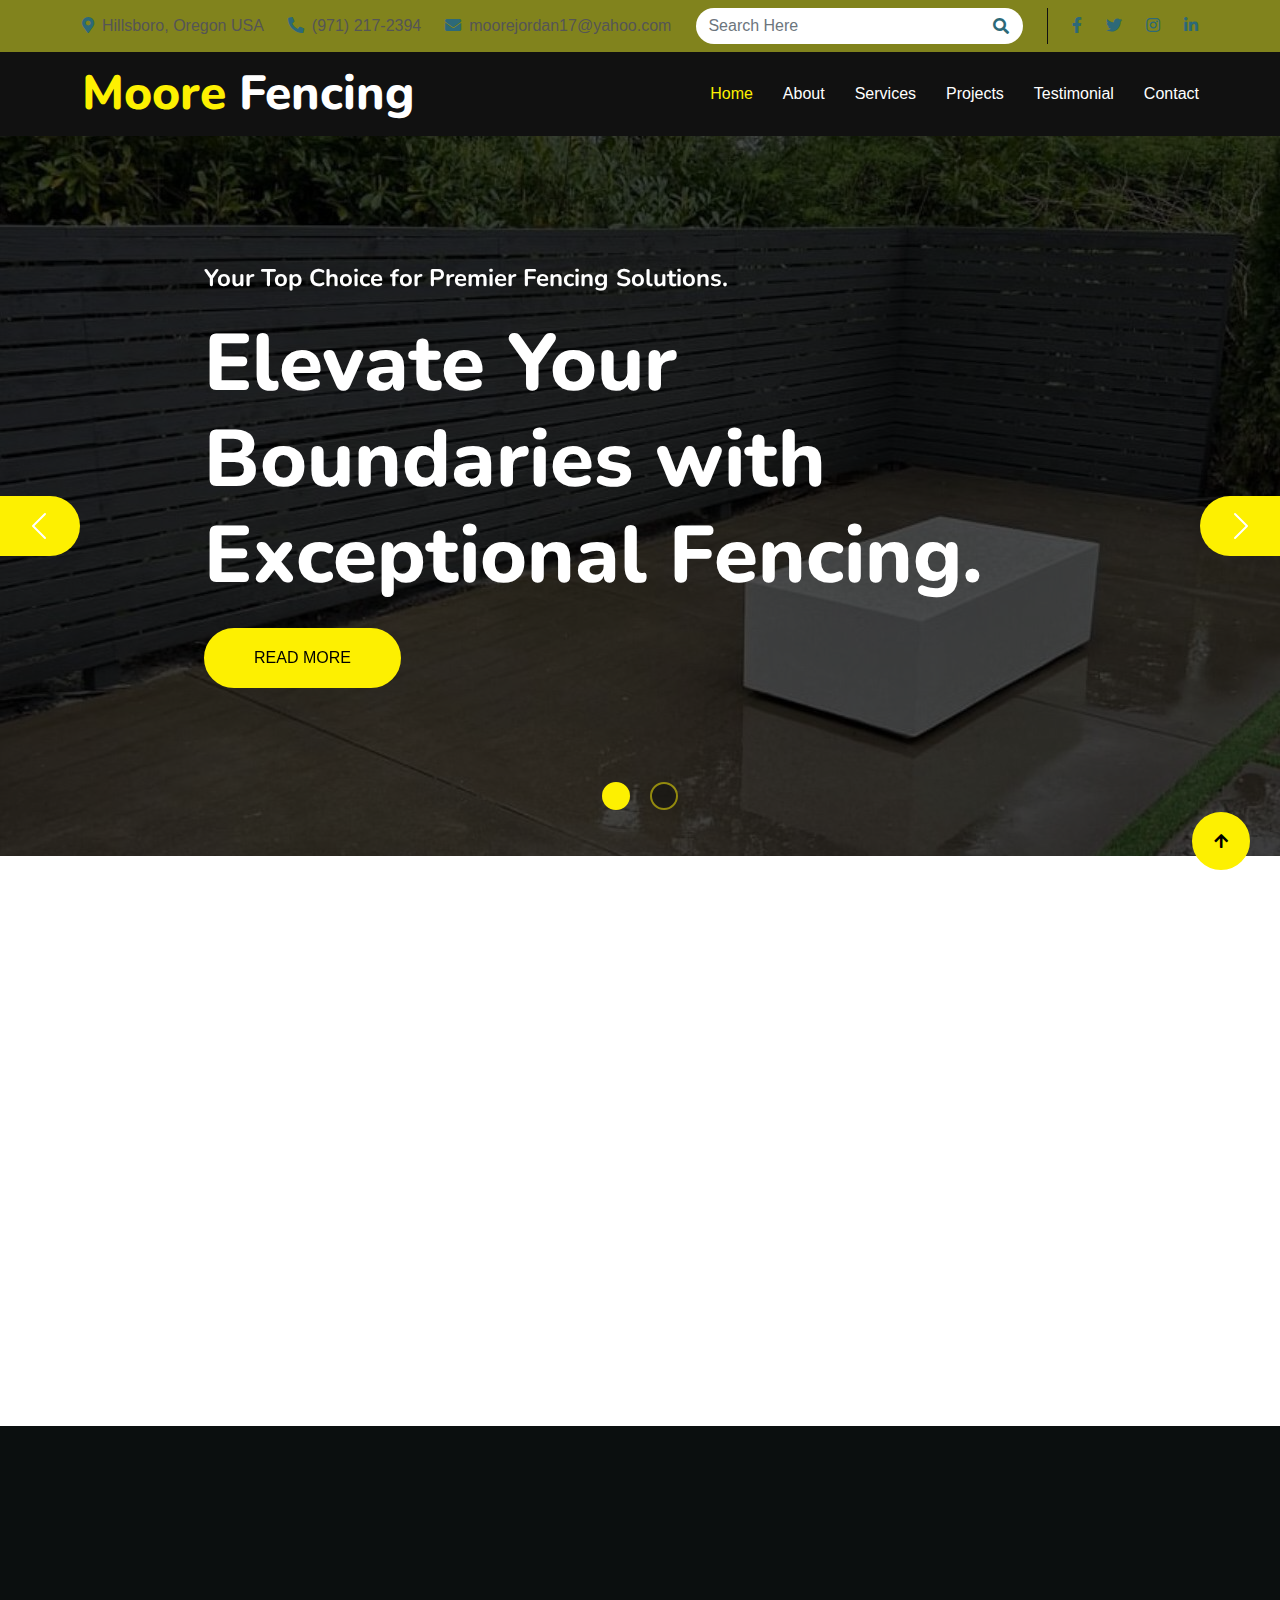
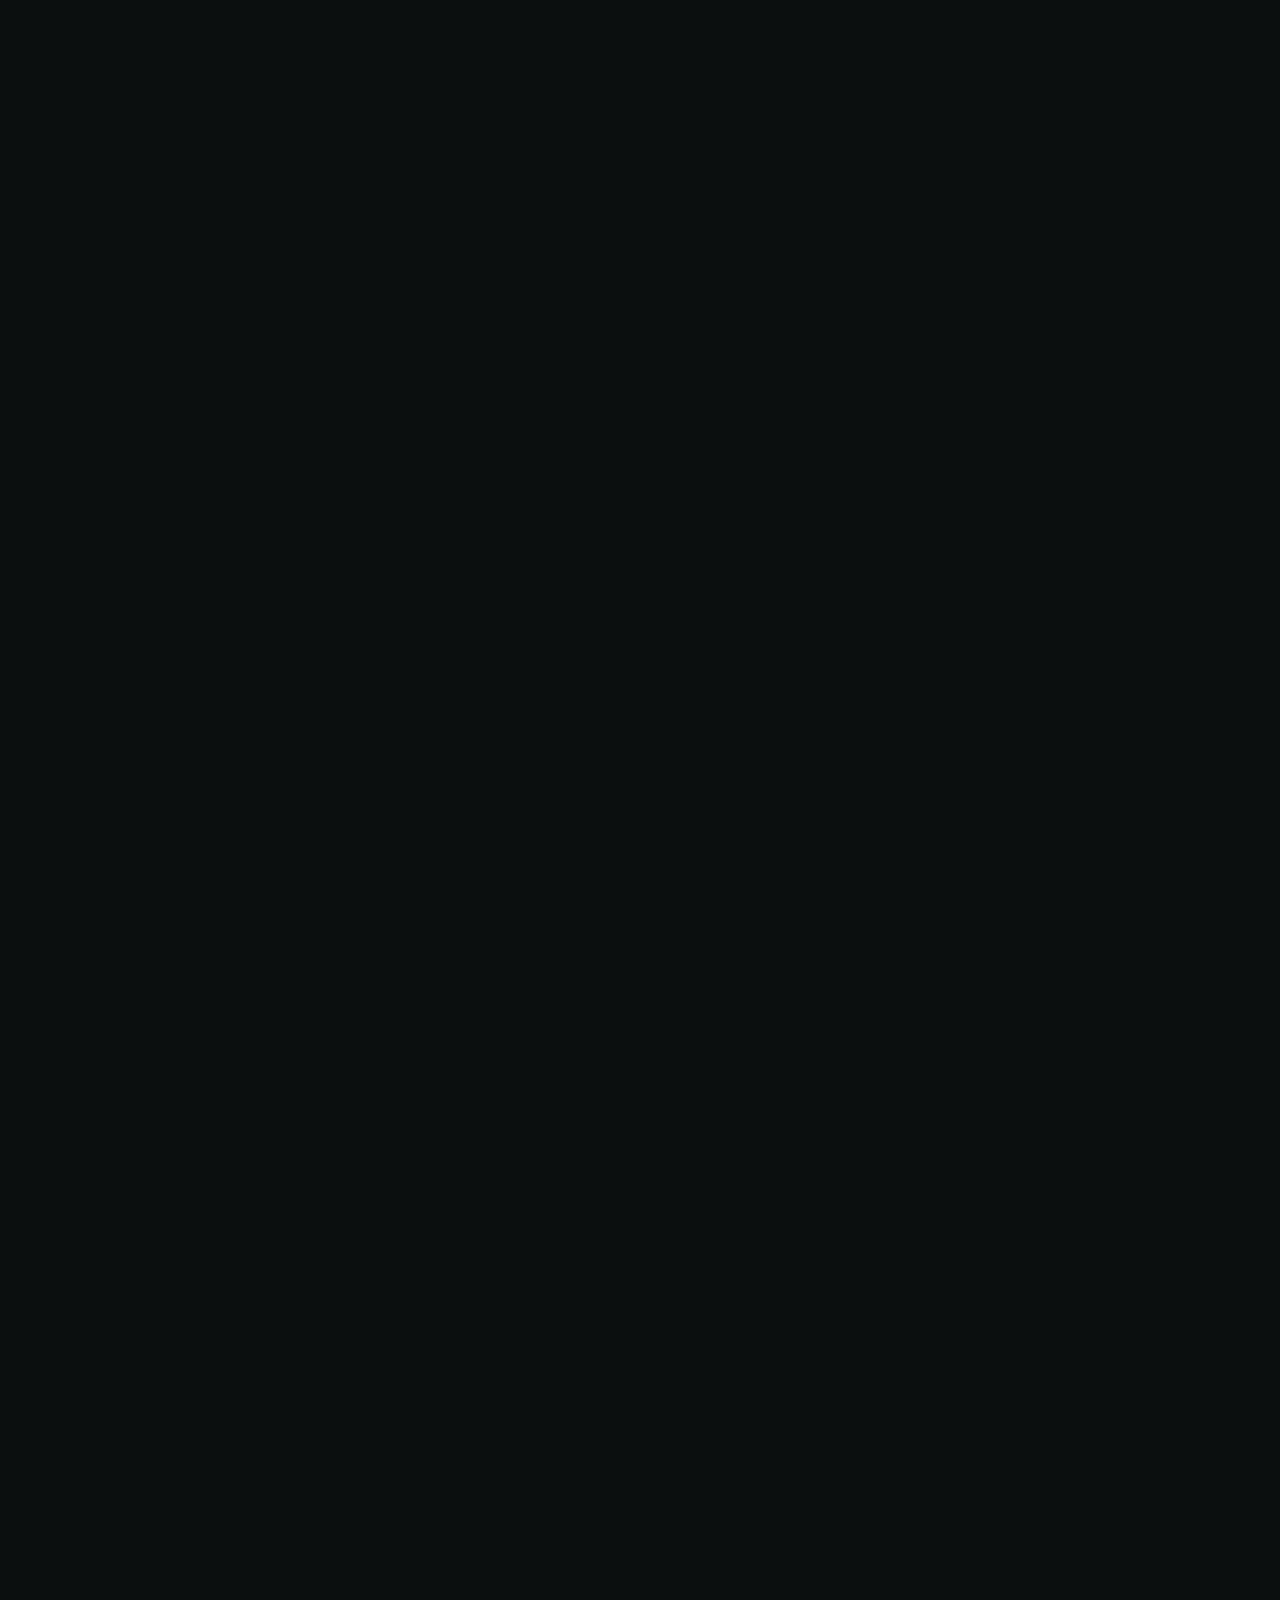
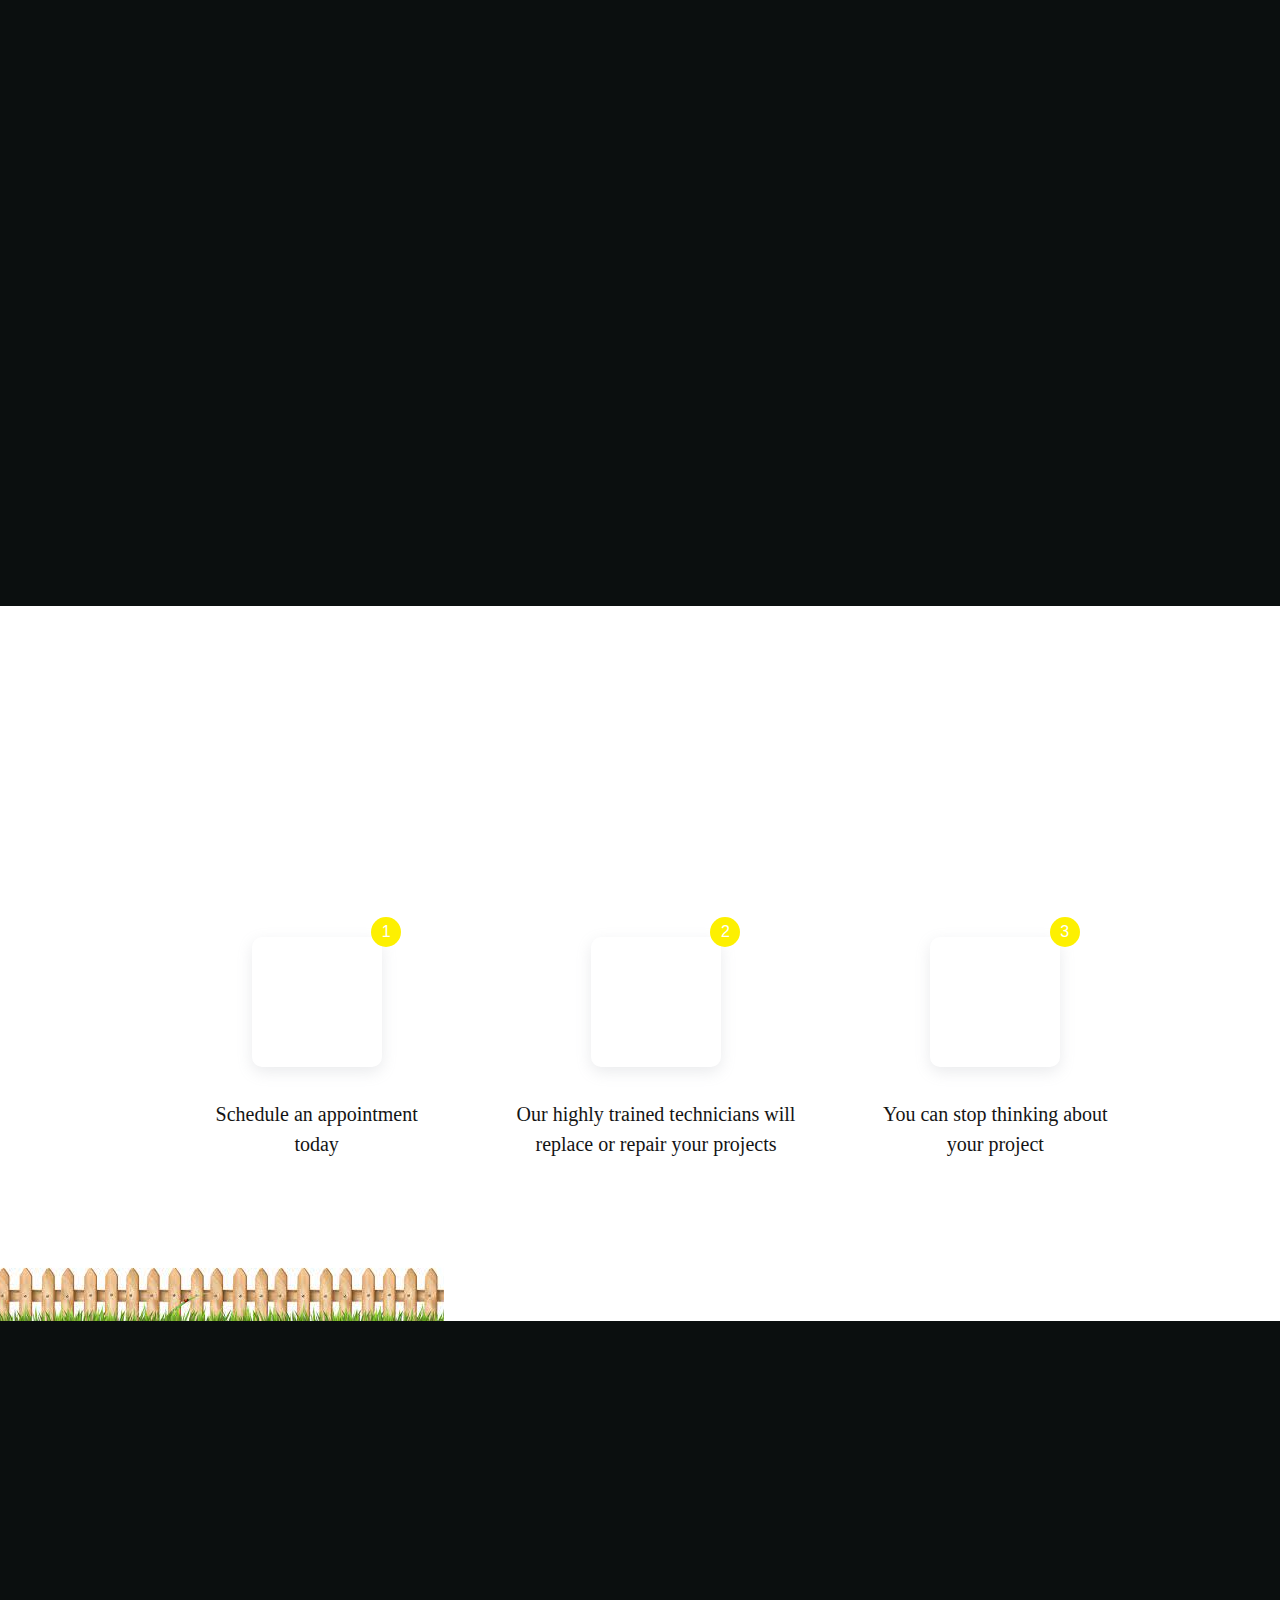
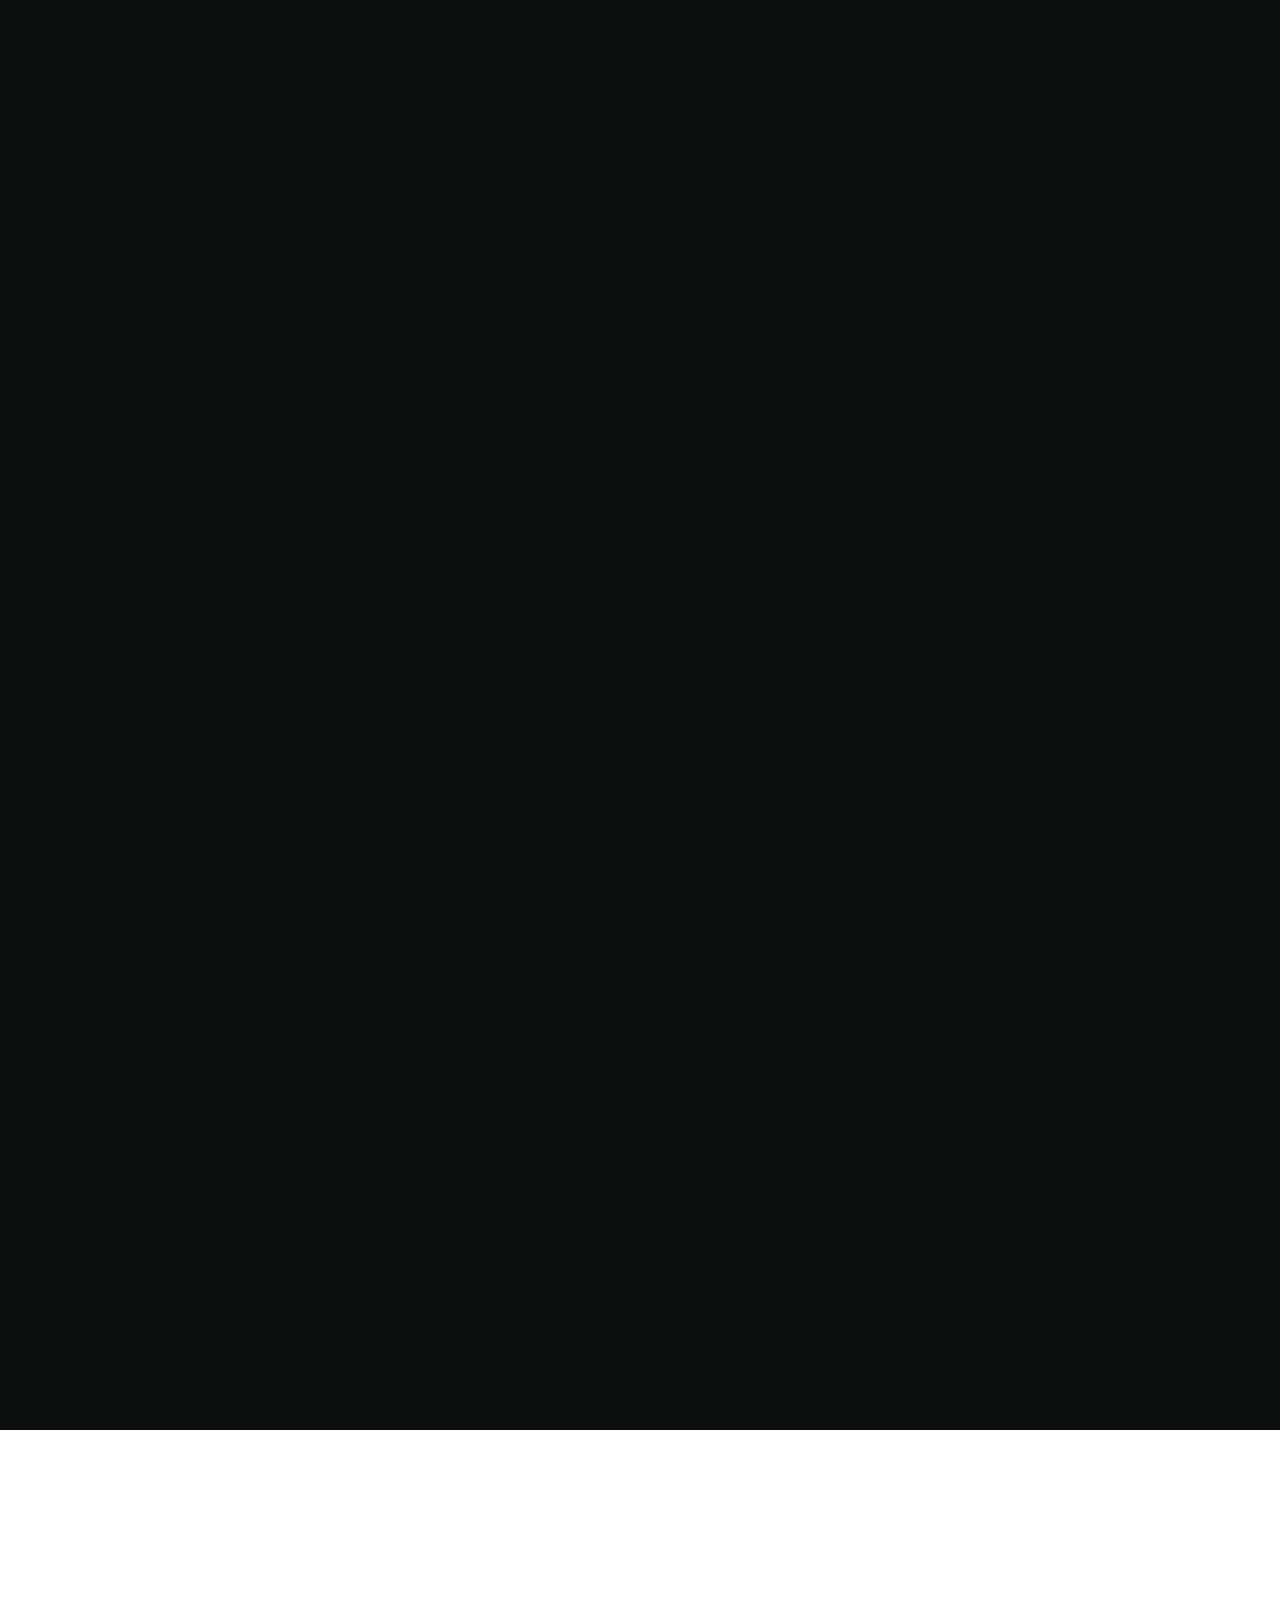
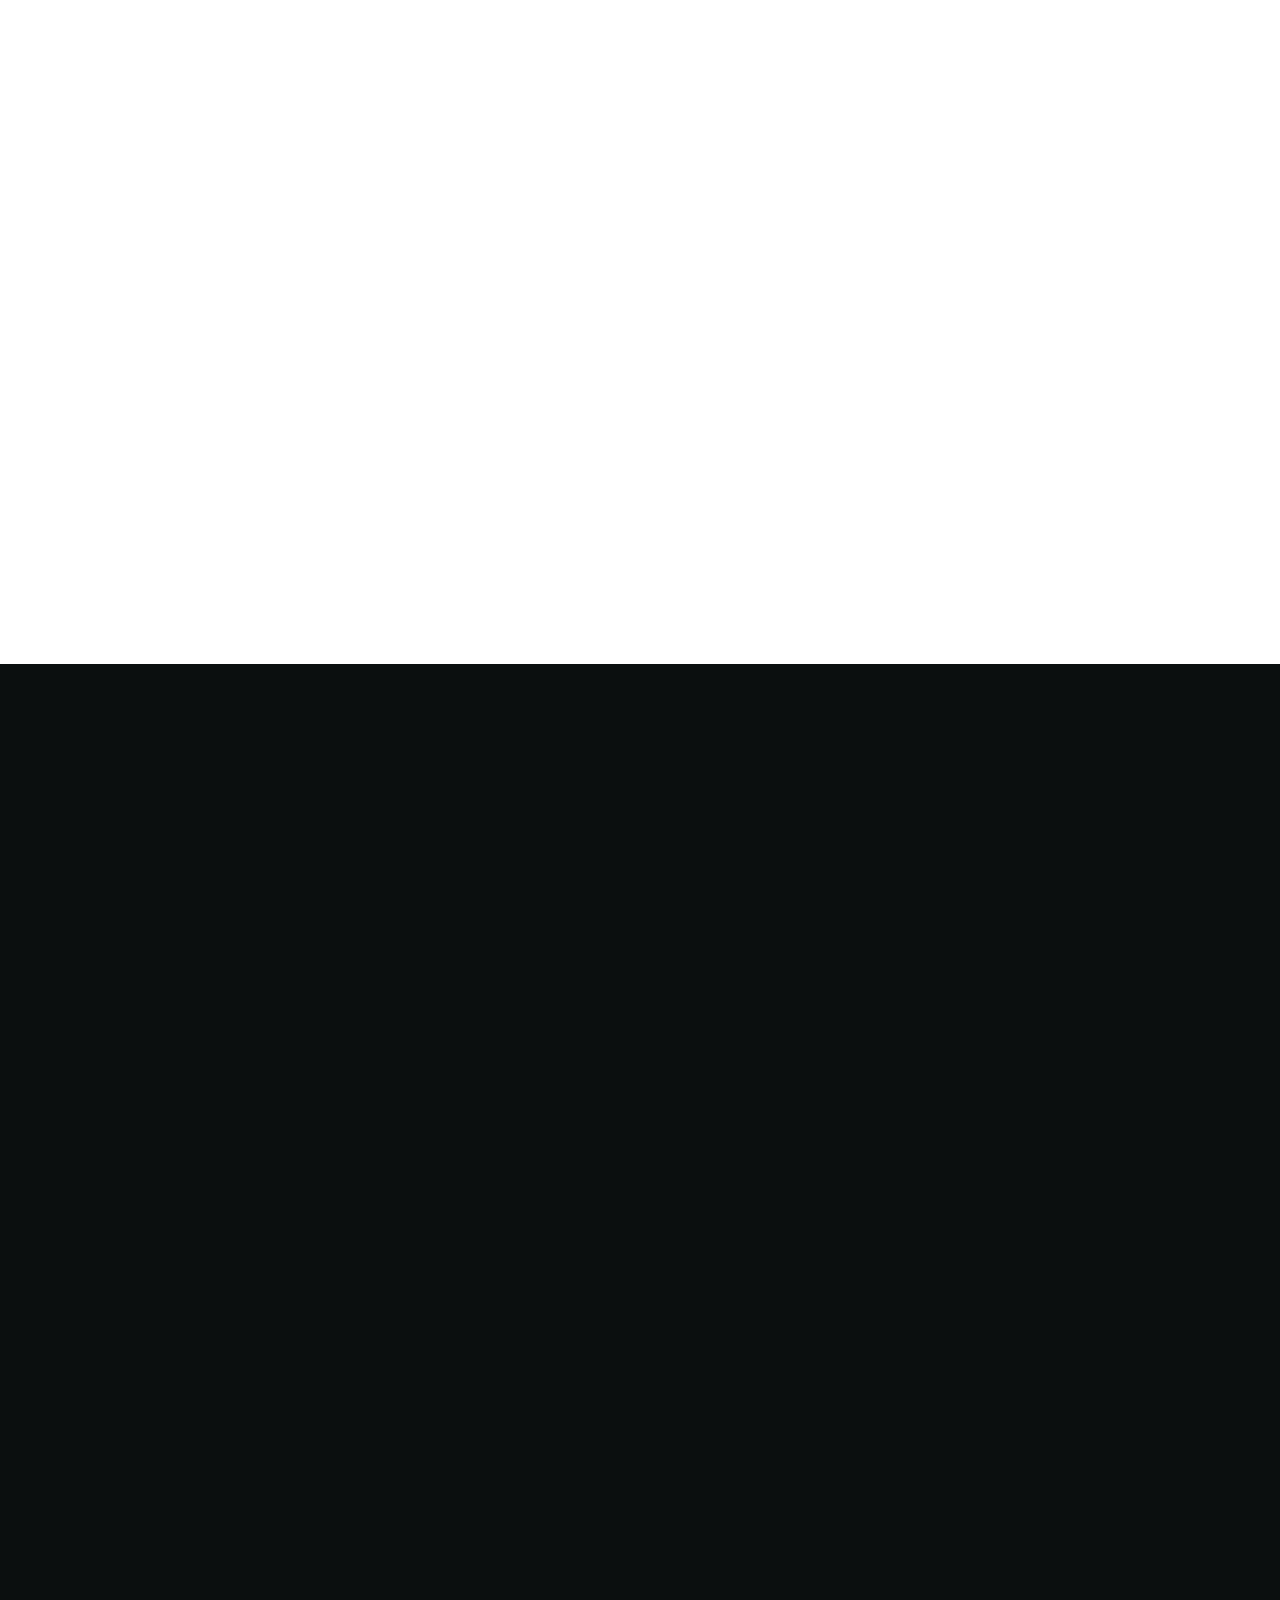
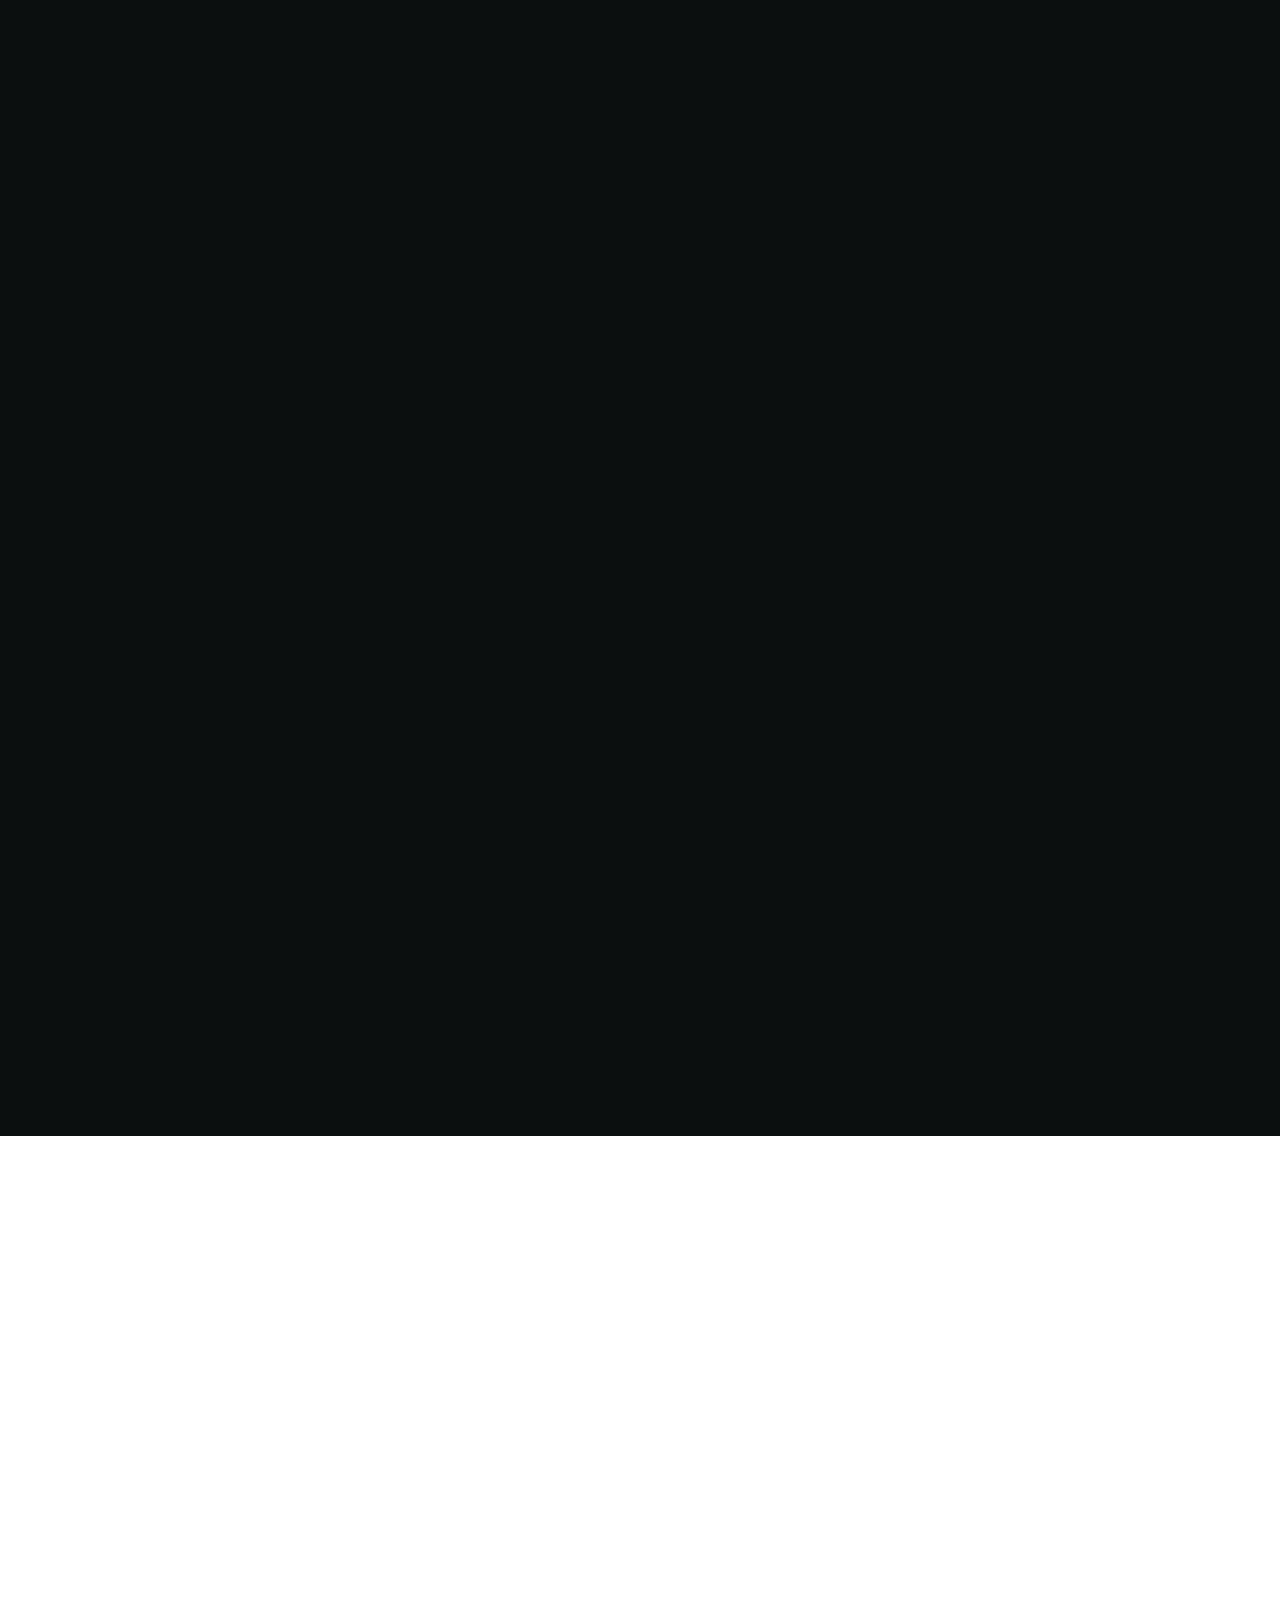
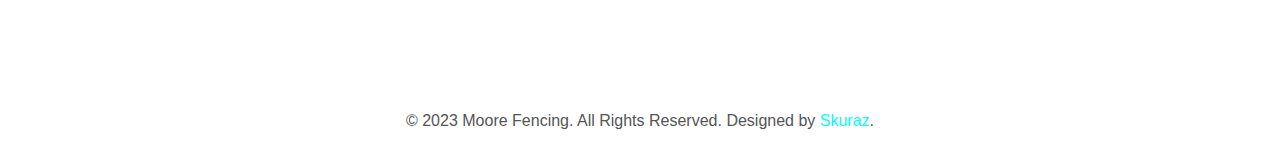
==== commit 1282ccd7: "AVENGRES ASSEMBLE" ====
--- a/index.html
+++ b/index.html
@@ -5,6 +5,8 @@
         <meta charset="utf-8">
         <title>Moore Fencing</title>
         <meta content="width=device-width, initial-scale=1.0" name="viewport">
+        <meta name="author" content="Skuraz">
+		<meta name="robots" content="index, follow">
         <meta content="" name="keywords">
         <meta content="" name="description">
 
--- a/css/style.css
+++ b/css/style.css
@@ -997,6 +997,15 @@
     margin-right: -15px;
     margin-left: -15px;
 }
+@media (max-width: 992px) {
+
+
+    .experiences {
+        width: 132px;
+        height: 170px;}
+}
+
+
 
 @media (max-width: 950px) {
     
@@ -1020,4 +1029,18 @@
 p {
     text-align: center;
     padding-top: 12px;
-}+}
+
+@media (min-width: 992px) {
+
+    .LOKI{
+        display: none;
+    }
+}
+@media (max-width: 992px) {
+    .THOR{
+        display: none;
+    }
+}
+
+
